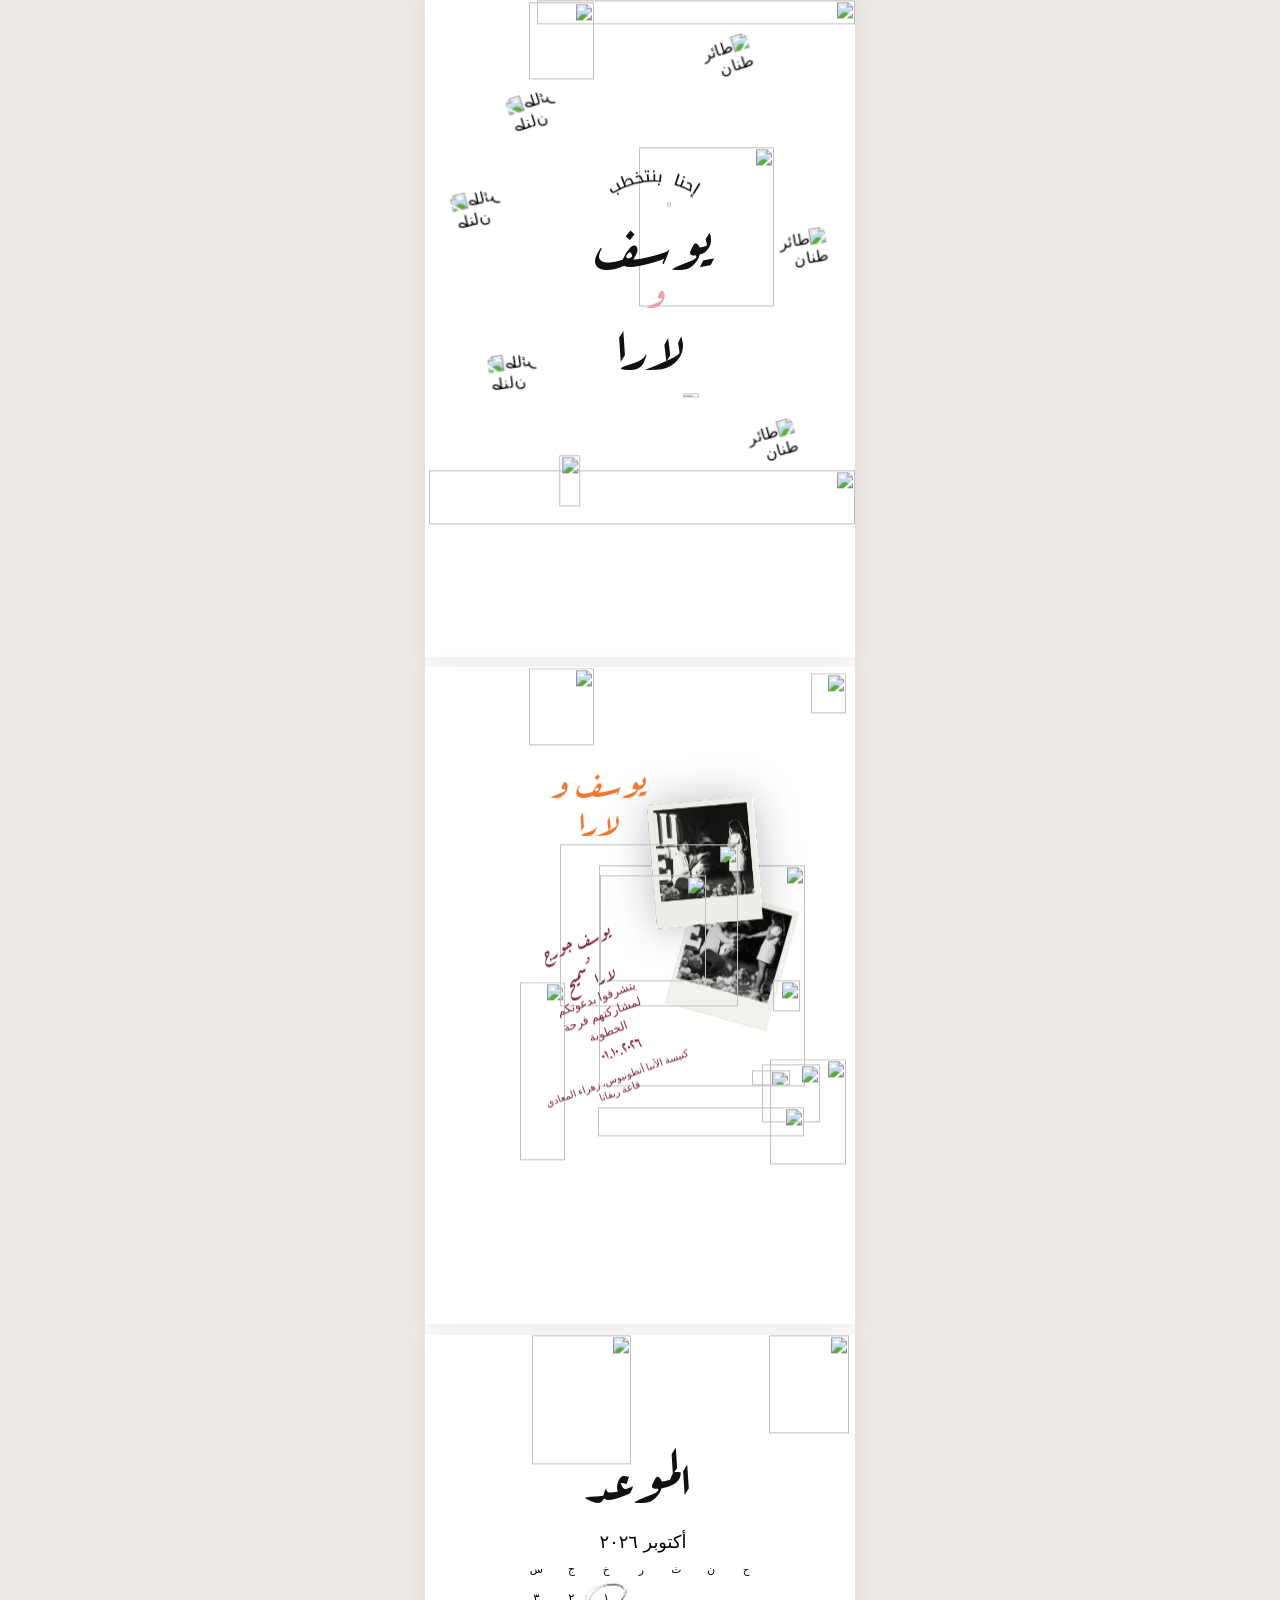
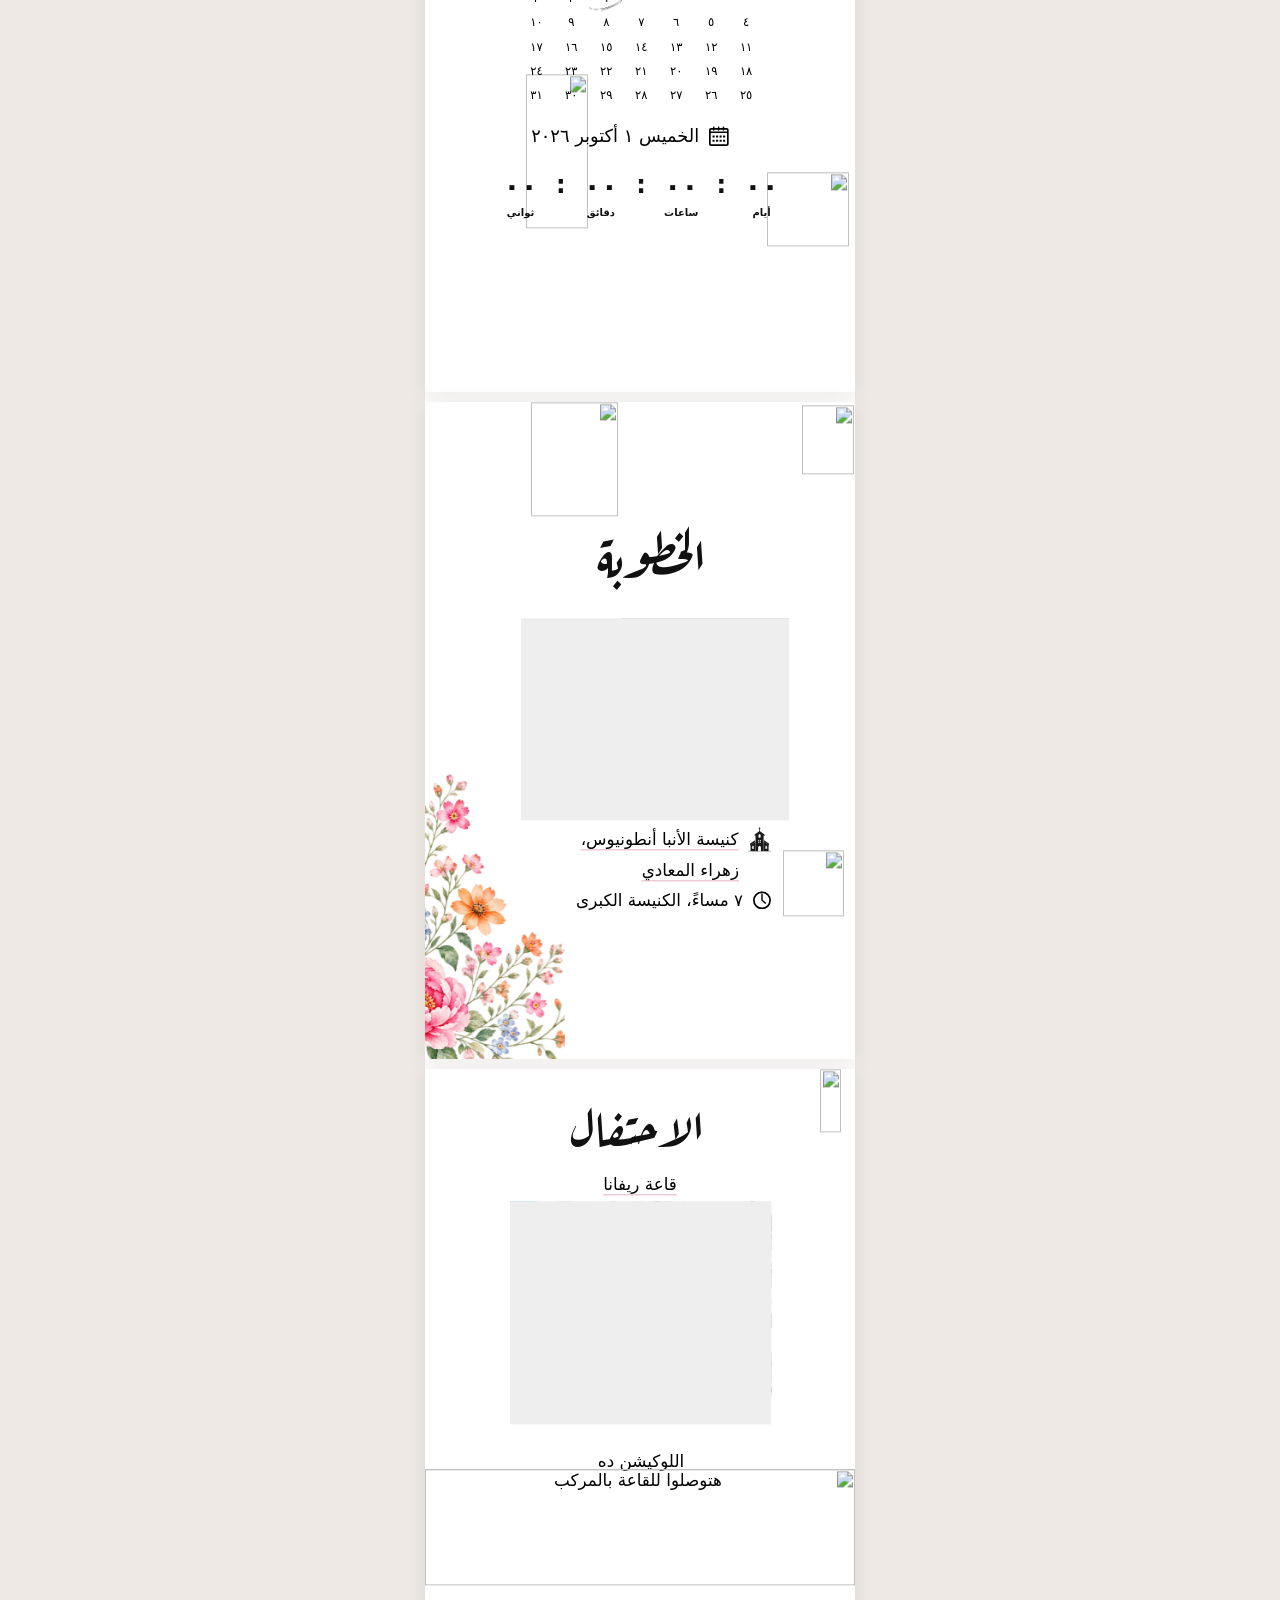
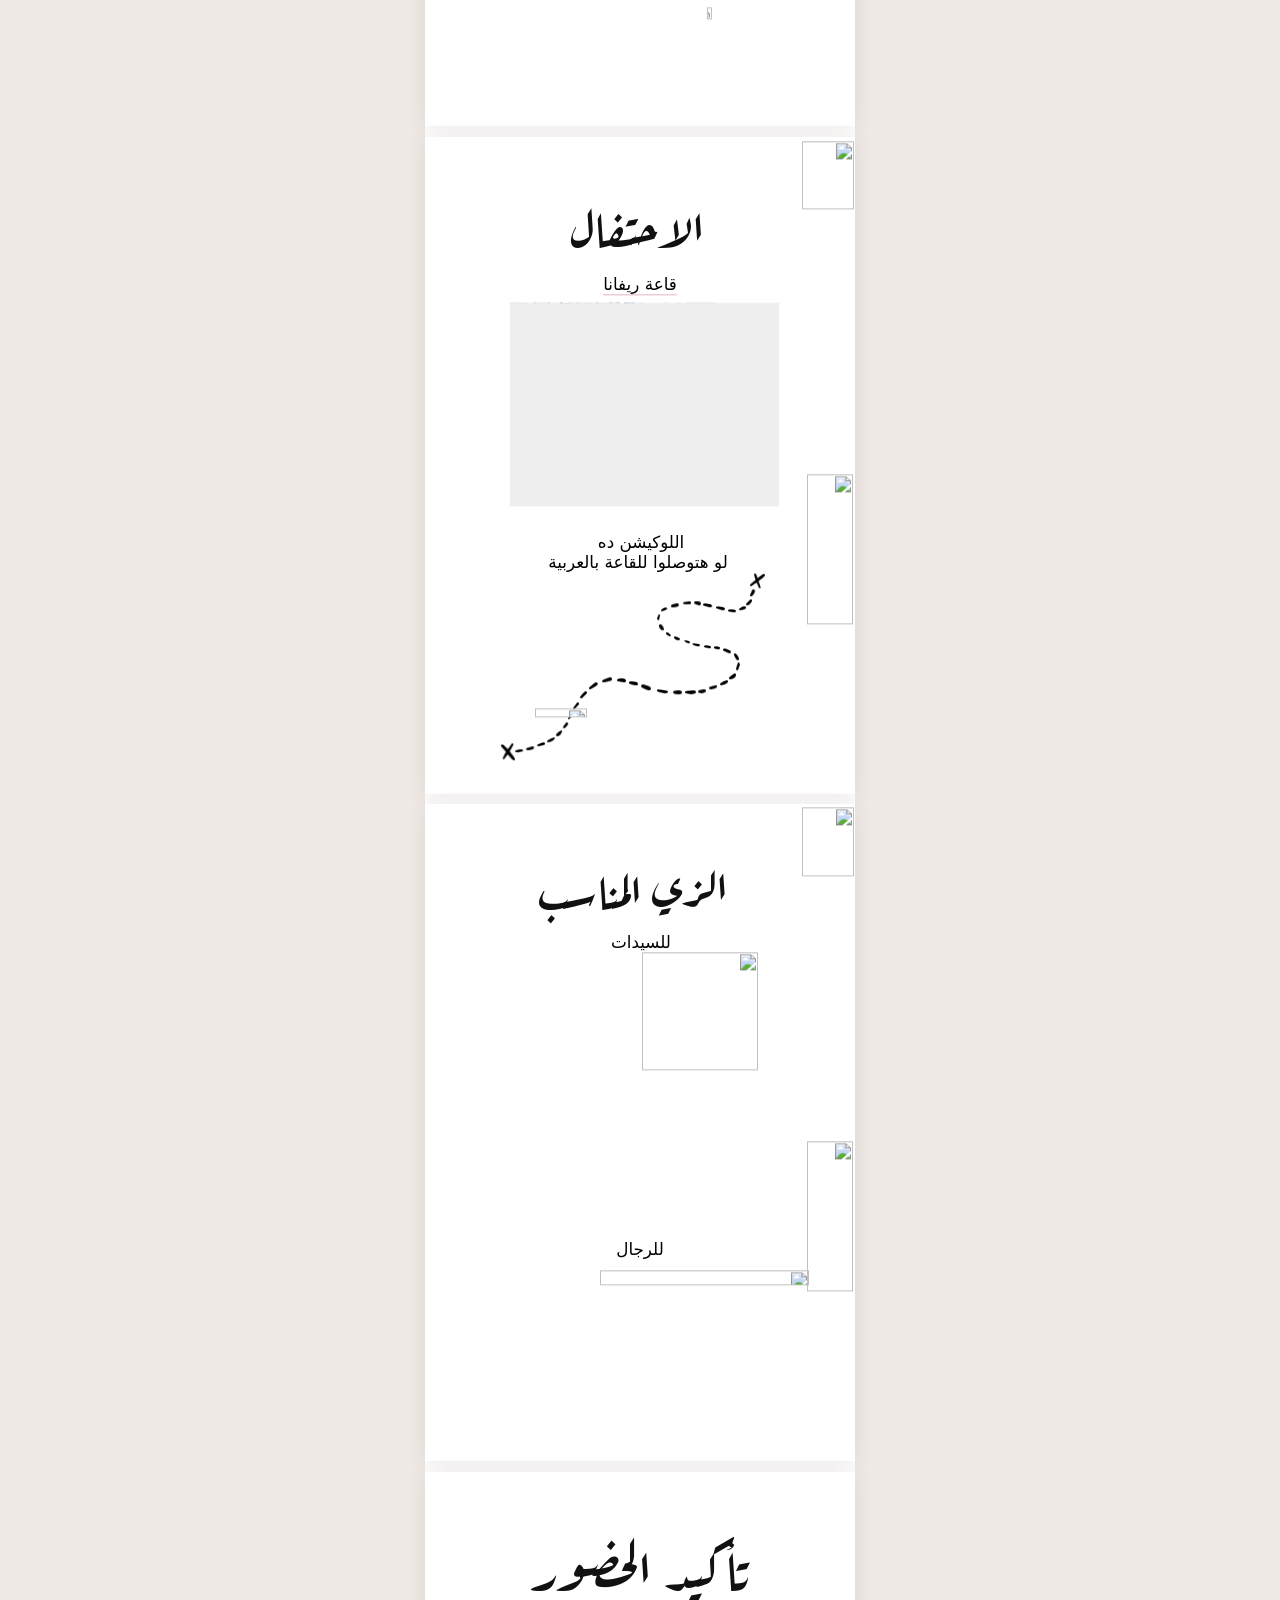
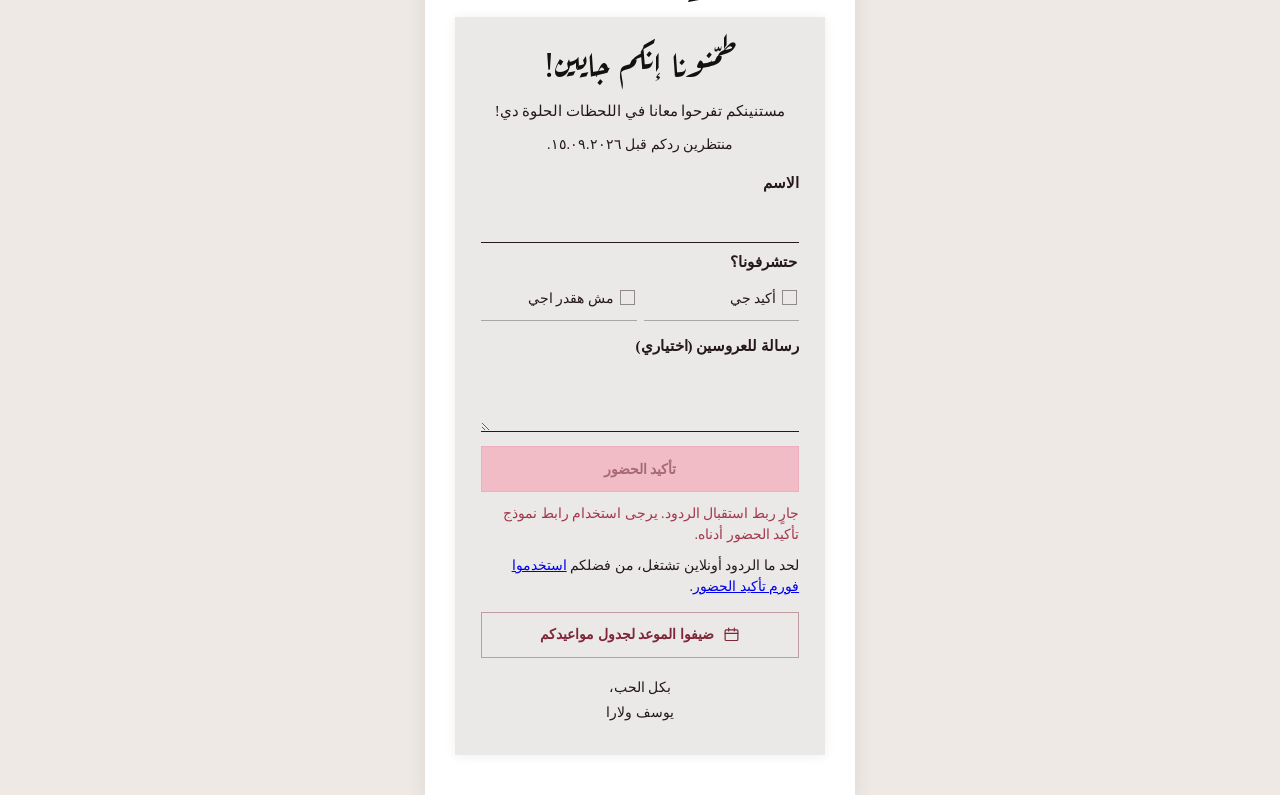
==== ar/index.html @ 0dfd56ea "Give the ceremony address room to breathe Spelling the district out in full pushed the church addres" ====
<!doctype html>
<html lang="ar" dir="rtl">
  <head>
    <meta charset="utf-8" />
    <meta
      name="viewport"
      content="width=device-width, initial-scale=1, viewport-fit=cover"
    />
    <title>دعوة لخطوبة يوسف ولارا</title>
    <meta
      name="description"
      content="دعوة خطوبة يوسف ولارا يوم ١ أكتوبر ٢٠٢٦، كنيسة الأنبا أنطونيوس بزهراء المعادي وبعدها قاعة ريفانا."
    />
    <link rel="alternate" hreflang="en" href="../" />
    <link rel="alternate" hreflang="ar" href="./" />
    <link rel="canonical" href="https://youssefg7.github.io/engagement/ar/" />
    <meta name="theme-color" content="#eee9e5" />
    <!-- The invitation is shared as a pasted link, so it carries its own
         preview card. og:image must be absolute; update these four URLs
         together if the site ever moves to its own domain. -->
    <meta property="og:type" content="website" />
    <meta property="og:site_name" content="Youssef &amp; Lara" />
    <meta property="og:locale" content="ar_EG" />
    <meta property="og:url" content="https://youssefg7.github.io/engagement/ar/" />
    <meta property="og:title" content="يوسف ولارا بيتخطبوا" />
    <meta
      property="og:description"
      content="١ أكتوبر ٢٠٢٦ · كنيسة الأنبا أنطونيوس، زهراء المعادي، وبعدها قاعة ريفانا. برجاء تأكيد الحضور قبل ١٥ سبتمبر."
    />
    <meta
      property="og:image"
      content="https://youssefg7.github.io/engagement/../assets/images/social/og-invitation.jpg"
    />
    <meta property="og:image:type" content="image/jpeg" />
    <meta property="og:image:width" content="1200" />
    <meta property="og:image:height" content="630" />
    <meta
      property="og:image:alt"
      content="اسم يوسف ولارا بخط اليد جوه إطار بيضاوي وردي، وحواليه ورد بالألوان المائية وطيور طنانة"
    />
    <meta name="twitter:card" content="summary_large_image" />
    <link rel="icon" href="../favicon.ico" sizes="any" />
    <link
      rel="apple-touch-icon"
      href="../assets/images/social/apple-touch-icon.png"
    />
    <meta name="apple-mobile-web-app-title" content="يوسف ولارا" />
    <link rel="stylesheet" href="../assets/css/fonts-portrait.css" />
    <link rel="stylesheet" href="../assets/css/reference-source.css" />
    <link rel="stylesheet" href="../assets/css/portrait-site.css" />
    <link rel="stylesheet" href="../assets/css/fonts-portrait-ar.css" />
    <link rel="stylesheet" href="../assets/css/portrait-ar.css" />
    <script src="../assets/js/portrait-site.js" defer></script>
    <script src="../assets/js/rsvp-config.js" defer></script>
    <script src="../assets/js/rsvp.js" defer></script>
  </head>
  <body data-language="ar">
    <a class="skip-link" href="#main-content">انتقل إلى الدعوة</a>
    <main class="site" id="main-content">
      <div class="phone-page" id="opening">
        <section
          data-scene="opening"
          aria-label="البداية"
          class="scene scene-0"
        >
          <img
            alt=""
            class="el from-top"
            data-root="2"
            decoding="async"
            loading="eager"
            src="../assets/images/optimized/top-floral-garland-8213bbc2.webp"
            style="
              left: 13.903424%;
              top: 0%;
              width: 85.993016%;
              height: 19.031037%;
              --delay: 0s;
              --z: 2;
            "
          /><img
            alt=""
            class="el hero-rise"
            data-root="3"
            decoding="async"
            loading="eager"
            src="../assets/images/optimized/pink-oval-frame-75a621b7.webp"
            style="
              left: 25.042594%;
              top: 22.336167%;
              width: 56.13329%;
              height: 49.155903%;
              --delay: 0.18s;
              --z: 3;
            "
          /><span
            aria-hidden="true"
            class="el hero-rise ar-title"
            data-ar="lara"
            style="
              left: 22.0455%;
              top: 45.8314%;
              width: 60%;
              height: 15%;
              font-size: 13.2cqw;
              --delay: 0.66s;
              --z: 4;
            "
            >لارا</span
          ><img
            alt=""
            aria-hidden="true"
            class="el hero-rise"
            data-root="5"
            decoding="async"
            loading="eager"
            src="../assets/images/opening/strapline-ar.svg"
            style="
              left: 37.288362%;
              top: 25.669695%;
              width: 31.931722%;
              height: 6.036489%;
              --delay: 0.32s;
              --z: 5;
            "
          /><img
            alt=""
            class="el hero-pop"
            data-root="6"
            decoding="async"
            loading="eager"
            src="../assets/images/optimized/watercolor-heart-3e25f248.webp"
            style="
              left: 49.867314%;
              top: 29.150432%;
              width: 7.365584%;
              height: 5.468712%;
              --delay: 0.39s;
              --z: 6;
            "
          /><span
            aria-hidden="true"
            class="el hero-pop ar-title"
            data-ar="connector"
            style="
              left: 43.577%;
              top: 41.604%;
              width: 20%;
              height: 7%;
              font-size: 8.6cqw;
              color: #ee9fac;
              --delay: 0.58s;
              --z: 7;
            "
            >و</span
          ><img
            alt=""
            class="el hero-pop"
            data-root="8"
            decoding="async"
            loading="eager"
            src="../assets/images/optimized/heart-divider-21b3e2bc.webp"
            style="
              left: 44.092849%;
              top: 58.31845%;
              width: 19.507453%;
              height: 4.296838%;
              --delay: 0.76s;
              --z: 8;
            "
          /><img
            alt=""
            class="el from-left"
            data-root="9"
            decoding="async"
            loading="eager"
            src="../assets/images/optimized/bottom-left-floral-spray-fdbf2491.webp"
            style="
              left: 0.531077%;
              top: 0.276828%;
              width: 38.815274%;
              height: 34.161081%;
              --delay: 0.04s;
              --z: 9;
            "
          /><img
            alt=""
            class="el from-bottom"
            data-root="10"
            decoding="async"
            loading="eager"
            src="../assets/images/optimized/nile-watercolor-6385927b.webp"
            style="
              left: 0.406606%;
              top: 71.537665%;
              width: 99.529101%;
              height: 28.462335%;
              --delay: 0.92s;
              --z: 10;
            "
          /><span
            aria-hidden="true"
            class="frame-border el from-right"
            data-root="11"
            style="
              background-image: url(&quot;../assets/images/optimized/left-floral-border-67005ac5.webp&quot;);
              left: 77.802816%;
              top: 19.035988%;
              width: 22.154864%;
              height: 80.720404%;
              --delay: 0.05s;
              --z: 11;
            "
          ></span
          ><span
            aria-hidden="true"
            class="el hero-rise ar-title"
            data-ar="youssef"
            style="
              left: 23.0102%;
              top: 30.6382%;
              width: 60%;
              height: 15%;
              font-size: 13.2cqw;
              --delay: 0.47s;
              --z: 12;
            "
            >يوسف</span
          ><span
            aria-hidden="true"
            class="frame-border el from-left"
            data-root="13"
            style="
              background-image: url(&quot;../assets/images/optimized/right-floral-border-a31743c9.webp&quot;);
              left: 0%;
              top: 29.110308%;
              width: 21.656979%;
              height: 70.867937%;
              --delay: 0.1s;
              --z: 13;
            "
          ></span
          ><img
            alt=""
            class="el boat"
            data-root="20"
            decoding="async"
            loading="eager"
            src="../assets/images/optimized/sailboat-791234f6.webp"
            style="
              left: 59.405984%;
              top: 69.263898%;
              width: 22.095715%;
              height: 27.735027%;
              --delay: 1.04s;
              --z: 20;
            "
          />
          <div
            class="bird-wrap bird-1"
            style="
              left: 7.372528%;
              top: 28.266929%;
              width: 17.129529%;
              --bird-delay: 0.1s;
              --bx: 4px;
              --by: -3px;
              --ox: 10px;
              --oy: -6px;
              --cx: -4px;
              --cy: 7px;
              --dur: 3.8s;
            "
          >
            <img
              alt="طائر طنان"
              class="correct-bird"
              src="../assets/images/opening/hummingbird-1e6a7357.gif"
              style="--flip: 1"
            />
          </div>
          <div
            class="bird-wrap bird-2"
            style="
              left: 63.623169%;
              top: 6.002957%;
              width: 12.985288%;
              --bird-delay: 0.18s;
              --bx: -4px;
              --by: 3px;
              --ox: -10px;
              --oy: 4px;
              --cx: 5px;
              --cy: 8px;
              --dur: 3.6s;
            "
          >
            <img
              alt="طائر طنان"
              class="correct-bird"
              src="../assets/images/opening/hummingbird-1e6a7357.gif"
              style="--flip: -1"
            />
          </div>
          <div
            class="bird-wrap bird-3"
            style="
              left: 76.518078%;
              top: 35.366901%;
              width: 17.958377%;
              --bird-delay: 0.26s;
              --bx: -5px;
              --by: -2px;
              --ox: -9px;
              --oy: -2px;
              --cx: 6px;
              --cy: 7px;
              --dur: 3.9s;
            "
          >
            <img
              alt="طائر طنان"
              class="correct-bird"
              src="../assets/images/opening/hummingbird-1e6a7357.gif"
              style="--flip: -1"
            />
          </div>
          <div
            class="bird-wrap bird-4"
            style="
              left: 15.121805%;
              top: 53.71788%;
              width: 11.327592%;
              --bird-delay: 0.34s;
              --bx: 4px;
              --by: 3px;
              --ox: 9px;
              --oy: 6px;
              --cx: -5px;
              --cy: -5px;
              --dur: 3.7s;
            "
          >
            <img
              alt="طائر طنان"
              class="correct-bird"
              src="../assets/images/opening/hummingbird-1e6a7357.gif"
              style="--flip: 1"
            />
          </div>
          <div
            class="bird-wrap bird-5"
            style="
              left: 20.041043%;
              top: 13.767814%;
              width: 11.327592%;
              --bird-delay: 0.42s;
              --bx: 5px;
              --by: -3px;
              --ox: 8px;
              --oy: -7px;
              --cx: -3px;
              --cy: 8px;
              --dur: 3.5s;
            "
          >
            <img
              alt="طائر طنان"
              class="correct-bird"
              src="../assets/images/opening/hummingbird-1e6a7357.gif"
              style="--flip: 1"
            />
          </div>
          <div
            class="bird-wrap bird-6"
            style="
              left: 74.94717%;
              top: 64.346529%;
              width: 12.15644%;
              --bird-delay: 0.5s;
              --bx: -4px;
              --by: 3px;
              --ox: -8px;
              --oy: 6px;
              --cx: 4px;
              --cy: -6px;
              --dur: 3.8s;
            "
          >
            <img
              alt="طائر طنان"
              class="correct-bird"
              src="../assets/images/opening/hummingbird-1e6a7357.gif"
              style="--flip: -1"
            />
          </div>
          <div class="visually-hidden">
            <h1>يوسف ولارا</h1>
            <p>إحنا بنتخطب.</p>
          </div>
        </section>
      </div>
      <div class="phone-page" id="invitation">
        <section
          data-scene="invitation"
          aria-label="الدعوة"
          class="scene scene-1 envelope-scene"
        >
          <div class="env-floral env-floral-a">
            <img
              alt=""
              class="el"
              data-root="23"
              decoding="async"
              loading="lazy"
              src="../assets/images/optimized/top-right-floral-corner-dde70e5d.webp"
              style="
                left: 55.767444%;
                top: 59.561635%;
                width: 42.199694%;
                height: 40.104087%;
                --delay: 0.05s;
                --z: 23;
              "
            /><img
              alt=""
              class="el"
              data-root="24"
              decoding="async"
              loading="lazy"
              src="../assets/images/optimized/left-floral-corner-27721d43.webp"
              style="
                left: 0.03423%;
                top: 47.917929%;
                width: 32.611434%;
                height: 52.063312%;
                --delay: 0.085s;
                --z: 24;
              "
            /><img
              alt=""
              class="el"
              data-root="25"
              decoding="async"
              loading="lazy"
              src="../assets/images/optimized/upper-floral-spray-333dac5c.webp"
              style="
                left: 69.594294%;
                top: 0.846768%;
                width: 28.265898%;
                height: 24.664778%;
                --delay: 0.12s;
                --z: 25;
              "
            /><img
              alt=""
              class="el"
              data-root="26"
              decoding="async"
              loading="lazy"
              src="../assets/images/optimized/center-floral-spray-018befc3.webp"
              style="
                left: 0.531077%;
                top: 0.193454%;
                width: 38.815274%;
                height: 34.176584%;
                --delay: 0.155s;
                --z: 26;
              "
            />
          </div>
          <div class="closed-envelope-stage">
            <div class="actual-envelope-wrap">
              <img
                alt="ظرف الدعوة"
                class="actual-envelope-paper env-paper-piece"
                src="../assets/images/optimized/closed-envelope-paper-1038a178.webp"
              />
              <p
                aria-hidden="true"
                class="actual-envelope-text env-paper-piece ar-envelope-text"
              >إنتم<br />مدعوين!</p>
              <img
                alt="خاتم شمع أحمر"
                class="actual-envelope-seal"
                src="../assets/images/optimized/wax-seal-a0a76485.webp"
              />
            </div>
          </div>
          <div class="open-envelope-group env-back">
            <img
              alt=""
              class="el"
              data-root="27"
              decoding="async"
              loading="lazy"
              src="../assets/images/optimized/open-envelope-back-6820e826.webp"
              style="
                left: 18.969399%;
                top: 30.09803%;
                width: 69.189414%;
                height: 57.942485%;
                --delay: 0.19s;
                --z: 27;
              "
            /><img
              alt=""
              class="el"
              data-root="39"
              decoding="async"
              loading="lazy"
              src="../assets/images/optimized/couple-polaroid-bcf90605.webp"
              style="
                left: 18.969399%;
                top: 66.951962%;
                width: 69.189414%;
                height: 21.086729%;
                --delay: 0.61s;
                --z: 39;
              "
            />
          </div>
          <div class="open-envelope-group env-photos">
            <img
              alt=""
              class="el"
              data-root="28"
              decoding="async"
              loading="lazy"
              src="../assets/images/optimized/left-photo-backing-d968a189.webp"
              style="
                left: 55.729007%;
                top: 32.913206%;
                width: 31.439414%;
                height: 22.426966%;
                --delay: 0.225s;
                --z: 28;
              "
            /><img
              alt=""
              class="el"
              data-root="29"
              decoding="async"
              loading="lazy"
              src="../assets/images/optimized/couple-photo-proposal.webp"
              style="
                left: 58.476932%;
                top: 33.951474%;
                width: 27.016208%;
                height: 17.271715%;
                --delay: 0.26s;
                --z: 29;
              "
            /><img
              alt=""
              class="el"
              data-root="30"
              decoding="async"
              loading="lazy"
              src="../assets/images/optimized/right-photo-backing-f8bf212c.webp"
              style="
                left: 55.734385%;
                top: 32.922325%;
                width: 29.767916%;
                height: 22.439082%;
                --delay: 0.295s;
                --z: 30;
              "
            /><img
              alt=""
              class="el"
              data-root="31"
              decoding="async"
              loading="lazy"
              src="../assets/images/optimized/right-photo-overlay-cd55e2a2.webp"
              style="
                left: 58.386516%;
                top: 32.915812%;
                width: 28.901796%;
                height: 22.442859%;
                --delay: 0.33s;
                --z: 31;
              "
            /><img
              alt=""
              class="el"
              data-root="32"
              decoding="async"
              loading="lazy"
              src="../assets/images/optimized/couple-polaroid-proposal.webp"
              style="
                left: 34.87163%;
                top: 5.987559%;
                width: 60.211561%;
                height: 44.547403%;
                --delay: 0.365s;
                --z: 32;
              "
            />
          </div>
          <div class="open-envelope-group env-flowers">
            <img
              alt=""
              class="el"
              data-root="40"
              decoding="async"
              loading="lazy"
              src="../assets/images/optimized/calla-lilies-03f2f559.webp"
              style="
                left: 61.870512%;
                top: 47.630028%;
                width: 25.441499%;
                height: 21.61433%;
                --delay: 0.645s;
                --z: 40;
              "
            /><img
              alt=""
              class="el"
              data-root="41"
              decoding="async"
              loading="lazy"
              src="../assets/images/optimized/hanging-amaranthus-062717a4.webp"
              style="
                left: 55.098088%;
                top: 60.424035%;
                width: 36.77813%;
                height: 29.52835%;
                --delay: 0.05s;
                --z: 41;
              "
            /><img
              alt=""
              class="el"
              data-root="42"
              decoding="async"
              loading="lazy"
              src="../assets/images/optimized/bouquet-ee7bd945.webp"
              style="
                left: 55.23192%;
                top: 61.317701%;
                width: 29.740234%;
                height: 14.843446%;
                --delay: 0.085s;
                --z: 42;
              "
            />
          </div>
          <div class="open-envelope-group env-card">
            <img
              alt=""
              class="el"
              data-root="33"
              decoding="async"
              loading="lazy"
              src="../assets/images/optimized/invitation-card-lace-frame-f5091bbc.webp"
              style="
                left: 15.705149%;
                top: 31.705585%;
                width: 49.638088%;
                height: 40.030744%;
                --delay: 0.4s;
                --z: 33;
              "
            /><img
              alt=""
              class="el"
              data-root="34"
              decoding="async"
              loading="lazy"
              src="../assets/images/optimized/open-envelope-front-34ef9ef7.webp"
              style="
                left: 8.381009%;
                top: 26.914965%;
                width: 64.326278%;
                height: 49.632959%;
                --delay: 0.435s;
                --z: 34;
              "
            />
            <div
              class="card-youssef"
              style="
                left: 22.462756%;
                top: 38.023775%;
                width: 25.582102%;
                height: 8.546243%;
              "
            >
              يوسف جورج
            </div>
            <div
              class="card-and-v25"
              style="
                left: 35.094683%;
                top: 42.756554%;
                width: 4.821553%;
                height: 3.305716%;
              "
            >
              و
            </div>
            <div
              class="card-lara"
              style="
                left: 25.386533%;
                top: 43.010585%;
                width: 26.960246%;
                height: 9.566546%;
              "
            >
              لارا سميح
            </div>
            <div
              class="card-request-v25"
              style="
                left: 26.2322%;
                top: 49.5079%;
                width: 30%;
                height: 7.0%;
              "
            >
              يتشرفوا بدعوتكم<br />لمشاركتهم فرحة<br />الخطوبة
            </div>
            <div
              class="card-date-v25"
              style="
                left: 37.693839%;
                top: 55.287412%;
                width: 16.024651%;
                height: 5.998176%;
              "
            >
              ٠١.١٠.٢٠٢٦
            </div>
            <div
              class="card-church-v25"
              style="
                left: 29.321%;
                top: 61.1721%;
                width: 31%;
                height: 3.0%;
              "
            >
              كنيسة الأنبا أنطونيوس، زهراء المعادي
            </div>
            <div
              class="card-venue-v25"
              style="
                left: 31.8681%;
                top: 63.0643%;
                width: 27%;
                height: 3.0%;
              "
            >
              قاعة ريفانا
            </div>
          </div>
          <div class="orange-couple-title">
            <div>يوسف و</div>
            <div>لارا</div>
          </div>
          <button class="replay-envelope" data-replay type="button">
            <svg aria-hidden="true" focusable="false" viewBox="0 0 24 24">
              <path
                d="M12 4V1L7.5 5.5 12 10V7a6 6 0 1 1-6 6H4a8 8 0 1 0 8-9z"
                fill="currentColor"
              />
            </svg>
            <span class="visually-hidden">شغّل فتح الظرف تاني</span>
          </button>
          <div class="visually-hidden"><h2>إنتم مدعوين!</h2></div>
        </section>
      </div>
      <!-- <div class="phone-page" id="celebration">
        <section
          data-scene="celebration"
          aria-label="Celebration"
          class="scene scene-2"
        >
          <img
            alt=""
            class="el from-right"
            data-root="60"
            decoding="async"
            loading="lazy"
            src="../assets/images/optimized/top-right-floral-corner-b389ef0e.webp"
            style="
              left: 55.767444%;
              top: 59.562938%;
              width: 42.199694%;
              height: 40.104087%;
              --delay: 0.05s;
              --z: 60;
            "
          /><img
            alt=""
            class="el from-left"
            data-root="61"
            decoding="async"
            loading="lazy"
            src="../assets/images/optimized/right-floral-spray-ede374e5.webp"
            style="
              left: 0.03423%;
              top: 47.967432%;
              width: 32.611434%;
              height: 52.015112%;
              --delay: 0.085s;
              --z: 61;
            "
          /><img
            alt=""
            class="el from-right"
            data-root="62"
            decoding="async"
            loading="lazy"
            src="../assets/images/optimized/left-floral-corner-0f9cb62d.webp"
            style="
              left: 69.594294%;
              top: 0.896271%;
              width: 28.265898%;
              height: 24.654617%;
              --delay: 0.12s;
              --z: 62;
            "
          /><img
            alt=""
            class="el from-left"
            data-root="63"
            decoding="async"
            loading="lazy"
            src="../assets/images/optimized/left-floral-spray-5261e0f9.webp"
            style="
              left: 0.531077%;
              top: 0.201922%;
              width: 38.815274%;
              height: 34.21814%;
              --delay: 0.155s;
              --z: 63;
            "
          /><img
            alt=""
            aria-hidden="true"
            class="el fade-up"
            data-root="64"
            decoding="async"
            loading="lazy"
            src="../assets/images/optimized/adults-only-intro-line-ae06a8f2.webp"
            style="
              left: 17.1382%;
              top: 36.318515%;
              width: 66.654386%;
              height: 8.334812%;
              --delay: 0.19s;
              --z: 64;
            "
          /><img
            alt=""
            aria-hidden="true"
            class="el fade-up"
            data-root="65"
            decoding="async"
            loading="lazy"
            src="../assets/images/optimized/celebration-heading-t-71b5c196.webp"
            style="
              left: 20.271467%;
              top: 20.039733%;
              width: 30.407797%;
              height: 11.704283%;
              --delay: 0.225s;
              --z: 65;
            "
          /><img
            alt=""
            aria-hidden="true"
            class="el pop"
            data-root="66"
            decoding="async"
            loading="lazy"
            src="../assets/images/optimized/text-fragment-root-66-72881e0d.webp"
            style="
              left: 29.364829%;
              top: 23.329099%;
              width: 4.322573%;
              height: 4.052278%;
              --delay: 0.26s;
              --z: 66;
            "
          /><img
            alt=""
            aria-hidden="true"
            class="el pop"
            data-root="67"
            decoding="async"
            loading="lazy"
            src="../assets/images/optimized/text-fragment-root-67-000f9e3a.webp"
            style="
              left: 33.133814%;
              top: 26.025729%;
              width: 3.170708%;
              height: 1.373144%;
              --delay: 0.295s;
              --z: 67;
            "
          /><img
            alt=""
            aria-hidden="true"
            class="el fade-up"
            data-root="69"
            decoding="async"
            loading="lazy"
            src="../assets/images/optimized/section-heading-c-71fb3b21.webp"
            style="
              left: 39.621847%;
              top: 20.34978%;
              width: 18.468667%;
              height: 8.207458%;
              --delay: 0.33s;
              --z: 69;
            "
          /><img
            alt=""
            aria-hidden="true"
            class="el pop"
            data-root="70"
            decoding="async"
            loading="lazy"
            src="../assets/images/optimized/text-fragment-root-67-000f9e3a.webp"
            style="
              left: 52.108192%;
              top: 26.025729%;
              width: 3.170708%;
              height: 1.373144%;
              --delay: 0.365s;
              --z: 70;
            "
          /><img
            alt=""
            aria-hidden="true"
            class="el pop"
            data-root="71"
            decoding="async"
            loading="lazy"
            src="../assets/images/optimized/text-fragment-root-71-65696c05.webp"
            style="
              left: 54.981583%;
              top: 23.193617%;
              width: 2.596527%;
              height: 4.248507%;
              --delay: 0.4s;
              --z: 71;
            "
          /><img
            alt=""
            aria-hidden="true"
            class="el pop"
            data-root="72"
            decoding="async"
            loading="lazy"
            src="../assets/images/optimized/text-fragment-root-67-000f9e3a.webp"
            style="
              left: 57.007177%;
              top: 26.025729%;
              width: 3.170708%;
              height: 1.373144%;
              --delay: 0.435s;
              --z: 72;
            "
          /><img
            alt=""
            aria-hidden="true"
            class="el pop"
            data-root="73"
            decoding="async"
            loading="lazy"
            src="../assets/images/optimized/text-fragment-root-73-7467075f.webp"
            style="
              left: 59.475289%;
              top: 23.269174%;
              width: 3.182119%;
              height: 4.124957%;
              --delay: 0.47s;
              --z: 73;
            "
          /><img
            alt=""
            aria-hidden="true"
            class="el pop"
            data-root="74"
            decoding="async"
            loading="lazy"
            src="../assets/images/optimized/text-fragment-root-74-6517795d.webp"
            style="
              left: 61.777109%;
              top: 25.8681%;
              width: 2.811733%;
              height: 1.484097%;
              --delay: 0.505s;
              --z: 74;
            "
          /><img
            alt=""
            aria-hidden="true"
            class="el pop"
            data-root="75"
            decoding="async"
            loading="lazy"
            src="../assets/images/optimized/text-fragment-root-75-e5273d62.webp"
            style="
              left: 64.165162%;
              top: 25.892851%;
              width: 3.853148%;
              height: 1.451881%;
              --delay: 0.54s;
              --z: 75;
            "
          /><img
            alt=""
            aria-hidden="true"
            class="el pop"
            data-root="76"
            decoding="async"
            loading="lazy"
            src="../assets/images/optimized/text-fragment-root-76-b83c7eaa.webp"
            style="
              left: 67.510747%;
              top: 23.138902%;
              width: 3.672336%;
              height: 4.333223%;
              --delay: 0.575s;
              --z: 76;
            "
          /><img
            alt=""
            aria-hidden="true"
            class="el pop"
            data-root="77"
            decoding="async"
            loading="lazy"
            src="../assets/images/optimized/text-fragment-root-77-fbc49a9b.webp"
            style="
              left: 69.941021%;
              top: 25.267546%;
              width: 2.377219%;
              height: 2.107722%;
              --delay: 0.61s;
              --z: 77;
            "
          /><img
            alt=""
            aria-hidden="true"
            class="el pop"
            data-root="78"
            decoding="async"
            loading="lazy"
            src="../assets/images/optimized/text-fragment-root-78-824cb961.webp"
            style="
              left: 71.759494%;
              top: 26.070021%;
              width: 2.445469%;
              height: 1.273471%;
              --delay: 0.645s;
              --z: 78;
            "
          /><img
            alt=""
            aria-hidden="true"
            class="el pop"
            data-root="79"
            decoding="async"
            loading="lazy"
            src="../assets/images/optimized/text-fragment-root-79-3bc0e4e6.webp"
            style="
              left: 73.885262%;
              top: 26.118222%;
              width: 4.145605%;
              height: 1.231549%;
              --delay: 0.05s;
              --z: 79;
            "
          /><img
            alt=""
            aria-hidden="true"
            class="el pop"
            data-root="80"
            decoding="async"
            loading="lazy"
            src="../assets/images/optimized/text-fragment-root-80-88cb7e10.webp"
            style="
              left: 31.914595%;
              top: 48.375183%;
              width: 1.560037%;
              height: 1.655535%;
              --delay: 0.085s;
              --z: 80;
            "
          /><img
            alt=""
            aria-hidden="true"
            class="el pop"
            data-root="81"
            decoding="async"
            loading="lazy"
            src="../assets/images/optimized/text-fragment-root-81-eee29b05.webp"
            style="
              left: 33.653805%;
              top: 48.375183%;
              width: 2.277822%;
              height: 1.655535%;
              --delay: 0.12s;
              --z: 81;
            "
          /><img
            alt=""
            aria-hidden="true"
            class="el pop"
            data-root="82"
            decoding="async"
            loading="lazy"
            src="../assets/images/optimized/text-fragment-root-80-88cb7e10.webp"
            style="
              left: 36.348953%;
              top: 48.375183%;
              width: 1.560037%;
              height: 1.655535%;
              --delay: 0.155s;
              --z: 82;
            "
          /><img
            alt=""
            aria-hidden="true"
            class="el pop"
            data-root="83"
            decoding="async"
            loading="lazy"
            src="../assets/images/optimized/text-fragment-root-83-b6200645.webp"
            style="
              left: 38.071634%;
              top: 48.375183%;
              width: 1.916855%;
              height: 1.655535%;
              --delay: 0.19s;
              --z: 83;
            "
          /><img
            alt=""
            aria-hidden="true"
            class="el pop"
            data-root="84"
            decoding="async"
            loading="lazy"
            src="../assets/images/optimized/text-fragment-root-84-3ceda06e.webp"
            style="
              left: 40.151795%;
              top: 48.35434%;
              width: 1.667913%;
              height: 1.701677%;
              --delay: 0.225s;
              --z: 84;
            "
          /><img
            alt=""
            aria-hidden="true"
            class="el pop"
            data-root="85"
            decoding="async"
            loading="lazy"
            src="../assets/images/optimized/text-fragment-root-85-8c672b45.webp"
            style="
              left: 42.361406%;
              top: 48.375183%;
              width: 0.290432%;
              height: 1.655535%;
              --delay: 0.26s;
              --z: 85;
            "
          /><img
            alt=""
            aria-hidden="true"
            class="el pop"
            data-root="86"
            decoding="async"
            loading="lazy"
            src="../assets/images/optimized/text-fragment-root-86-82b06dd1.webp"
            style="
              left: 43.103653%;
              top: 48.375183%;
              width: 1.589082%;
              height: 1.655535%;
              --delay: 0.295s;
              --z: 86;
            "
          /><img
            alt=""
            aria-hidden="true"
            class="el pop"
            data-root="87"
            decoding="async"
            loading="lazy"
            src="../assets/images/optimized/text-fragment-root-86-82b06dd1.webp"
            style="
              left: 44.874528%;
              top: 48.375183%;
              width: 1.589082%;
              height: 1.655535%;
              --delay: 0.33s;
              --z: 87;
            "
          /><img
            alt=""
            aria-hidden="true"
            class="el pop"
            data-root="88"
            decoding="async"
            loading="lazy"
            src="../assets/images/optimized/text-fragment-root-88-fb95a758.webp"
            style="
              left: 46.898727%;
              top: 48.375183%;
              width: 1.373331%;
              height: 1.655535%;
              --delay: 0.365s;
              --z: 88;
            "
          /><img
            alt=""
            aria-hidden="true"
            class="el pop"
            data-root="89"
            decoding="async"
            loading="lazy"
            src="../assets/images/optimized/text-fragment-root-89-bfe323b7.webp"
            style="
              left: 48.850235%;
              top: 48.375183%;
              width: 1.842173%;
              height: 1.655535%;
              --delay: 0.4s;
              --z: 89;
            "
          /><img
            alt=""
            aria-hidden="true"
            class="el pop"
            data-root="90"
            decoding="async"
            loading="lazy"
            src="../assets/images/optimized/text-fragment-root-84-3ceda06e.webp"
            style="
              left: 50.893155%;
              top: 48.35434%;
              width: 1.667913%;
              height: 1.701677%;
              --delay: 0.435s;
              --z: 90;
            "
          /><img
            alt=""
            aria-hidden="true"
            class="el pop"
            data-root="92"
            decoding="async"
            loading="lazy"
            src="../assets/images/optimized/text-fragment-root-92-64f9e184.webp"
            style="
              left: 53.952755%;
              top: 48.35434%;
              width: 2.609751%;
              height: 1.701677%;
              --delay: 0.47s;
              --z: 92;
            "
          /><img
            alt=""
            aria-hidden="true"
            class="el pop"
            data-root="93"
            decoding="async"
            loading="lazy"
            src="../assets/images/optimized/text-fragment-root-93-c8a1ad40.webp"
            style="
              left: 57.104961%;
              top: 48.375183%;
              width: 2.165798%;
              height: 1.655535%;
              --delay: 0.505s;
              --z: 93;
            "
          /><img
            alt=""
            aria-hidden="true"
            class="el pop"
            data-root="95"
            decoding="async"
            loading="lazy"
            src="../assets/images/optimized/text-fragment-root-95-50465e16.webp"
            style="
              left: 60.972129%;
              top: 48.375183%;
              width: 2.062078%;
              height: 1.655535%;
              --delay: 0.54s;
              --z: 95;
            "
          /><img
            alt=""
            aria-hidden="true"
            class="el pop"
            data-root="96"
            decoding="async"
            loading="lazy"
            src="../assets/images/optimized/text-fragment-root-96-9da393e0.webp"
            style="
              left: 63.540417%;
              top: 48.375183%;
              width: 1.891961%;
              height: 1.679961%;
              --delay: 0.575s;
              --z: 96;
            "
          /><img
            alt=""
            aria-hidden="true"
            class="el pop"
            data-root="97"
            decoding="async"
            loading="lazy"
            src="../assets/images/optimized/text-fragment-root-86-82b06dd1.webp"
            style="
              left: 65.832876%;
              top: 48.375183%;
              width: 1.589082%;
              height: 1.655535%;
              --delay: 0.61s;
              --z: 97;
            "
          /><img
            alt=""
            aria-hidden="true"
            class="el pop"
            data-root="98"
            decoding="async"
            loading="lazy"
            src="../assets/images/optimized/text-fragment-root-83-b6200645.webp"
            style="
              left: 67.56651%;
              top: 48.375183%;
              width: 1.916855%;
              height: 1.655535%;
              --delay: 0.645s;
              --z: 98;
            "
          /><img
            alt=""
            aria-hidden="true"
            class="el pop"
            data-root="100"
            decoding="async"
            loading="lazy"
            src="../assets/images/optimized/text-fragment-root-95-50465e16.webp"
            style="
              left: 32.48995%;
              top: 53.454486%;
              width: 2.062078%;
              height: 1.655535%;
              --delay: 0.05s;
              --z: 100;
            "
          /><img
            alt=""
            aria-hidden="true"
            class="el pop"
            data-root="101"
            decoding="async"
            loading="lazy"
            src="../assets/images/optimized/text-fragment-root-81-eee29b05.webp"
            style="
              left: 34.677256%;
              top: 53.454486%;
              width: 2.277822%;
              height: 1.655535%;
              --delay: 0.085s;
              --z: 101;
            "
          /><img
            alt=""
            aria-hidden="true"
            class="el pop"
            data-root="102"
            decoding="async"
            loading="lazy"
            src="../assets/images/optimized/text-fragment-root-93-c8a1ad40.webp"
            style="
              left: 37.372604%;
              top: 53.454486%;
              width: 2.165798%;
              height: 1.655535%;
              --delay: 0.12s;
              --z: 102;
            "
          /><img
            alt=""
            aria-hidden="true"
            class="el pop"
            data-root="103"
            decoding="async"
            loading="lazy"
            src="../assets/images/optimized/text-fragment-root-103-6838b7eb.webp"
            style="
              left: 40.08249%;
              top: 53.43234%;
              width: 2.460386%;
              height: 1.701677%;
              --delay: 0.155s;
              --z: 103;
            "
          /><img
            alt=""
            aria-hidden="true"
            class="el pop"
            data-root="104"
            decoding="async"
            loading="lazy"
            src="../assets/images/optimized/text-fragment-root-85-8c672b45.webp"
            style="
              left: 43.048885%;
              top: 53.454486%;
              width: 0.290432%;
              height: 1.655535%;
              --delay: 0.19s;
              --z: 104;
            "
          /><img
            alt=""
            aria-hidden="true"
            class="el pop"
            data-root="105"
            decoding="async"
            loading="lazy"
            src="../assets/images/optimized/text-fragment-root-93-c8a1ad40.webp"
            style="
              left: 44.044256%;
              top: 53.454486%;
              width: 2.165798%;
              height: 1.655535%;
              --delay: 0.225s;
              --z: 105;
            "
          /><img
            alt=""
            aria-hidden="true"
            class="el pop"
            data-root="106"
            decoding="async"
            loading="lazy"
            src="../assets/images/optimized/text-fragment-root-106-b7560b34.webp"
            style="
              left: 46.754142%;
              top: 53.43234%;
              width: 2.551658%;
              height: 1.701677%;
              --delay: 0.26s;
              --z: 106;
            "
          /><img
            alt=""
            aria-hidden="true"
            class="el pop"
            data-root="108"
            decoding="async"
            loading="lazy"
            src="../assets/images/optimized/text-fragment-root-84-3ceda06e.webp"
            style="
              left: 50.644412%;
              top: 53.43234%;
              width: 1.667913%;
              height: 1.701677%;
              --delay: 0.295s;
              --z: 108;
            "
          /><img
            alt=""
            aria-hidden="true"
            class="el pop"
            data-root="109"
            decoding="async"
            loading="lazy"
            src="../assets/images/optimized/text-fragment-root-109-590b73ee.webp"
            style="
              left: 52.837493%;
              top: 53.454486%;
              width: 1.912707%;
              height: 1.655535%;
              --delay: 0.33s;
              --z: 109;
            "
          /><img
            alt=""
            aria-hidden="true"
            class="el pop"
            data-root="110"
            decoding="async"
            loading="lazy"
            src="../assets/images/optimized/text-fragment-root-92-64f9e184.webp"
            style="
              left: 55.294454%;
              top: 53.43234%;
              width: 2.609751%;
              height: 1.701677%;
              --delay: 0.365s;
              --z: 110;
            "
          /><img
            alt=""
            aria-hidden="true"
            class="el pop"
            data-root="111"
            decoding="async"
            loading="lazy"
            src="../assets/images/optimized/text-fragment-root-88-fb95a758.webp"
            style="
              left: 58.446461%;
              top: 53.454486%;
              width: 1.373331%;
              height: 1.655535%;
              --delay: 0.4s;
              --z: 111;
            "
          /><img
            alt=""
            aria-hidden="true"
            class="el pop"
            data-root="112"
            decoding="async"
            loading="lazy"
            src="../assets/images/optimized/text-fragment-root-84-3ceda06e.webp"
            style="
              left: 60.236455%;
              top: 53.43234%;
              width: 1.667913%;
              height: 1.701677%;
              --delay: 0.435s;
              --z: 112;
            "
          /><img
            alt=""
            aria-hidden="true"
            class="el pop"
            data-root="114"
            decoding="async"
            loading="lazy"
            src="../assets/images/optimized/text-fragment-root-92-64f9e184.webp"
            style="
              left: 63.296055%;
              top: 53.43234%;
              width: 2.609751%;
              height: 1.701677%;
              --delay: 0.47s;
              --z: 114;
            "
          /><img
            alt=""
            aria-hidden="true"
            class="el pop"
            data-root="115"
            decoding="async"
            loading="lazy"
            src="../assets/images/optimized/text-fragment-root-93-c8a1ad40.webp"
            style="
              left: 66.448261%;
              top: 53.454486%;
              width: 2.165798%;
              height: 1.655535%;
              --delay: 0.505s;
              --z: 115;
            "
          /><img
            alt=""
            aria-hidden="true"
            class="el pop"
            data-root="117"
            decoding="async"
            loading="lazy"
            src="../assets/images/optimized/text-fragment-root-117-be327821.webp"
            style="
              left: 25.288549%;
              top: 58.949357%;
              width: 3.161567%;
              height: 2.019215%;
              --delay: 0.54s;
              --z: 117;
            "
          /><img
            alt=""
            aria-hidden="true"
            class="el pop"
            data-root="118"
            decoding="async"
            loading="lazy"
            src="../assets/images/optimized/text-fragment-root-118-da26531c.webp"
            style="
              left: 28.835478%;
              top: 58.949357%;
              width: 2.833799%;
              height: 2.019215%;
              --delay: 0.575s;
              --z: 118;
            "
          /><img
            alt=""
            aria-hidden="true"
            class="el pop"
            data-root="119"
            decoding="async"
            loading="lazy"
            src="../assets/images/optimized/text-fragment-root-119-f4e8bbf4.webp"
            style="
              left: 32.15099%;
              top: 58.949357%;
              width: 2.626341%;
              height: 2.057215%;
              --delay: 0.61s;
              --z: 119;
            "
          /><img
            alt=""
            aria-hidden="true"
            class="el pop"
            data-root="120"
            decoding="async"
            loading="lazy"
            src="../assets/images/optimized/text-fragment-root-120-de4b4d22.webp"
            style="
              left: 35.446587%;
              top: 58.949357%;
              width: 1.921004%;
              height: 2.019215%;
              --delay: 0.645s;
              --z: 120;
            "
          /><img
            alt=""
            aria-hidden="true"
            class="el pop"
            data-root="121"
            decoding="async"
            loading="lazy"
            src="../assets/images/optimized/text-fragment-root-121-00926966.webp"
            style="
              left: 37.294137%;
              top: 58.949357%;
              width: 2.281964%;
              height: 2.019215%;
              --delay: 0.05s;
              --z: 121;
            "
          /><img
            alt=""
            aria-hidden="true"
            class="el pop"
            data-root="122"
            decoding="async"
            loading="lazy"
            src="../assets/images/optimized/text-fragment-root-122-c575bdfc.webp"
            style="
              left: 39.78117%;
              top: 58.911578%;
              width: 2.41474%;
              height: 2.095203%;
              --delay: 0.085s;
              --z: 122;
            "
          /><img
            alt=""
            aria-hidden="true"
            class="el pop"
            data-root="124"
            decoding="async"
            loading="lazy"
            src="../assets/images/optimized/text-fragment-root-124-8000b6be.webp"
            style="
              left: 43.877365%;
              top: 58.911578%;
              width: 3.315074%;
              height: 2.095203%;
              --delay: 0.12s;
              --z: 124;
            "
          /><img
            alt=""
            aria-hidden="true"
            class="el pop"
            data-root="125"
            decoding="async"
            loading="lazy"
            src="../assets/images/optimized/text-fragment-root-125-b1ac403c.webp"
            style="
              left: 47.729398%;
              top: 58.949357%;
              width: 2.912624%;
              height: 2.019215%;
              --delay: 0.155s;
              --z: 125;
            "
          /><img
            alt=""
            aria-hidden="true"
            class="el pop"
            data-root="126"
            decoding="async"
            loading="lazy"
            src="../assets/images/optimized/text-fragment-root-120-de4b4d22.webp"
            style="
              left: 51.359175%;
              top: 58.949357%;
              width: 1.921004%;
              height: 2.019215%;
              --delay: 0.19s;
              --z: 126;
            "
          /><img
            alt=""
            aria-hidden="true"
            class="el pop"
            data-root="127"
            decoding="async"
            loading="lazy"
            src="../assets/images/optimized/text-fragment-root-127-919c338c.webp"
            style="
              left: 53.115313%;
              top: 58.949357%;
              width: 2.792296%;
              height: 2.019215%;
              --delay: 0.225s;
              --z: 127;
            "
          /><img
            alt=""
            aria-hidden="true"
            class="el pop"
            data-root="128"
            decoding="async"
            loading="lazy"
            src="../assets/images/optimized/text-fragment-root-128-9952e694.webp"
            style="
              left: 55.556739%;
              top: 60.520436%;
              width: 0.912788%;
              height: 0.830484%;
              --delay: 0.26s;
              --z: 128;
            "
          /><img
            alt=""
            aria-hidden="true"
            class="el pop"
            data-root="130"
            decoding="async"
            loading="lazy"
            src="../assets/images/optimized/text-fragment-root-130-8d6cec79.webp"
            style="
              left: 58.397867%;
              top: 58.949357%;
              width: 2.344199%;
              height: 2.019215%;
              --delay: 0.295s;
              --z: 130;
            "
          /><img
            alt=""
            aria-hidden="true"
            class="el pop"
            data-root="131"
            decoding="async"
            loading="lazy"
            src="../assets/images/optimized/text-fragment-root-120-de4b4d22.webp"
            style="
              left: 61.220474%;
              top: 58.949357%;
              width: 1.921004%;
              height: 2.019215%;
              --delay: 0.33s;
              --z: 131;
            "
          /><img
            alt=""
            aria-hidden="true"
            class="el pop"
            data-root="132"
            decoding="async"
            loading="lazy"
            src="../assets/images/optimized/text-fragment-root-132-e75554cf.webp"
            style="
              left: 63.606536%;
              top: 58.949357%;
              width: 2.037184%;
              height: 2.019215%;
              --delay: 0.365s;
              --z: 132;
            "
          /><img
            alt=""
            aria-hidden="true"
            class="el pop"
            data-root="133"
            decoding="async"
            loading="lazy"
            src="../assets/images/optimized/text-fragment-root-117-be327821.webp"
            style="
              left: 65.903177%;
              top: 58.949357%;
              width: 3.161567%;
              height: 2.019215%;
              --delay: 0.4s;
              --z: 133;
            "
          /><img
            alt=""
            aria-hidden="true"
            class="el pop"
            data-root="134"
            decoding="async"
            loading="lazy"
            src="../assets/images/optimized/text-fragment-root-122-c575bdfc.webp"
            style="
              left: 69.20694%;
              top: 58.911578%;
              width: 2.41474%;
              height: 2.095203%;
              --delay: 0.435s;
              --z: 134;
            "
          /><img
            alt=""
            aria-hidden="true"
            class="el pop"
            data-root="135"
            decoding="async"
            loading="lazy"
            src="../assets/images/optimized/text-fragment-root-132-e75554cf.webp"
            style="
              left: 72.144857%;
              top: 58.949357%;
              width: 2.037184%;
              height: 2.019215%;
              --delay: 0.47s;
              --z: 135;
            "
          /><img
            alt=""
            aria-hidden="true"
            class="el pop"
            data-root="136"
            decoding="async"
            loading="lazy"
            src="../assets/images/optimized/text-fragment-root-136-642f6c15.webp"
            style="
              left: 74.802564%;
              top: 58.949357%;
              width: 0.659697%;
              height: 2.019215%;
              --delay: 0.505s;
              --z: 136;
            "
          /><img
            alt=""
            class="el scale-in"
            data-root="137"
            decoding="async"
            loading="lazy"
            src="../assets/images/optimized/sleeping-child-56a36124.webp"
            style="
              left: 28.412675%;
              top: 66.563752%;
              width: 44.344978%;
              height: 19.269435%;
              --delay: 0.54s;
              --z: 137;
            "
          />
          <div class="visually-hidden">
            <h2>The Celebration</h2>
            <p>
              A night out for the grown-ups, sweet dreams for the little ones.
              Babysitters on duty. Dancing shoes on. Adults only, please!
            </p>
          </div>
        </section>
      </div> -->
      <div class="phone-page" id="date">
        <section data-scene="date" aria-label="الموعد" class="scene scene-3">
          <span
            aria-hidden="true"
            class="el pop ar-line"
            data-ar="calendar-heading"
            style="
              left: 20.6195%;
              top: 29.31%;
              width: 60%;
              height: 4.2%;
              font-size: 4.15cqw;
              justify-content: center;
              --delay: 0.435s;
              --z: 207;
            "
            >أكتوبر ٢٠٢٦</span
          >
          <span
            aria-hidden="true"
            class="el pop ar-row"
            data-ar="date-line"
            style="
              left: 17.5634%;
              top: 57.95%;
              width: 60%;
              height: 6%;
              font-size: 4.15cqw;
              justify-content: center;
              --delay: 0.61s;
              --z: 199;
            "
            ><svg
                aria-hidden="true"
                class="ar-icon ar-icon--calendar"
                focusable="false"
                viewBox="0 0 23 23"
              >
                <g fill="none" stroke="#000">
                  <rect x="1" y="3" width="21" height="19" rx="1.3" stroke-width="2" />
                  <path d="M1 6.9H22" stroke-width="1.9" />
                  <path
                    d="M5.5 0.85V4.4M11.2 0.85V4.4M16.9 0.85V4.4"
                    stroke-width="1.7"
                    stroke-linecap="round"
                  />
                </g>
                <g fill="#000">
                  <rect x="4.11" y="10.68" width="2.47" height="2.47" rx="0.45" />
                  <rect x="8.22" y="10.68" width="2.47" height="2.47" rx="0.45" />
                  <rect x="12.33" y="10.68" width="2.47" height="2.47" rx="0.45" />
                  <rect x="16.43" y="10.68" width="2.47" height="2.47" rx="0.45" />
                  <rect x="4.11" y="15.61" width="2.47" height="2.47" rx="0.45" />
                  <rect x="8.22" y="15.61" width="2.47" height="2.47" rx="0.45" />
                  <rect x="12.33" y="15.61" width="2.47" height="2.47" rx="0.45" />
                  <rect x="16.43" y="15.61" width="2.47" height="2.47" rx="0.45" />
                </g>
              </svg><span class="ar-row__text">الخميس ١ أكتوبر ٢٠٢٦</span></span
          >
          <img
            alt=""
            class="el from-left"
            data-root="139"
            decoding="async"
            loading="lazy"
            src="../assets/images/optimized/left-floral-corner-4ae63ffa.webp"
            style="
              left: 0%;
              top: 51.535581%;
              width: 38.014476%;
              height: 48.463768%;
              --delay: 0.05s;
              --z: 139;
            "
          /><img
            alt=""
            class="el from-left"
            data-root="140"
            decoding="async"
            loading="lazy"
            src="../assets/images/optimized/upper-left-floral-spray-e108e8c3.webp"
            style="
              left: 0%;
              top: 0%;
              width: 47.796911%;
              height: 44.282299%;
              --delay: 0.085s;
              --z: 140;
            "
          /><img
            alt=""
            class="el from-right"
            data-root="141"
            decoding="async"
            loading="lazy"
            src="../assets/images/optimized/upper-right-floral-spray-cc07ab07.webp"
            style="
              left: 55.440434%;
              top: 0%;
              width: 43.195662%;
              height: 38.552809%;
              --delay: 0.12s;
              --z: 141;
            "
          /><div
            aria-hidden="true"
            class="el pop ar-cal"
            data-root="142"
            data-calendar="grid"
            style="
              left: 23.725391%;
              top: 35.179938%;
              width: 52.945736%;
              height: 20.20711%;
              --delay: 0.155s;
              --z: 142;
            "
          >
            <img
              alt=""
              class="ar-cal__ring"
              decoding="async"
              loading="lazy"
              src="../assets/images/optimized/calendar-oval.webp"
              srcset="
                ../assets/images/optimized/calendar-oval.webp    1x,
                ../assets/images/optimized/calendar-oval-2x.webp 2x,
                ../assets/images/optimized/calendar-oval-3x.webp 3x
              "
              style="
                left: 25.5461%;
                top: 12.7542%;
                width: 18.5884%;
                height: 21.3956%;
              "
            />
            <span class="ar-cal__day" style="left: 96.2559%; top: 2.66%"
              >ح</span
            >
            <span class="ar-cal__day" style="left: 80.902%; top: 2.66%"
              >ن</span
            >
            <span class="ar-cal__day" style="left: 65.5481%; top: 2.66%"
              >ث</span
            >
            <span class="ar-cal__day" style="left: 50.1942%; top: 2.66%"
              >ر</span
            >
            <span class="ar-cal__day" style="left: 34.8403%; top: 2.66%"
              >خ</span
            >
            <span class="ar-cal__day" style="left: 19.4864%; top: 2.66%"
              >ج</span
            >
            <span class="ar-cal__day" style="left: 4.1325%; top: 2.66%"
              >س</span
            >
            <span class="ar-cal__num" style="left: 34.8403%; top: 24.12%"
              >١</span
            >
            <span class="ar-cal__num" style="left: 19.4864%; top: 24.12%"
              >٢</span
            >
            <span class="ar-cal__num" style="left: 4.1325%; top: 24.12%"
              >٣</span
            >
            <span class="ar-cal__num" style="left: 96.2559%; top: 42.21%"
              >٤</span
            >
            <span class="ar-cal__num" style="left: 80.902%; top: 42.21%"
              >٥</span
            >
            <span class="ar-cal__num" style="left: 65.5481%; top: 42.21%"
              >٦</span
            >
            <span class="ar-cal__num" style="left: 50.1942%; top: 42.21%"
              >٧</span
            >
            <span class="ar-cal__num" style="left: 34.8403%; top: 42.21%"
              >٨</span
            >
            <span class="ar-cal__num" style="left: 19.4864%; top: 42.21%"
              >٩</span
            >
            <span class="ar-cal__num" style="left: 4.1325%; top: 42.21%"
              >١٠</span
            >
            <span class="ar-cal__num" style="left: 96.2559%; top: 60.67%"
              >١١</span
            >
            <span class="ar-cal__num" style="left: 80.902%; top: 60.67%"
              >١٢</span
            >
            <span class="ar-cal__num" style="left: 65.5481%; top: 60.67%"
              >١٣</span
            >
            <span class="ar-cal__num" style="left: 50.1942%; top: 60.67%"
              >١٤</span
            >
            <span class="ar-cal__num" style="left: 34.8403%; top: 60.67%"
              >١٥</span
            >
            <span class="ar-cal__num" style="left: 19.4864%; top: 60.67%"
              >١٦</span
            >
            <span class="ar-cal__num" style="left: 4.1325%; top: 60.67%"
              >١٧</span
            >
            <span class="ar-cal__num" style="left: 96.2559%; top: 78.81%"
              >١٨</span
            >
            <span class="ar-cal__num" style="left: 80.902%; top: 78.81%"
              >١٩</span
            >
            <span class="ar-cal__num" style="left: 65.5481%; top: 78.81%"
              >٢٠</span
            >
            <span class="ar-cal__num" style="left: 50.1942%; top: 78.81%"
              >٢١</span
            >
            <span class="ar-cal__num" style="left: 34.8403%; top: 78.81%"
              >٢٢</span
            >
            <span class="ar-cal__num" style="left: 19.4864%; top: 78.81%"
              >٢٣</span
            >
            <span class="ar-cal__num" style="left: 4.1325%; top: 78.81%"
              >٢٤</span
            >
            <span class="ar-cal__num" style="left: 96.2559%; top: 97.3%"
              >٢٥</span
            >
            <span class="ar-cal__num" style="left: 80.902%; top: 97.3%"
              >٢٦</span
            >
            <span class="ar-cal__num" style="left: 65.5481%; top: 97.3%"
              >٢٧</span
            >
            <span class="ar-cal__num" style="left: 50.1942%; top: 97.3%"
              >٢٨</span
            >
            <span class="ar-cal__num" style="left: 34.8403%; top: 97.3%"
              >٢٩</span
            >
            <span class="ar-cal__num" style="left: 19.4864%; top: 97.3%"
              >٣٠</span
            >
            <span class="ar-cal__num" style="left: 4.1325%; top: 97.3%"
              >٣١</span
            >
          </div><img
            alt=""
            class="el from-right"
            data-root="181"
            decoding="async"
            loading="lazy"
            src="../assets/images/optimized/right-floral-corner-5ad6c714.webp"
            style="
              left: 55.051486%;
              top: 66.428269%;
              width: 43.593969%;
              height: 33.514542%;
              --delay: 0.26s;
              --z: 181;
            "
          /><span
            aria-hidden="true"
            class="el fade-up ar-title"
            data-ar="date-title"
            style="
              left: 14.7847%;
              top: 15.2532%;
              width: 70%;
              height: 15%;
              font-size: 13cqw;
              --delay: 0.47s;
              --z: 208;
            "
            >الموعد</span
          >
          <div
            aria-label="الوقت الباقي للخطوبة"
            class="countdown"
            style="
              left: 15.287125%;
              top: 64.428595%;
              width: 69.90816%;
              height: 11.378824%;
            "
          >
            <div class="count-grid">
              <div class="unit">
                <div class="num" id="cdD">٠٠</div>
                <div class="lab">أيام</div>
              </div>
              <div class="colon">:</div>
              <div class="unit">
                <div class="num" id="cdH">٠٠</div>
                <div class="lab">ساعات</div>
              </div>
              <div class="colon">:</div>
              <div class="unit">
                <div class="num" id="cdM">٠٠</div>
                <div class="lab">دقائق</div>
              </div>
              <div class="colon">:</div>
              <div class="unit">
                <div class="num" id="cdS">٠٠</div>
                <div class="lab">ثواني</div>
              </div>
            </div>
          </div>
          <div class="visually-hidden">
            <h2>الموعد</h2>
            <p>الخميس ١ أكتوبر ٢٠٢٦.</p>
          </div>
        </section>
      </div>
      <div class="phone-page" id="ceremony">
        <section
          data-scene="ceremony"
          aria-label="الخطوبة"
          class="scene scene-4"
        >
          <span
            aria-hidden="true"
            class="el pop ar-row"
            data-ar="ceremony-venue"
            style="
              left: 14.5%;
              top: 63.8%;
              width: 66%;
              height: 5.6%;
              font-size: 3.9cqw;
              justify-content: flex-start;
              --delay: 0.575s;
              --z: 257;
            "
            ><span aria-hidden="true" class="ar-icon ar-icon--church">
                <img
                  alt=""
                  decoding="async"
                  loading="lazy"
                  src="../assets/images/optimized/text-fragment-root-271-785c6081.webp"
                  style="left: 0%; top: 0%; width: 100%; height: 100%"
                /><img
                  alt=""
                  decoding="async"
                  loading="lazy"
                  src="../assets/images/optimized/text-fragment-root-272-1c08c219.webp"
                  style="left: 69.176%; top: 52.239%; width: 24.545%; height: 20.907%"
                /><img
                  alt=""
                  decoding="async"
                  loading="lazy"
                  src="../assets/images/optimized/text-fragment-root-273-7e0830db.webp"
                  style="left: 6.494%; top: 52.467%; width: 24.672%; height: 20.6%"
                />
              </span><span class="ar-row__text">كنيسة الأنبا أنطونيوس،</span></span
          >
          <span
            aria-hidden="true"
            class="el pop ar-row"
            data-ar="ceremony-venue-2"
            style="
              left: 12.9573%;
              top: 68.4%;
              width: 60%;
              height: 5.6%;
              font-size: 3.9cqw;
              justify-content: flex-start;
              --delay: 0.61s;
              --z: 257;
            "
            ><span class="ar-row__text">زهراء المعادي</span></span
          >
          <span
            aria-hidden="true"
            class="el pop ar-row"
            data-ar="ceremony-time"
            style="
              left: 14.5%;
              top: 73%;
              width: 66%;
              height: 5.6%;
              font-size: 3.9cqw;
              justify-content: flex-start;
              --delay: 0.085s;
              --z: 215;
            "
            ><svg
                aria-hidden="true"
                class="ar-icon ar-icon--clock"
                focusable="false"
                viewBox="0 0 21 21"
                fill="none"
                stroke="#000"
              >
                <circle cx="10.5" cy="10.5" r="9.5" stroke-width="2" />
                <path
                  d="M10.5 3.2V10.5L14.5 13.8"
                  stroke-width="1.6"
                  stroke-linecap="round"
                  stroke-linejoin="round"
                />
              </svg><span class="ar-row__text">٧ مساءً، الكنيسة الكبرى</span></span
          >
          <img
            alt=""
            class="el from-left"
            data-root="214"
            decoding="async"
            loading="lazy"
            src="../assets/images/optimized/church-map-snapshot-4afcb50f.webp"
            style="
              left: 0.084018%;
              top: 48.138088%;
              width: 32.362492%;
              height: 51.82296%;
              --delay: 0.05s;
              --z: 214;
            "
          /><img
            alt=""
            class="el scale-in"
            data-root="258"
            decoding="async"
            loading="lazy"
            src="../assets/images/optimized/left-floral-corner-0d804b0b.webp"
            style="
              left: 22.368357%;
              top: 32.851979%;
              width: 62.314426%;
              height: 30.497443%;
              --delay: 0.085s;
              --z: 258;
            "
          /><img
            alt=""
            class="el from-right"
            data-root="259"
            decoding="async"
            loading="lazy"
            src="../assets/images/optimized/right-floral-corner-0087e704.webp"
            style="
              left: 59.671456%;
              top: 68.089236%;
              width: 37.820501%;
              height: 31.900993%;
              --delay: 0.12s;
              --z: 259;
            "
          /><img
            alt=""
            class="el from-right"
            data-root="260"
            decoding="async"
            loading="lazy"
            src="../assets/images/optimized/lower-left-floral-spray-9e5f480b.webp"
            style="
              left: 64.873353%;
              top: 0.508061%;
              width: 34.835384%;
              height: 32.270835%;
              --delay: 0.155s;
              --z: 260;
            "
          /><img
            alt=""
            class="el from-left"
            data-root="261"
            decoding="async"
            loading="lazy"
            src="../assets/images/optimized/right-floral-spray-6ff9ee5a.webp"
            style="
              left: 0%;
              top: 0%;
              width: 44.768977%;
              height: 41.666699%;
              --delay: 0.19s;
              --z: 261;
            "
          /><span
            aria-hidden="true"
            class="el fade-up ar-title"
            data-ar="ceremony-title"
            style="
              left: 17.7471%;
              top: 17.6063%;
              width: 70%;
              height: 13%;
              font-size: 12.6cqw;
              --delay: 0.26s;
              --z: 263;
            "
            >الخطوبة</span
          ><iframe
            allowfullscreen=""
            class="embedded-map"
            loading="lazy"
            referrerpolicy="no-referrer-when-downgrade"
            data-src="https://www.google.com/maps?q=The%20Great%20St.%20Antony%20Church%2C%20Zahraa%20El%20Maadi%2C%20Cairo%2C%20Egypt&amp;output=embed"
            style="left: 22.3%; top: 32.8%; width: 62.35%; height: 30.85%"
            title="خريطة كنيسة الخطوبة"
          ></iframe>
          <a
            class="map-link"
            href="https://www.google.com/maps/search/?api=1&amp;query=The%20Great%20St.%20Antony%20Church%2C%20Zahraa%20El%20Maadi%2C%20Cairo%2C%20Egypt"
            rel="noopener"
            target="_blank"
            style="left: 27.0%; top: 64.8%; width: 46%; height: 8.2%"
          ><span class="visually-hidden">افتح كنيسة الأنبا أنطونيوس، زهراء المعادي على خرايط جوجل</span></a>
          <div class="visually-hidden">
            <h2>الخطوبة</h2>
            <p>كنيسة الأنبا أنطونيوس، زهراء المعادي. ٧ مساءً، الكنيسة الكبرى.</p>
          </div>
        </section>
      </div>
      <div class="phone-page" id="reception-boat">
        <section
          data-scene="reception-boat"
          aria-label="الاحتفال — بالمركب"
          class="scene scene-5"
        >
          <span
            aria-hidden="true"
            class="el pop ar-line"
            data-ar="boat-venue"
            style="
              left: 20.059%;
              top: 15.156%;
              width: 60%;
              height: 4.8%;
              font-size: 3.9cqw;
              justify-content: center;
              --delay: 0.645s;
              --z: 377;
            "
            >قاعة ريفانا</span
          >
          <span
            aria-hidden="true"
            class="el pop ar-line"
            data-ar="boat-directions-1"
            style="
              left: 10.2898%;
              top: 57.2932%;
              width: 80%;
              height: 4.8%;
              font-size: 3.9cqw;
              justify-content: center;
              --delay: 0.085s;
              --z: 305;
            "
            >اللوكيشن ده</span
          >
          <span
            aria-hidden="true"
            class="el pop ar-line"
            data-ar="boat-directions-2"
            style="
              left: 9.643%;
              top: 60.2881%;
              width: 80%;
              height: 4.8%;
              font-size: 3.9cqw;
              justify-content: center;
              --delay: 0.365s;
              --z: 336;
            "
            >هتوصلوا للقاعة بالمركب</span
          >
          <img
            alt=""
            class="el scale-in"
            data-root="275"
            decoding="async"
            loading="lazy"
            src="../assets/images/optimized/boat-map-snapshot-bad09812.webp"
            style="
              left: 19.692367%;
              top: 20.149161%;
              width: 60.973723%;
              height: 29.851295%;
              --delay: 0.05s;
              --z: 275;
            "
          /><img
            alt=""
            class="el from-bottom"
            data-root="345"
            decoding="async"
            loading="lazy"
            src="../assets/images/optimized/sailboat-9effaad6.webp"
            style="
              left: 56.156192%;
              top: 81.475981%;
              width: 10.549973%;
              height: 13.411236%;
              --delay: 0.19s;
              --z: 345;
            "
          /><img
            alt=""
            class="el from-right"
            data-root="346"
            decoding="async"
            loading="lazy"
            src="../assets/images/optimized/top-right-floral-corner-cea9d175.webp"
            style="
              left: 74.881827%;
              top: 0%;
              width: 21.861311%;
              height: 30.892037%;
              --delay: 0.225s;
              --z: 346;
            "
          /><img
            alt=""
            class="el scale-in"
            data-root="347"
            decoding="async"
            loading="lazy"
            src="../assets/images/optimized/nile-watercolor-59d15642.webp"
            style="
              left: 0%;
              top: 60.892355%;
              width: 99.960667%;
              height: 42.057515%;
              --delay: 0.26s;
              --z: 347;
            "
          /><span
            aria-hidden="true"
            class="frame-border el from-left"
            data-root="348"
            style="
              background-image: url(&quot;../assets/images/optimized/left-floral-border-aa4ca07b.webp&quot;);
              left: 0%;
              top: 0%;
              width: 21.609183%;
              height: 84.242566%;
              --delay: 0.295s;
              --z: 348;
            "
          ></span
          ><span
            aria-hidden="true"
            class="el from-top ar-title"
            data-ar="boat-title"
            style="
              left: 14.444%;
              top: 1.8967%;
              width: 70%;
              height: 15%;
              font-size: 11.8cqw;
              --delay: 0.33s;
              --z: 349;
            "
            >الاحتفال</span
          ><iframe
            allowfullscreen=""
            class="embedded-map"
            loading="lazy"
            referrerpolicy="no-referrer-when-downgrade"
            data-src="https://www.google.com/maps?q=Revana%20wedding%20venue%20by%20boat%2C%20Maadi%20Al%20Khabiri%20Ash%20Sharqeyah%2C%20Maadi%2C%20Egypt&amp;output=embed"
            style="left: 19.72%; top: 20.05%; width: 60.76%; height: 34%"
            title="خريطة الوصول بالمركب"
          ></iframe>
          <a
            class="map-link"
            href="https://www.google.com/maps/search/?api=1&amp;query=Revana%20wedding%20venue%20by%20boat%2C%20Maadi%20Al%20Khabiri%20Ash%20Sharqeyah%2C%20Maadi%2C%20Egypt"
            rel="noopener"
            target="_blank"
            style="left: 41.2%; top: 16.1%; width: 17.8%; height: 2.6%"
          ><span class="visually-hidden">افتح مكان الوصول بالمركب لقاعة ريفانا على خرايط جوجل</span></a>
          <div class="visually-hidden">
            <h2>الاحتفال — بالمركب</h2>
            <p>قاعة ريفانا. اللوكيشن ده لو هتوصلوا للقاعة بالمركب.</p>
          </div>
        </section>
      </div>
      <div class="phone-page" id="reception-car">
        <section
          data-scene="reception-car"
          aria-label="الاحتفال — بالعربية"
          class="scene scene-6"
        >
          <span
            aria-hidden="true"
            class="el pop ar-line"
            data-ar="car-venue"
            style="
              left: 20.059%;
              top: 20.1357%;
              width: 60%;
              height: 4.8%;
              font-size: 3.9cqw;
              justify-content: center;
              --delay: 0.575s;
              --z: 515;
            "
            >قاعة ريفانا</span
          >
          <span
            aria-hidden="true"
            class="el pop ar-line"
            data-ar="car-directions-1"
            style="
              left: 10.2898%;
              top: 59.3231%;
              width: 80%;
              height: 4.8%;
              font-size: 3.9cqw;
              justify-content: center;
              --delay: 0.12s;
              --z: 410;
            "
            >اللوكيشن ده</span
          >
          <span
            aria-hidden="true"
            class="el pop ar-line"
            data-ar="car-directions-2"
            style="
              left: 9.643%;
              top: 62.318%;
              width: 80%;
              height: 4.8%;
              font-size: 3.9cqw;
              justify-content: center;
              --delay: 0.4s;
              --z: 441;
            "
            >لو هتوصلوا للقاعة بالعربية</span
          >
          <img
            alt=""
            class="el scale-in"
            data-root="379"
            decoding="async"
            loading="lazy"
            src="../assets/images/optimized/car-map-snapshot-59cea0e2.webp"
            style="
              left: 19.692367%;
              top: 25.066927%;
              width: 62.550822%;
              height: 30.687119%;
              --delay: 0.05s;
              --z: 379;
            "
          /><img
            alt=""
            class="el from-right"
            data-root="380"
            decoding="async"
            loading="lazy"
            src="../assets/images/optimized/upper-left-floral-spray-e71a59bf.webp"
            style="
              left: 64.873353%;
              top: 0.570591%;
              width: 34.835384%;
              height: 32.230321%;
              --delay: 0.085s;
              --z: 380;
            "
          /><img
            alt=""
            class="el from-right"
            data-root="449"
            decoding="async"
            loading="lazy"
            src="../assets/images/optimized/top-right-floral-corner-122ab912.webp"
            style="
              left: 66.768301%;
              top: 51.301091%;
              width: 32.843846%;
              height: 47.754828%;
              --delay: 0.19s;
              --z: 449;
            "
          /><span
            aria-hidden="true"
            class="frame-border el from-left"
            data-root="450"
            style="
              background-image: url(&quot;../assets/images/optimized/right-floral-border-e2547c6b.webp&quot;);
              left: 0.068459%;
              top: 0.57971%;
              width: 21.031437%;
              height: 86.588504%;
              --delay: 0.225s;
              --z: 450;
            "
          ></span
          ><img
            alt=""
            aria-hidden="true"
            class="el pop"
            data-root="451"
            decoding="async"
            loading="lazy"
            src="../assets/images/optimized/text-fragment-root-451-90293039.webp"
            style="
              left: 38.248283%;
              top: 82.953265%;
              width: 2.072076%;
              height: 1.017718%;
              --delay: 0.26s;
              --z: 451;
            "
          /><img
            alt=""
            aria-hidden="true"
            class="el pop"
            data-root="452"
            decoding="async"
            loading="lazy"
            src="../assets/images/optimized/text-fragment-root-452-9a5730c5.webp"
            style="
              left: 36.041261%;
              top: 84.317212%;
              width: 1.624284%;
              height: 1.080465%;
              --delay: 0.295s;
              --z: 452;
            "
          /><img
            alt=""
            aria-hidden="true"
            class="el from-bottom"
            data-root="453"
            decoding="async"
            loading="lazy"
            src="../assets/images/optimized/text-fragment-root-453-e7b2c849.webp"
            style="
              left: 17.616129%;
              top: 92.245563%;
              width: 3.259311%;
              height: 2.461957%;
              --delay: 0.33s;
              --z: 453;
            "
          /><img
            alt=""
            aria-hidden="true"
            class="el from-bottom"
            data-root="454"
            decoding="async"
            loading="lazy"
            src="../assets/images/optimized/text-fragment-root-454-4c8f2657.webp"
            style="
              left: 23.417897%;
              top: 92.629865%;
              width: 1.991168%;
              height: 0.583553%;
              --delay: 0.365s;
              --z: 454;
            "
          /><img
            alt=""
            aria-hidden="true"
            class="el from-bottom"
            data-root="455"
            decoding="async"
            loading="lazy"
            src="../assets/images/optimized/text-fragment-root-455-d54876fe.webp"
            style="
              left: 20.930865%;
              top: 93.066276%;
              width: 1.937621%;
              height: 0.52321%;
              --delay: 0.4s;
              --z: 455;
            "
          /><img
            alt=""
            aria-hidden="true"
            class="el from-bottom"
            data-root="456"
            decoding="async"
            loading="lazy"
            src="../assets/images/optimized/text-fragment-root-456-5bc6bf82.webp"
            style="
              left: 25.983397%;
              top: 92.076209%;
              width: 1.902094%;
              height: 0.641239%;
              --delay: 0.435s;
              --z: 456;
            "
          /><img
            alt=""
            aria-hidden="true"
            class="el from-bottom"
            data-root="457"
            decoding="async"
            loading="lazy"
            src="../assets/images/optimized/text-fragment-root-457-fd8c5bca.webp"
            style="
              left: 30.440259%;
              top: 90.183358%;
              width: 1.457621%;
              height: 0.889643%;
              --delay: 0.47s;
              --z: 457;
            "
          /><img
            alt=""
            aria-hidden="true"
            class="el from-bottom"
            data-root="458"
            decoding="async"
            loading="lazy"
            src="../assets/images/optimized/text-fragment-root-458-1e49d2a4.webp"
            style="
              left: 28.420242%;
              top: 91.250285%;
              width: 1.770194%;
              height: 0.820983%;
              --delay: 0.505s;
              --z: 458;
            "
          /><img
            alt=""
            aria-hidden="true"
            class="el from-bottom"
            data-root="459"
            decoding="async"
            loading="lazy"
            src="../assets/images/optimized/text-fragment-root-459-70c717ce.webp"
            style="
              left: 32.01457%;
              top: 88.997883%;
              width: 1.331604%;
              height: 0.915396%;
              --delay: 0.54s;
              --z: 459;
            "
          /><img
            alt=""
            aria-hidden="true"
            class="el pop"
            data-root="460"
            decoding="async"
            loading="lazy"
            src="../assets/images/optimized/text-fragment-root-460-7044dbe4.webp"
            style="
              left: 34.42453%;
              top: 86.023775%;
              width: 1.312109%;
              height: 1.037413%;
              --delay: 0.575s;
              --z: 460;
            "
          /><img
            alt=""
            aria-hidden="true"
            class="el pop"
            data-root="461"
            decoding="async"
            loading="lazy"
            src="../assets/images/optimized/text-fragment-root-461-b700e94f.webp"
            style="
              left: 33.300307%;
              top: 87.603973%;
              width: 1.188211%;
              height: 0.972239%;
              --delay: 0.61s;
              --z: 461;
            "
          /><img
            alt=""
            aria-hidden="true"
            class="el pop"
            data-root="462"
            decoding="async"
            loading="lazy"
            src="../assets/images/optimized/text-fragment-root-462-777043ab.webp"
            style="
              left: 75.520513%;
              top: 66.337079%;
              width: 3.582558%;
              height: 2.259853%;
              --delay: 0.645s;
              --z: 462;
            "
          /><img
            alt=""
            aria-hidden="true"
            class="el pop"
            data-root="463"
            decoding="async"
            loading="lazy"
            src="../assets/images/optimized/text-fragment-root-463-e1ca5db7.webp"
            style="
              left: 50.206473%;
              top: 83.20469%;
              width: 2.355611%;
              height: 0.842559%;
              --delay: 0.05s;
              --z: 463;
            "
          /><img
            alt=""
            aria-hidden="true"
            class="el pop"
            data-root="464"
            decoding="async"
            loading="lazy"
            src="../assets/images/optimized/text-fragment-root-464-7f3bec6e.webp"
            style="
              left: 60.400757%;
              top: 84.129621%;
              width: 2.475701%;
              height: 0.608589%;
              --delay: 0.085s;
              --z: 464;
            "
          /><img
            alt=""
            aria-hidden="true"
            class="el pop"
            data-root="465"
            decoding="async"
            loading="lazy"
            src="../assets/images/optimized/text-fragment-root-465-b4c1957f.webp"
            style="
              left: 41.101759%;
              top: 82.189871%;
              width: 2.386759%;
              height: 0.714806%;
              --delay: 0.12s;
              --z: 465;
            "
          /><img
            alt=""
            aria-hidden="true"
            class="el pop"
            data-root="466"
            decoding="async"
            loading="lazy"
            src="../assets/images/optimized/text-fragment-root-466-5b725a9d.webp"
            style="
              left: 54.050938%;
              top: 83.936818%;
              width: 2.480919%;
              height: 0.59679%;
              --delay: 0.155s;
              --z: 466;
            "
          /><img
            alt=""
            aria-hidden="true"
            class="el pop"
            data-root="467"
            decoding="async"
            loading="lazy"
            src="../assets/images/optimized/text-fragment-root-467-cd082225.webp"
            style="
              left: 57.574765%;
              top: 84.129621%;
              width: 2.10169%;
              height: 0.560158%;
              --delay: 0.19s;
              --z: 467;
            "
          /><img
            alt=""
            aria-hidden="true"
            class="el pop"
            data-root="468"
            decoding="async"
            loading="lazy"
            src="../assets/images/optimized/text-fragment-root-468-b3129a8c.webp"
            style="
              left: 47.443214%;
              top: 82.761765%;
              width: 2.064229%;
              height: 0.601532%;
              --delay: 0.225s;
              --z: 468;
            "
          /><img
            alt=""
            aria-hidden="true"
            class="el pop"
            data-root="469"
            decoding="async"
            loading="lazy"
            src="../assets/images/optimized/text-fragment-root-469-794c77e2.webp"
            style="
              left: 44.559865%;
              top: 82.31363%;
              width: 2.03806%;
              height: 0.592878%;
              --delay: 0.26s;
              --z: 469;
            "
          /><img
            alt=""
            aria-hidden="true"
            class="el pop"
            data-root="470"
            decoding="async"
            loading="lazy"
            src="../assets/images/optimized/text-fragment-root-470-b1a19e9d.webp"
            style="
              left: 64.662051%;
              top: 70.929165%;
              width: 2.121884%;
              height: 0.652148%;
              --delay: 0.295s;
              --z: 470;
            "
          /><img
            alt=""
            aria-hidden="true"
            class="el pop"
            data-root="471"
            decoding="async"
            loading="lazy"
            src="../assets/images/optimized/text-fragment-root-471-a45090f5.webp"
            style="
              left: 68.546745%;
              top: 82.550725%;
              width: 1.915441%;
              height: 0.783316%;
              --delay: 0.33s;
              --z: 471;
            "
          /><img
            alt=""
            aria-hidden="true"
            class="el pop"
            data-root="472"
            decoding="async"
            loading="lazy"
            src="../assets/images/optimized/text-fragment-root-472-b33fbaee.webp"
            style="
              left: 70.653593%;
              top: 81.552842%;
              width: 1.571718%;
              height: 0.923327%;
              --delay: 0.365s;
              --z: 472;
            "
          /><img
            alt=""
            aria-hidden="true"
            class="el pop"
            data-root="473"
            decoding="async"
            loading="lazy"
            src="../assets/images/optimized/text-fragment-root-473-84a4d624.webp"
            style="
              left: 67.690384%;
              top: 71.398144%;
              width: 2.009701%;
              height: 0.657729%;
              --delay: 0.4s;
              --z: 473;
            "
          /><img
            alt=""
            aria-hidden="true"
            class="el pop"
            data-root="474"
            decoding="async"
            loading="lazy"
            src="../assets/images/optimized/text-fragment-root-474-9efeff15.webp"
            style="
              left: 75.67665%;
              top: 68.697606%;
              width: 1.208163%;
              height: 1.131886%;
              --delay: 0.435s;
              --z: 474;
            "
          /><img
            alt=""
            aria-hidden="true"
            class="el pop"
            data-root="475"
            decoding="async"
            loading="lazy"
            src="../assets/images/optimized/text-fragment-root-475-2dab6f11.webp"
            style="
              left: 63.49262%;
              top: 83.91858%;
              width: 1.908095%;
              height: 0.566395%;
              --delay: 0.47s;
              --z: 475;
            "
          /><img
            alt=""
            aria-hidden="true"
            class="el pop"
            data-root="476"
            decoding="async"
            loading="lazy"
            src="../assets/images/optimized/text-fragment-root-476-1c0a6191.webp"
            style="
              left: 72.370099%;
              top: 79.938772%;
              width: 1.031481%;
              height: 1.219331%;
              --delay: 0.505s;
              --z: 476;
            "
          /><img
            alt=""
            aria-hidden="true"
            class="el pop"
            data-root="477"
            decoding="async"
            loading="lazy"
            src="../assets/images/optimized/text-fragment-root-477-0927a19c.webp"
            style="
              left: 69.212516%;
              top: 77.720241%;
              width: 1.768767%;
              height: 0.717238%;
              --delay: 0.54s;
              --z: 477;
            "
          /><img
            alt=""
            aria-hidden="true"
            class="el pop"
            data-root="478"
            decoding="async"
            loading="lazy"
            src="../assets/images/optimized/text-fragment-root-478-8b82dc54.webp"
            style="
              left: 57.183826%;
              top: 70.909624%;
              width: 1.747433%;
              height: 0.554797%;
              --delay: 0.575s;
              --z: 478;
            "
          /><img
            alt=""
            aria-hidden="true"
            class="el pop"
            data-root="479"
            decoding="async"
            loading="lazy"
            src="../assets/images/optimized/text-fragment-root-479-ea178343.webp"
            style="
              left: 70.410625%;
              top: 71.740759%;
              width: 1.769201%;
              height: 0.523692%;
              --delay: 0.61s;
              --z: 479;
            "
          /><img
            alt=""
            aria-hidden="true"
            class="el pop"
            data-root="480"
            decoding="async"
            loading="lazy"
            src="../assets/images/optimized/text-fragment-root-480-90036697.webp"
            style="
              left: 62.604394%;
              top: 70.660804%;
              width: 1.614534%;
              height: 0.585665%;
              --delay: 0.645s;
              --z: 480;
            "
          /><img
            alt=""
            aria-hidden="true"
            class="el pop"
            data-root="481"
            decoding="async"
            loading="lazy"
            src="../assets/images/optimized/text-fragment-root-481-5d8e4890.webp"
            style="
              left: 74.592257%;
              top: 70.212669%;
              width: 1.323929%;
              height: 0.963189%;
              --delay: 0.05s;
              --z: 481;
            "
          /><img
            alt=""
            aria-hidden="true"
            class="el pop"
            data-root="482"
            decoding="async"
            loading="lazy"
            src="../assets/images/optimized/text-fragment-root-482-fb34fbf5.webp"
            style="
              left: 66.072259%;
              top: 83.368832%;
              width: 1.835003%;
              height: 0.558801%;
              --delay: 0.085s;
              --z: 482;
            "
          /><img
            alt=""
            aria-hidden="true"
            class="el pop"
            data-root="483"
            decoding="async"
            loading="lazy"
            src="../assets/images/optimized/text-fragment-root-483-31789f7c.webp"
            style="
              left: 72.996836%;
              top: 71.421593%;
              width: 1.651973%;
              height: 0.614383%;
              --delay: 0.12s;
              --z: 483;
            "
          /><img
            alt=""
            aria-hidden="true"
            class="el pop"
            data-root="484"
            decoding="async"
            loading="lazy"
            src="../assets/images/optimized/text-fragment-root-484-004cd5df.webp"
            style="
              left: 71.805698%;
              top: 78.445856%;
              width: 1.183659%;
              height: 1.023452%;
              --delay: 0.155s;
              --z: 484;
            "
          /><img
            alt=""
            aria-hidden="true"
            class="el pop"
            data-root="485"
            decoding="async"
            loading="lazy"
            src="../assets/images/optimized/text-fragment-root-485-a017d091.webp"
            style="
              left: 60.049649%;
              top: 70.576128%;
              width: 1.886425%;
              height: 0.42853%;
              --delay: 0.19s;
              --z: 485;
            "
          /><img
            alt=""
            aria-hidden="true"
            class="el pop"
            data-root="486"
            decoding="async"
            loading="lazy"
            src="../assets/images/optimized/text-fragment-root-486-50d550ab.webp"
            style="
              left: 54.302469%;
              top: 74.071324%;
              width: 1.056346%;
              height: 0.851942%;
              --delay: 0.225s;
              --z: 486;
            "
          /><img
            alt=""
            aria-hidden="true"
            class="el pop"
            data-root="487"
            decoding="async"
            loading="lazy"
            src="../assets/images/optimized/text-fragment-root-487-ee0487ec.webp"
            style="
              left: 67.309602%;
              top: 77.445367%;
              width: 1.492488%;
              height: 0.53178%;
              --delay: 0.26s;
              --z: 487;
            "
          /><img
            alt=""
            aria-hidden="true"
            class="el pop"
            data-root="488"
            decoding="async"
            loading="lazy"
            src="../assets/images/optimized/text-fragment-root-488-81e3d6d9.webp"
            style="
              left: 57.901178%;
              top: 75.955056%;
              width: 1.362511%;
              height: 0.653672%;
              --delay: 0.295s;
              --z: 488;
            "
          /><img
            alt=""
            aria-hidden="true"
            class="el pop"
            data-root="489"
            decoding="async"
            loading="lazy"
            src="../assets/images/optimized/text-fragment-root-489-1fbd8257.webp"
            style="
              left: 64.935489%;
              top: 77.216089%;
              width: 1.564817%;
              height: 0.515322%;
              --delay: 0.33s;
              --z: 489;
            "
          /><img
            alt=""
            aria-hidden="true"
            class="el pop"
            data-root="490"
            decoding="async"
            loading="lazy"
            src="../assets/images/optimized/text-fragment-root-490-f45cd4c5.webp"
            style="
              left: 62.186768%;
              top: 76.924279%;
              width: 1.843957%;
              height: 0.488508%;
              --delay: 0.365s;
              --z: 490;
            "
          /><img
            alt=""
            aria-hidden="true"
            class="el pop"
            data-root="491"
            decoding="async"
            loading="lazy"
            src="../assets/images/optimized/text-fragment-root-491-2977b2b0.webp"
            style="
              left: 54.878621%;
              top: 71.472399%;
              width: 1.45877%;
              height: 0.662138%;
              --delay: 0.4s;
              --z: 491;
            "
          /><img
            alt=""
            aria-hidden="true"
            class="el pop"
            data-root="492"
            decoding="async"
            loading="lazy"
            src="../assets/images/optimized/text-fragment-root-492-519ac5c0.webp"
            style="
              left: 53.854572%;
              top: 72.6227%;
              width: 0.792742%;
              height: 0.923564%;
              --delay: 0.435s;
              --z: 492;
            "
          /><img
            alt=""
            aria-hidden="true"
            class="el pop"
            data-root="493"
            decoding="async"
            loading="lazy"
            src="../assets/images/optimized/text-fragment-root-493-ef731f53.webp"
            style="
              left: 60.191048%;
              top: 76.573848%;
              width: 1.415737%;
              height: 0.494145%;
              --delay: 0.47s;
              --z: 493;
            "
          /><img
            alt=""
            aria-hidden="true"
            class="el pop"
            data-root="494"
            decoding="async"
            loading="lazy"
            src="../assets/images/optimized/text-fragment-root-494-9d53885c.webp"
            style="
              left: 56.055819%;
              top: 75.264615%;
              width: 1.083638%;
              height: 0.612526%;
              --delay: 0.505s;
              --z: 494;
            "
          /><img
            alt=""
            class="el from-left"
            data-root="495"
            decoding="async"
            loading="lazy"
            src="../assets/images/optimized/pink-car-8eaff23b.webp"
            style="
              left: 2.920929%;
              top: 86.086305%;
              width: 34.785596%;
              height: 11.579665%;
              --delay: 0.54s;
              --z: 495;
            "
          /><span
            aria-hidden="true"
            class="el from-top ar-title"
            data-ar="car-title"
            style="
              left: 14.444%;
              top: 6.8764%;
              width: 70%;
              height: 15%;
              font-size: 11.8cqw;
              --delay: 0.575s;
              --z: 516;
            "
            >الاحتفال</span
          ><iframe
            allowfullscreen=""
            class="embedded-map"
            loading="lazy"
            referrerpolicy="no-referrer-when-downgrade"
            data-src="https://www.google.com/maps?q=Revana%20Wedding%20on%20the%20Nile%2C%20Manil%20Shihah%2C%20Abu%20El%20Numrus%2C%20Giza%20Governorate%2C%20Egypt&amp;output=embed"
            style="left: 19.72%; top: 25.25%; width: 62.55%; height: 30.85%"
            title="خريطة الوصول بالعربية"
          ></iframe>
          <a
            class="map-link"
            href="https://www.google.com/maps/search/?api=1&amp;query=Revana%20Wedding%20on%20the%20Nile%2C%20Manil%20Shihah%2C%20Abu%20El%20Numrus%2C%20Giza%20Governorate%2C%20Egypt"
            rel="noopener"
            target="_blank"
            style="left: 41.2%; top: 21.1%; width: 17.8%; height: 2.6%"
          ><span class="visually-hidden">افتح طريق العربية لقاعة ريفانا على خرايط جوجل</span></a>
          <div class="visually-hidden">
            <h2>الاحتفال — بالعربية</h2>
            <p>قاعة ريفانا. اللوكيشن ده لو هتوصلوا للقاعة بالعربية.</p>
          </div>
        </section>
      </div>
      <div class="phone-page" id="dress-code">
        <section
          data-scene="dress-code"
          aria-label="الزي المناسب"
          class="scene scene-7"
        >
          <span
            aria-hidden="true"
            class="el pop ar-line"
            data-ar="dress-ladies"
            style="
              left: 20.2171%;
              top: 18.7024%;
              width: 60%;
              height: 4.8%;
              font-size: 3.9cqw;
              justify-content: center;
              --delay: 0.225s;
              --z: 540;
            "
            >للسيدات</span
          >
          <span
            aria-hidden="true"
            class="el pop ar-line"
            data-ar="dress-men"
            style="
              left: 20.0109%;
              top: 65.3521%;
              width: 60%;
              height: 4.8%;
              font-size: 3.9cqw;
              justify-content: center;
              --delay: 0.54s;
              --z: 547;
            "
            >للرجال</span
          >
          <img
            alt=""
            class="el from-right"
            data-root="526"
            decoding="async"
            loading="lazy"
            src="../assets/images/optimized/upper-left-floral-spray-139c92ab.webp"
            style="
              left: 64.873353%;
              top: 0.509363%;
              width: 34.835384%;
              height: 32.243609%;
              --delay: 0.05s;
              --z: 526;
            "
          /><img
            alt=""
            class="el from-right"
            data-root="527"
            decoding="async"
            loading="lazy"
            src="../assets/images/optimized/top-right-floral-corner-0cf503bd.webp"
            style="
              left: 66.768301%;
              top: 51.301091%;
              width: 32.843846%;
              height: 47.786745%;
              --delay: 0.085s;
              --z: 527;
            "
          /><span
            aria-hidden="true"
            class="frame-border el from-left"
            data-root="528"
            style="
              background-image: url(&quot;../assets/images/optimized/right-floral-border-620ee063.webp&quot;);
              left: 0.068459%;
              top: 0.618792%;
              width: 21.031437%;
              height: 86.50057%;
              --delay: 0.12s;
              --z: 528;
            "
          ></span
          ><img
            alt=""
            class="el scale-in"
            data-root="529"
            decoding="async"
            loading="lazy"
            src="../assets/images/optimized/womens-dress-examples-85dd7a02.webp"
            style="
              left: 25.494076%;
              top: 22.561798%;
              width: 51.953649%;
              height: 42.44768%;
              --delay: 0.155s;
              --z: 529;
            "
          /><img
            alt=""
            class="el scale-in"
            data-root="530"
            decoding="async"
            loading="lazy"
            src="../assets/images/optimized/mens-suit-examples-d90bd018.webp"
            style="
              left: 19.450694%;
              top: 70.853607%;
              width: 69.669574%;
              height: 15.049666%;
              --delay: 0.19s;
              --z: 530;
            "
          /><span
            aria-hidden="true"
            class="el from-top ar-title"
            data-ar="dress-title-2"
            style="
              left: 16.46%;
              top: 7.6781%;
              width: 44%;
              height: 12%;
              font-size: 11.4cqw;
              --delay: 0.12s;
              --z: 548;
            "
            >المناسب</span
          ><span
            aria-hidden="true"
            class="el from-top ar-title"
            data-ar="dress-title-1"
            style="
              left: 44.71%;
              top: 7.2253%;
              width: 34%;
              height: 12%;
              font-size: 11.4cqw;
              --delay: 0.295s;
              --z: 554;
            "
            >الزي</span
          >
          <div class="visually-hidden">
            <h2>الزي المناسب</h2>
            <p>فساتين رسمية للسيدات. بدل رسمية للرجال.</p>
          </div>
        </section>
      </div>
      <div class="phone-page rsvp-page" id="rsvp">
        <section
          class="scene rsvp-scene"
          data-scene="rsvp"
          aria-labelledby="reply-title"
        >
          <img
            class="rsvp-floral rsvp-floral--559"
            src="../assets/images/optimized/left-floral-corner-541d4c8e.webp"
            alt=""
            aria-hidden="true"
            loading="lazy"
            decoding="async"
          /><img
            class="rsvp-floral rsvp-floral--560"
            src="../assets/images/optimized/right-floral-corner-2240e715.webp"
            alt=""
            aria-hidden="true"
            loading="lazy"
            decoding="async"
          /><img
            class="rsvp-floral rsvp-floral--561"
            src="../assets/images/optimized/right-floral-spray-2a3e4dd0.webp"
            alt=""
            aria-hidden="true"
            loading="lazy"
            decoding="async"
          /><img
            class="rsvp-floral rsvp-floral--562"
            src="../assets/images/optimized/upper-left-floral-spray-e00e2adc.webp"
            alt=""
            aria-hidden="true"
            loading="lazy"
            decoding="async"
          />
          <h2 class="visually-hidden" id="reply-title">تأكيد الحضور</h2>
          <p aria-hidden="true" class="rsvp-heading">
            <span class="rsvp-heading__word ar-title">تأكيد الحضور</span>
          </p>
          <div class="rsvp-paper">
            <p class="reply-note ar-title">طمّنونا إنكم جايين!</p>
            <p class="reply-excited">مستنينكم تفرحوا معانا في اللحظات الحلوة دي!</p>
            <p class="reply-deadline">
              منتظرين ردكم قبل
              <time datetime="2026-09-15">١٥.٠٩.٢٠٢٦</time>.
            </p>
            <form
              class="rsvp-form"
              data-rsvp-form
              method="post"
              accept-charset="UTF-8"
              aria-describedby="rsvp-form-status"
            >
              <fieldset data-rsvp-fields disabled>
                <legend class="visually-hidden">بيانات تأكيد الحضور</legend>
                <p class="rsvp-form__field">
                  <label for="full-name">الاسم</label
                  ><input
                    id="full-name"
                    name="name"
                    type="text"
                    autocomplete="name"
                    minlength="2"
                    maxlength="100"
                    required
                  />
                </p>
                <fieldset class="rsvp-form__options">
                  <legend>حتشرفونا؟</legend>
                  <div class="rsvp-form__pills">
                  <label class="rsvp-form__choice"
                    ><input
                      name="attendance"
                      type="radio"
                      value="Attending"
                      required
                    /><span>أكيد جي</span></label
                  >
                  <label class="rsvp-form__choice"
                    ><input
                      name="attendance"
                      type="radio"
                      value="Not attending"
                    /><span>مش هقدر اجي</span></label
                  >
                  </div>
                </fieldset>
                <p class="rsvp-form__field">
                  <label for="message">رسالة للعروسين (اختياري)</label
                  ><textarea
                    id="message"
                    name="message"
                    maxlength="500"
                  ></textarea>
                </p>
                <p class="rsvp-form__guard" aria-hidden="true">
                  <label for="website">الموقع الإلكتروني</label
                  ><input
                    id="website"
                    name="_honey"
                    type="text"
                    autocomplete="off"
                    tabindex="-1"
                  />
                </p>
                <input name="language" type="hidden" value="ar" />
                <input name="submitted_at" type="hidden" />
                <input name="page_url" type="hidden" />
                <input name="submission_id" type="hidden" />
                <button class="button" type="submit" data-rsvp-submit disabled>
                  تأكيد الحضور
                </button>
              </fieldset>
              <p
                class="rsvp-form__status"
                id="rsvp-form-status"
                data-rsvp-status
                role="status"
                aria-live="polite"
              >
                بنحضّر فورم الرد…
              </p>
              <p class="rsvp-form__backup" data-rsvp-backup hidden>
                لحد ما الردود أونلاين تشتغل، من فضلكم
                <a
                  href="https://forms.gle/daqf2ug4TypLtKwH8"
                  rel="external"
                  target="_blank"
                  >استخدموا فورم تأكيد الحضور</a
                >.
              </p>
              <noscript
                ><p class="rsvp-form__backup">
                  الرد من الصفحة محتاج جافاسكريبت. من فضلكم
                  <a
                    href="https://forms.gle/daqf2ug4TypLtKwH8"
                    rel="external"
                    target="_blank"
                    >استخدموا فورم تأكيد الحضور</a
                  >.
                </p></noscript
              >
            </form>
            <a
              class="button button--quiet reply-calendar"
              download
              href="../assets/engagement-ar.ics"
              ><svg aria-hidden="true" focusable="false" viewBox="0 0 24 24">
                <rect
                  x="3"
                  y="5.5"
                  width="18"
                  height="15"
                  rx="1.5"
                  fill="none"
                  stroke="currentColor"
                  stroke-width="1.7"
                />
                <path
                  d="M8 3v4M16 3v4M3 10.5h18"
                  fill="none"
                  stroke="currentColor"
                  stroke-width="1.7"
                  stroke-linecap="round"
                />
              </svg>
              ضيفوا الموعد لجدول مواعيدكم</a
            >
            <div class="reply-confirmed" data-rsvp-confirmed hidden>
              <dl class="reply-summary">
                <dt>الموعد</dt>
                <dd>
                  <time datetime="2026-10-01T19:00+03:00"
                    >الخميس ١ أكتوبر ٢٠٢٦، ٧ مساءً</time
                  >
                </dd>
                <dt>الخطوبة</dt>
                <dd>كنيسة الأنبا أنطونيوس، زهراء المعادي</dd>
                <dt>الاحتفال</dt>
                <dd>قاعة ريفانا</dd>
              </dl>
            </div>
            <p class="reply-signoff">بكل الحب،<br />يوسف ولارا</p>
          </div>
        </section>
      </div>
    </main>
    <noscript
      ><p class="no-script-reply">
        للرد،
        <a href="https://forms.gle/daqf2ug4TypLtKwH8">افتحوا فورم تأكيد الحضور</a>.
      </p></noscript
    >
  </body>
</html>
---- assets/css/fonts-portrait.css ----
/* Generated by scripts/subset-fonts.mjs from assets/css/fonts.css.
   Families: Ballet, Cormorant Garamond, Montserrat. Licences live beside the WOFF2 files
   in assets/fonts/. Do not edit by hand. */
@font-face {
  font-family: 'Ballet';
  font-style: normal;
  font-weight: 400;
  font-display: swap;
  src: url(../fonts/QGYyz_MYZA-HM4NjuGOVnUEXme1I4Xi3O4m0EwItq6fNIhnL.woff2) format('woff2');
  unicode-range: U+0102-0103, U+0110-0111, U+0128-0129, U+0168-0169, U+01A0-01A1, U+01AF-01B0, U+0300-0301, U+0303-0304, U+0308-0309, U+0323, U+0329, U+1EA0-1EF9, U+20AB;
}
@font-face {
  font-family: 'Ballet';
  font-style: normal;
  font-weight: 400;
  font-display: swap;
  src: url(../fonts/QGYyz_MYZA-HM4NjuGOVnUEXme1I4Xi3O4i0EwItq6fNIhnL.woff2) format('woff2');
  unicode-range: U+0100-02BA, U+02BD-02C5, U+02C7-02CC, U+02CE-02D7, U+02DD-02FF, U+0304, U+0308, U+0329, U+1D00-1DBF, U+1E00-1E9F, U+1EF2-1EFF, U+2020, U+20A0-20AB, U+20AD-20C0, U+2113, U+2C60-2C7F, U+A720-A7FF;
}
@font-face {
  font-family: 'Ballet';
  font-style: normal;
  font-weight: 400;
  font-display: swap;
  src: url(../fonts/QGYyz_MYZA-HM4NjuGOVnUEXme1I4Xi3O4a0EwItq6fNIg.woff2) format('woff2');
  unicode-range: U+0000-00FF, U+0131, U+0152-0153, U+02BB-02BC, U+02C6, U+02DA, U+02DC, U+0304, U+0308, U+0329, U+2000-206F, U+20AC, U+2122, U+2191, U+2193, U+2212, U+2215, U+FEFF, U+FFFD;
}
@font-face {
  font-family: 'Cormorant Garamond';
  font-style: italic;
  font-weight: 500;
  font-display: swap;
  src: url(../fonts/co3smX5slCNuHLi8bLeY9MK7whWMhyjYrGFEsdtdc62E6zd5wDD-hdM8A_6pUKz9ugk.woff2) format('woff2');
  unicode-range: U+0460-052F, U+1C80-1C8A, U+20B4, U+2DE0-2DFF, U+A640-A69F, U+FE2E-FE2F;
}
@font-face {
  font-family: 'Cormorant Garamond';
  font-style: italic;
  font-weight: 500;
  font-display: swap;
  src: url(../fonts/co3smX5slCNuHLi8bLeY9MK7whWMhyjYrGFEsdtdc62E6zd5wDD-jNM8A_6pUKz9ugk.woff2) format('woff2');
  unicode-range: U+0301, U+0400-045F, U+0490-0491, U+04B0-04B1, U+2116;
}
@font-face {
  font-family: 'Cormorant Garamond';
  font-style: italic;
  font-weight: 500;
  font-display: swap;
  src: url(../fonts/co3smX5slCNuHLi8bLeY9MK7whWMhyjYrGFEsdtdc62E6zd5wDD-h9M8A_6pUKz9ugk.woff2) format('woff2');
  unicode-range: U+0102-0103, U+0110-0111, U+0128-0129, U+0168-0169, U+01A0-01A1, U+01AF-01B0, U+0300-0301, U+0303-0304, U+0308-0309, U+0323, U+0329, U+1EA0-1EF9, U+20AB;
}
@font-face {
  font-family: 'Cormorant Garamond';
  font-style: italic;
  font-weight: 500;
  font-display: swap;
  src: url(../fonts/co3smX5slCNuHLi8bLeY9MK7whWMhyjYrGFEsdtdc62E6zd5wDD-htM8A_6pUKz9ugk.woff2) format('woff2');
  unicode-range: U+0100-02BA, U+02BD-02C5, U+02C7-02CC, U+02CE-02D7, U+02DD-02FF, U+0304, U+0308, U+0329, U+1D00-1DBF, U+1E00-1E9F, U+1EF2-1EFF, U+2020, U+20A0-20AB, U+20AD-20C0, U+2113, U+2C60-2C7F, U+A720-A7FF;
}
@font-face {
  font-family: 'Cormorant Garamond';
  font-style: italic;
  font-weight: 500;
  font-display: swap;
  src: url(../fonts/co3smX5slCNuHLi8bLeY9MK7whWMhyjYrGFEsdtdc62E6zd5wDD-iNM8A_6pUKz9.woff2) format('woff2');
  unicode-range: U+0000-00FF, U+0131, U+0152-0153, U+02BB-02BC, U+02C6, U+02DA, U+02DC, U+0304, U+0308, U+0329, U+2000-206F, U+20AC, U+2122, U+2191, U+2193, U+2212, U+2215, U+FEFF, U+FFFD;
}
@font-face {
  font-family: 'Cormorant Garamond';
  font-style: normal;
  font-weight: 400;
  font-display: swap;
  src: url(../fonts/co3bmX5slCNuHLi8bLeY9MK7whWMhyjYpHtKky2F7i6C.woff2) format('woff2');
  unicode-range: U+0460-052F, U+1C80-1C8A, U+20B4, U+2DE0-2DFF, U+A640-A69F, U+FE2E-FE2F;
}
@font-face {
  font-family: 'Cormorant Garamond';
  font-style: normal;
  font-weight: 400;
  font-display: swap;
  src: url(../fonts/co3bmX5slCNuHLi8bLeY9MK7whWMhyjYrXtKky2F7i6C.woff2) format('woff2');
  unicode-range: U+0301, U+0400-045F, U+0490-0491, U+04B0-04B1, U+2116;
}
@font-face {
  font-family: 'Cormorant Garamond';
  font-style: normal;
  font-weight: 400;
  font-display: swap;
  src: url(../fonts/co3bmX5slCNuHLi8bLeY9MK7whWMhyjYpntKky2F7i6C.woff2) format('woff2');
  unicode-range: U+0102-0103, U+0110-0111, U+0128-0129, U+0168-0169, U+01A0-01A1, U+01AF-01B0, U+0300-0301, U+0303-0304, U+0308-0309, U+0323, U+0329, U+1EA0-1EF9, U+20AB;
}
@font-face {
  font-family: 'Cormorant Garamond';
  font-style: normal;
  font-weight: 400;
  font-display: swap;
  src: url(../fonts/co3bmX5slCNuHLi8bLeY9MK7whWMhyjYp3tKky2F7i6C.woff2) format('woff2');
  unicode-range: U+0100-02BA, U+02BD-02C5, U+02C7-02CC, U+02CE-02D7, U+02DD-02FF, U+0304, U+0308, U+0329, U+1D00-1DBF, U+1E00-1E9F, U+1EF2-1EFF, U+2020, U+20A0-20AB, U+20AD-20C0, U+2113, U+2C60-2C7F, U+A720-A7FF;
}
@font-face {
  font-family: 'Cormorant Garamond';
  font-style: normal;
  font-weight: 400;
  font-display: swap;
  src: url(../fonts/co3bmX5slCNuHLi8bLeY9MK7whWMhyjYqXtKky2F7g.woff2) format('woff2');
  unicode-range: U+0000-00FF, U+0131, U+0152-0153, U+02BB-02BC, U+02C6, U+02DA, U+02DC, U+0304, U+0308, U+0329, U+2000-206F, U+20AC, U+2122, U+2191, U+2193, U+2212, U+2215, U+FEFF, U+FFFD;
}
@font-face {
  font-family: 'Cormorant Garamond';
  font-style: normal;
  font-weight: 500;
  font-display: swap;
  src: url(../fonts/co3bmX5slCNuHLi8bLeY9MK7whWMhyjYpHtKky2F7i6C.woff2) format('woff2');
  unicode-range: U+0460-052F, U+1C80-1C8A, U+20B4, U+2DE0-2DFF, U+A640-A69F, U+FE2E-FE2F;
}
@font-face {
  font-family: 'Cormorant Garamond';
  font-style: normal;
  font-weight: 500;
  font-display: swap;
  src: url(../fonts/co3bmX5slCNuHLi8bLeY9MK7whWMhyjYrXtKky2F7i6C.woff2) format('woff2');
  unicode-range: U+0301, U+0400-045F, U+0490-0491, U+04B0-04B1, U+2116;
}
@font-face {
  font-family: 'Cormorant Garamond';
  font-style: normal;
  font-weight: 500;
  font-display: swap;
  src: url(../fonts/co3bmX5slCNuHLi8bLeY9MK7whWMhyjYpntKky2F7i6C.woff2) format('woff2');
  unicode-range: U+0102-0103, U+0110-0111, U+0128-0129, U+0168-0169, U+01A0-01A1, U+01AF-01B0, U+0300-0301, U+0303-0304, U+0308-0309, U+0323, U+0329, U+1EA0-1EF9, U+20AB;
}
@font-face {
  font-family: 'Cormorant Garamond';
  font-style: normal;
  font-weight: 500;
  font-display: swap;
  src: url(../fonts/co3bmX5slCNuHLi8bLeY9MK7whWMhyjYp3tKky2F7i6C.woff2) format('woff2');
  unicode-range: U+0100-02BA, U+02BD-02C5, U+02C7-02CC, U+02CE-02D7, U+02DD-02FF, U+0304, U+0308, U+0329, U+1D00-1DBF, U+1E00-1E9F, U+1EF2-1EFF, U+2020, U+20A0-20AB, U+20AD-20C0, U+2113, U+2C60-2C7F, U+A720-A7FF;
}
@font-face {
  font-family: 'Cormorant Garamond';
  font-style: normal;
  font-weight: 500;
  font-display: swap;
  src: url(../fonts/co3bmX5slCNuHLi8bLeY9MK7whWMhyjYqXtKky2F7g.woff2) format('woff2');
  unicode-range: U+0000-00FF, U+0131, U+0152-0153, U+02BB-02BC, U+02C6, U+02DA, U+02DC, U+0304, U+0308, U+0329, U+2000-206F, U+20AC, U+2122, U+2191, U+2193, U+2212, U+2215, U+FEFF, U+FFFD;
}
@font-face {
  font-family: 'Cormorant Garamond';
  font-style: normal;
  font-weight: 600;
  font-display: swap;
  src: url(../fonts/co3bmX5slCNuHLi8bLeY9MK7whWMhyjYpHtKky2F7i6C.woff2) format('woff2');
  unicode-range: U+0460-052F, U+1C80-1C8A, U+20B4, U+2DE0-2DFF, U+A640-A69F, U+FE2E-FE2F;
}
@font-face {
  font-family: 'Cormorant Garamond';
  font-style: normal;
  font-weight: 600;
  font-display: swap;
  src: url(../fonts/co3bmX5slCNuHLi8bLeY9MK7whWMhyjYrXtKky2F7i6C.woff2) format('woff2');
  unicode-range: U+0301, U+0400-045F, U+0490-0491, U+04B0-04B1, U+2116;
}
@font-face {
  font-family: 'Cormorant Garamond';
  font-style: normal;
  font-weight: 600;
  font-display: swap;
  src: url(../fonts/co3bmX5slCNuHLi8bLeY9MK7whWMhyjYpntKky2F7i6C.woff2) format('woff2');
  unicode-range: U+0102-0103, U+0110-0111, U+0128-0129, U+0168-0169, U+01A0-01A1, U+01AF-01B0, U+0300-0301, U+0303-0304, U+0308-0309, U+0323, U+0329, U+1EA0-1EF9, U+20AB;
}
@font-face {
  font-family: 'Cormorant Garamond';
  font-style: normal;
  font-weight: 600;
  font-display: swap;
  src: url(../fonts/co3bmX5slCNuHLi8bLeY9MK7whWMhyjYp3tKky2F7i6C.woff2) format('woff2');
  unicode-range: U+0100-02BA, U+02BD-02C5, U+02C7-02CC, U+02CE-02D7, U+02DD-02FF, U+0304, U+0308, U+0329, U+1D00-1DBF, U+1E00-1E9F, U+1EF2-1EFF, U+2020, U+20A0-20AB, U+20AD-20C0, U+2113, U+2C60-2C7F, U+A720-A7FF;
}
@font-face {
  font-family: 'Cormorant Garamond';
  font-style: normal;
  font-weight: 600;
  font-display: swap;
  src: url(../fonts/co3bmX5slCNuHLi8bLeY9MK7whWMhyjYqXtKky2F7g.woff2) format('woff2');
  unicode-range: U+0000-00FF, U+0131, U+0152-0153, U+02BB-02BC, U+02C6, U+02DA, U+02DC, U+0304, U+0308, U+0329, U+2000-206F, U+20AC, U+2122, U+2191, U+2193, U+2212, U+2215, U+FEFF, U+FFFD;
}
@font-face {
  font-family: 'Montserrat';
  font-style: normal;
  font-weight: 400;
  font-display: swap;
  src: url(../fonts/JTUSjIg1_i6t8kCHKm459WRhyyTh89ZNpQ.woff2) format('woff2');
  unicode-range: U+0460-052F, U+1C80-1C8A, U+20B4, U+2DE0-2DFF, U+A640-A69F, U+FE2E-FE2F;
}
@font-face {
  font-family: 'Montserrat';
  font-style: normal;
  font-weight: 400;
  font-display: swap;
  src: url(../fonts/JTUSjIg1_i6t8kCHKm459W1hyyTh89ZNpQ.woff2) format('woff2');
  unicode-range: U+0301, U+0400-045F, U+0490-0491, U+04B0-04B1, U+2116;
}
@font-face {
  font-family: 'Montserrat';
  font-style: normal;
  font-weight: 400;
  font-display: swap;
  src: url(../fonts/JTUSjIg1_i6t8kCHKm459WZhyyTh89ZNpQ.woff2) format('woff2');
  unicode-range: U+0102-0103, U+0110-0111, U+0128-0129, U+0168-0169, U+01A0-01A1, U+01AF-01B0, U+0300-0301, U+0303-0304, U+0308-0309, U+0323, U+0329, U+1EA0-1EF9, U+20AB;
}
@font-face {
  font-family: 'Montserrat';
  font-style: normal;
  font-weight: 400;
  font-display: swap;
  src: url(../fonts/JTUSjIg1_i6t8kCHKm459WdhyyTh89ZNpQ.woff2) format('woff2');
  unicode-range: U+0100-02BA, U+02BD-02C5, U+02C7-02CC, U+02CE-02D7, U+02DD-02FF, U+0304, U+0308, U+0329, U+1D00-1DBF, U+1E00-1E9F, U+1EF2-1EFF, U+2020, U+20A0-20AB, U+20AD-20C0, U+2113, U+2C60-2C7F, U+A720-A7FF;
}
@font-face {
  font-family: 'Montserrat';
  font-style: normal;
  font-weight: 400;
  font-display: swap;
  src: url(../fonts/JTUSjIg1_i6t8kCHKm459WlhyyTh89Y.woff2) format('woff2');
  unicode-range: U+0000-00FF, U+0131, U+0152-0153, U+02BB-02BC, U+02C6, U+02DA, U+02DC, U+0304, U+0308, U+0329, U+2000-206F, U+20AC, U+2122, U+2191, U+2193, U+2212, U+2215, U+FEFF, U+FFFD;
}
@font-face {
  font-family: 'Montserrat';
  font-style: normal;
  font-weight: 500;
  font-display: swap;
  src: url(../fonts/JTUSjIg1_i6t8kCHKm459WRhyyTh89ZNpQ.woff2) format('woff2');
  unicode-range: U+0460-052F, U+1C80-1C8A, U+20B4, U+2DE0-2DFF, U+A640-A69F, U+FE2E-FE2F;
}
@font-face {
  font-family: 'Montserrat';
  font-style: normal;
  font-weight: 500;
  font-display: swap;
  src: url(../fonts/JTUSjIg1_i6t8kCHKm459W1hyyTh89ZNpQ.woff2) format('woff2');
  unicode-range: U+0301, U+0400-045F, U+0490-0491, U+04B0-04B1, U+2116;
}
@font-face {
  font-family: 'Montserrat';
  font-style: normal;
  font-weight: 500;
  font-display: swap;
  src: url(../fonts/JTUSjIg1_i6t8kCHKm459WZhyyTh89ZNpQ.woff2) format('woff2');
  unicode-range: U+0102-0103, U+0110-0111, U+0128-0129, U+0168-0169, U+01A0-01A1, U+01AF-01B0, U+0300-0301, U+0303-0304, U+0308-0309, U+0323, U+0329, U+1EA0-1EF9, U+20AB;
}
@font-face {
  font-family: 'Montserrat';
  font-style: normal;
  font-weight: 500;
  font-display: swap;
  src: url(../fonts/JTUSjIg1_i6t8kCHKm459WdhyyTh89ZNpQ.woff2) format('woff2');
  unicode-range: U+0100-02BA, U+02BD-02C5, U+02C7-02CC, U+02CE-02D7, U+02DD-02FF, U+0304, U+0308, U+0329, U+1D00-1DBF, U+1E00-1E9F, U+1EF2-1EFF, U+2020, U+20A0-20AB, U+20AD-20C0, U+2113, U+2C60-2C7F, U+A720-A7FF;
}
@font-face {
  font-family: 'Montserrat';
  font-style: normal;
  font-weight: 500;
  font-display: swap;
  src: url(../fonts/JTUSjIg1_i6t8kCHKm459WlhyyTh89Y.woff2) format('woff2');
  unicode-range: U+0000-00FF, U+0131, U+0152-0153, U+02BB-02BC, U+02C6, U+02DA, U+02DC, U+0304, U+0308, U+0329, U+2000-206F, U+20AC, U+2122, U+2191, U+2193, U+2212, U+2215, U+FEFF, U+FFFD;
}
@font-face {
  font-family: 'Montserrat';
  font-style: normal;
  font-weight: 600;
  font-display: swap;
  src: url(../fonts/JTUSjIg1_i6t8kCHKm459WRhyyTh89ZNpQ.woff2) format('woff2');
  unicode-range: U+0460-052F, U+1C80-1C8A, U+20B4, U+2DE0-2DFF, U+A640-A69F, U+FE2E-FE2F;
}
@font-face {
  font-family: 'Montserrat';
  font-style: normal;
  font-weight: 600;
  font-display: swap;
  src: url(../fonts/JTUSjIg1_i6t8kCHKm459W1hyyTh89ZNpQ.woff2) format('woff2');
  unicode-range: U+0301, U+0400-045F, U+0490-0491, U+04B0-04B1, U+2116;
}
@font-face {
  font-family: 'Montserrat';
  font-style: normal;
  font-weight: 600;
  font-display: swap;
  src: url(../fonts/JTUSjIg1_i6t8kCHKm459WZhyyTh89ZNpQ.woff2) format('woff2');
  unicode-range: U+0102-0103, U+0110-0111, U+0128-0129, U+0168-0169, U+01A0-01A1, U+01AF-01B0, U+0300-0301, U+0303-0304, U+0308-0309, U+0323, U+0329, U+1EA0-1EF9, U+20AB;
}
@font-face {
  font-family: 'Montserrat';
  font-style: normal;
  font-weight: 600;
  font-display: swap;
  src: url(../fonts/JTUSjIg1_i6t8kCHKm459WdhyyTh89ZNpQ.woff2) format('woff2');
  unicode-range: U+0100-02BA, U+02BD-02C5, U+02C7-02CC, U+02CE-02D7, U+02DD-02FF, U+0304, U+0308, U+0329, U+1D00-1DBF, U+1E00-1E9F, U+1EF2-1EFF, U+2020, U+20A0-20AB, U+20AD-20C0, U+2113, U+2C60-2C7F, U+A720-A7FF;
}
@font-face {
  font-family: 'Montserrat';
  font-style: normal;
  font-weight: 600;
  font-display: swap;
  src: url(../fonts/JTUSjIg1_i6t8kCHKm459WlhyyTh89Y.woff2) format('woff2');
  unicode-range: U+0000-00FF, U+0131, U+0152-0153, U+02BB-02BC, U+02C6, U+02DA, U+02DC, U+0304, U+0308, U+0329, U+2000-206F, U+20AC, U+2122, U+2191, U+2193, U+2212, U+2215, U+FEFF, U+FFFD;
}
@font-face {
  font-family: 'Montserrat';
  font-style: normal;
  font-weight: 700;
  font-display: swap;
  src: url(../fonts/JTUSjIg1_i6t8kCHKm459WRhyyTh89ZNpQ.woff2) format('woff2');
  unicode-range: U+0460-052F, U+1C80-1C8A, U+20B4, U+2DE0-2DFF, U+A640-A69F, U+FE2E-FE2F;
}
@font-face {
  font-family: 'Montserrat';
  font-style: normal;
  font-weight: 700;
  font-display: swap;
  src: url(../fonts/JTUSjIg1_i6t8kCHKm459W1hyyTh89ZNpQ.woff2) format('woff2');
  unicode-range: U+0301, U+0400-045F, U+0490-0491, U+04B0-04B1, U+2116;
}
@font-face {
  font-family: 'Montserrat';
  font-style: normal;
  font-weight: 700;
  font-display: swap;
  src: url(../fonts/JTUSjIg1_i6t8kCHKm459WZhyyTh89ZNpQ.woff2) format('woff2');
  unicode-range: U+0102-0103, U+0110-0111, U+0128-0129, U+0168-0169, U+01A0-01A1, U+01AF-01B0, U+0300-0301, U+0303-0304, U+0308-0309, U+0323, U+0329, U+1EA0-1EF9, U+20AB;
}
@font-face {
  font-family: 'Montserrat';
  font-style: normal;
  font-weight: 700;
  font-display: swap;
  src: url(../fonts/JTUSjIg1_i6t8kCHKm459WdhyyTh89ZNpQ.woff2) format('woff2');
  unicode-range: U+0100-02BA, U+02BD-02C5, U+02C7-02CC, U+02CE-02D7, U+02DD-02FF, U+0304, U+0308, U+0329, U+1D00-1DBF, U+1E00-1E9F, U+1EF2-1EFF, U+2020, U+20A0-20AB, U+20AD-20C0, U+2113, U+2C60-2C7F, U+A720-A7FF;
}
@font-face {
  font-family: 'Montserrat';
  font-style: normal;
  font-weight: 700;
  font-display: swap;
  src: url(../fonts/JTUSjIg1_i6t8kCHKm459WlhyyTh89Y.woff2) format('woff2');
  unicode-range: U+0000-00FF, U+0131, U+0152-0153, U+02BB-02BC, U+02C6, U+02DA, U+02DC, U+0304, U+0308, U+0329, U+2000-206F, U+20AC, U+2122, U+2191, U+2193, U+2212, U+2215, U+FEFF, U+FFFD;
}
@font-face {
  font-family: 'Montserrat';
  font-style: normal;
  font-weight: 800;
  font-display: swap;
  src: url(../fonts/JTUSjIg1_i6t8kCHKm459WRhyyTh89ZNpQ.woff2) format('woff2');
  unicode-range: U+0460-052F, U+1C80-1C8A, U+20B4, U+2DE0-2DFF, U+A640-A69F, U+FE2E-FE2F;
}
@font-face {
  font-family: 'Montserrat';
  font-style: normal;
  font-weight: 800;
  font-display: swap;
  src: url(../fonts/JTUSjIg1_i6t8kCHKm459W1hyyTh89ZNpQ.woff2) format('woff2');
  unicode-range: U+0301, U+0400-045F, U+0490-0491, U+04B0-04B1, U+2116;
}
@font-face {
  font-family: 'Montserrat';
  font-style: normal;
  font-weight: 800;
  font-display: swap;
  src: url(../fonts/JTUSjIg1_i6t8kCHKm459WZhyyTh89ZNpQ.woff2) format('woff2');
  unicode-range: U+0102-0103, U+0110-0111, U+0128-0129, U+0168-0169, U+01A0-01A1, U+01AF-01B0, U+0300-0301, U+0303-0304, U+0308-0309, U+0323, U+0329, U+1EA0-1EF9, U+20AB;
}
@font-face {
  font-family: 'Montserrat';
  font-style: normal;
  font-weight: 800;
  font-display: swap;
  src: url(../fonts/JTUSjIg1_i6t8kCHKm459WdhyyTh89ZNpQ.woff2) format('woff2');
  unicode-range: U+0100-02BA, U+02BD-02C5, U+02C7-02CC, U+02CE-02D7, U+02DD-02FF, U+0304, U+0308, U+0329, U+1D00-1DBF, U+1E00-1E9F, U+1EF2-1EFF, U+2020, U+20A0-20AB, U+20AD-20C0, U+2113, U+2C60-2C7F, U+A720-A7FF;
}
@font-face {
  font-family: 'Montserrat';
  font-style: normal;
  font-weight: 800;
  font-display: swap;
  src: url(../fonts/JTUSjIg1_i6t8kCHKm459WlhyyTh89Y.woff2) format('woff2');
  unicode-range: U+0000-00FF, U+0131, U+0152-0153, U+02BB-02BC, U+02C6, U+02DA, U+02DC, U+0304, U+0308, U+0329, U+2000-206F, U+20AC, U+2122, U+2191, U+2193, U+2212, U+2215, U+FEFF, U+FFFD;
}
---- assets/css/reference-source.css ----
/* Generated from the preserved v25 source. Edit portrait-site.css for layout. */

*{box-sizing:border-box}html{scroll-behavior:smooth;background:#eee9e5;overflow-x:hidden}body{margin:0;overflow-x:hidden;touch-action:pan-y;overscroll-behavior-x:none;background:#eee9e5;font-family:Arial,Helvetica,sans-serif}.site{width:min(100vw,502.1245px);margin:auto;background:#fff;overflow:hidden;box-shadow:0 0 34px rgba(0,0,0,.12)}.scene{position:relative;width:100%;aspect-ratio:502.1245/767.625;overflow:hidden;background:#fff;container-type:inline-size}.el{position:absolute;display:block;object-fit:fill;z-index:var(--z);pointer-events:none;user-select:none;-webkit-user-drag:none;transform-origin:center;will-change:transform,opacity}.motion .scene:not(.play) .el{opacity:0}.motion .scene.play .el{animation-duration:.72s;animation-timing-function:cubic-bezier(.2,.78,.2,1);animation-delay:var(--delay);animation-fill-mode:both}.scene.play .fade{animation-name:fade}.scene.play .fade-up{animation-name:fadeUp}.scene.play .from-left{animation-name:fromLeft}.scene.play .from-right{animation-name:fromRight}.scene.play .from-top{animation-name:fromTop}.scene.play .from-bottom{animation-name:fromBottom}.scene.play .scale-in{animation-name:scaleIn}.scene.play .pop{animation-name:pop}.scene.play .collage-left{animation-name:collageLeft}.scene.play .collage-right{animation-name:collageRight}.scene.play .hero-rise{animation-name:heroRise}.scene.play .hero-pop{animation-name:heroPop}
@keyframes fade{from{opacity:0}to{opacity:1}}@keyframes fadeUp{from{opacity:0;transform:translateY(18px)}to{opacity:1;transform:none}}@keyframes fromLeft{from{opacity:0;transform:translateX(-24px)}to{opacity:1;transform:none}}@keyframes fromRight{from{opacity:0;transform:translateX(24px)}to{opacity:1;transform:none}}@keyframes fromTop{from{opacity:0;transform:translateY(-22px)}to{opacity:1;transform:none}}@keyframes fromBottom{from{opacity:0;transform:translateY(28px)}to{opacity:1;transform:none}}@keyframes scaleIn{from{opacity:0;transform:scale(.93)}to{opacity:1;transform:none}}@keyframes pop{0%{opacity:0;transform:scale(.72)}70%{opacity:1;transform:scale(1.05)}100%{opacity:1;transform:scale(1)}}@keyframes collageLeft{from{opacity:0;transform:translate(-28px,16px) rotate(-4deg) scale(.95)}to{opacity:1;transform:none}}@keyframes collageRight{from{opacity:0;transform:translate(28px,-12px) rotate(4deg) scale(.95)}to{opacity:1;transform:none}}@keyframes heroRise{from{opacity:0;transform:translateY(46px) scale(.96)}to{opacity:1;transform:none}}@keyframes heroPop{0%{opacity:0;transform:translateY(32px) scale(.6)}75%{opacity:1;transform:translateY(0) scale(1.08)}100%{opacity:1;transform:none}}
/* boat is the actual independently extracted Canva sailboat */.scene.play .boat{opacity:1;animation:boatLeft 5.4s cubic-bezier(.28,.05,.16,1) var(--delay) forwards!important}@keyframes boatLeft{0%{opacity:0;transform:translate(45%,20%) rotate(2deg)}10%{opacity:1}28%{opacity:1;transform:translate(-12%,-1%) rotate(.2deg)}62%{opacity:1;transform:translate(-112%,1%) rotate(-.5deg)}100%{opacity:1;transform:translate(-205%,0) rotate(0)}}
.gif-bird{position:absolute;z-index:990;object-fit:contain;pointer-events:none;opacity:0;animation:birdAppear .4s ease var(--bird-delay) forwards,birdFloat 2.7s ease-in-out calc(var(--bird-delay) + .4s) infinite alternate;transform-origin:center;filter:drop-shadow(0 1px 1px rgba(0,0,0,.05))}.gif-bird.flip{scale:-1 1}@keyframes birdAppear{from{opacity:0;translate:0 9px}to{opacity:1;translate:0 0}}@keyframes birdFloat{from{translate:0 -2px;rotate:-1deg}to{translate:var(--drift) 5px;rotate:1.5deg}}
.countdown{position:absolute;z-index:1000;background:#fff;color:#111;display:flex;align-items:center;justify-content:center;padding:.5cqw 0}.count-grid{width:100%;display:grid;grid-template-columns:1fr auto 1fr auto 1fr auto 1fr;align-items:start;column-gap:1.3cqw}.unit{text-align:center;min-width:0}.num,.colon{font-family:Impact,'Arial Narrow',Arial,sans-serif;font-weight:900;font-size:min(8.7vw,43px);line-height:.92;letter-spacing:.01em}.lab{font-size:min(1.75vw,8.5px);font-weight:800;line-height:1;margin-top:1.7cqw}.colon{font-size:min(7.5vw,37px)}.hotspot{position:absolute;z-index:1200;background:transparent;border:0;padding:0;cursor:pointer;border-radius:8px}.hotspot:focus-visible{outline:3px solid rgba(255,93,45,.6);outline-offset:2px}.scrollhint{position:fixed;right:14px;bottom:14px;z-index:2000;border:0;border-radius:999px;padding:9px 13px;background:rgba(255,255,255,.88);box-shadow:0 5px 18px rgba(0,0,0,.13);font:600 12px Arial;color:#444;backdrop-filter:blur(10px);transition:.3s}.scrollhint.hide{opacity:0;pointer-events:none}@media(max-width:502.1245px){.site{box-shadow:none}.scrollhint{display:none}}@media(prefers-reduced-motion:reduce){html{scroll-behavior:auto}.motion .scene .el{opacity:1!important;animation:none!important;transform:none!important}.gif-bird{animation:none!important;opacity:1!important}}

.bird-wrap{
  position:absolute;z-index:990;aspect-ratio:1/1;pointer-events:none;
  opacity:0;transform-origin:center center;will-change:transform,opacity;
}
.correct-bird{
  width:100%;height:100%;display:block;object-fit:contain;
  transform:scaleX(var(--flip));transform-origin:center;
  filter:drop-shadow(0 1px 1px rgba(0,0,0,.035));
}
.scene.play .bird-wrap{
  animation:
    birdEnter .58s cubic-bezier(.2,.82,.2,1) var(--bird-delay) forwards,
    birdHover 3.2s ease-in-out calc(var(--bird-delay) + .58s) infinite alternate;
}
@keyframes birdEnter{
  0%{opacity:0;transform:translateY(12px) scale(.88)}
  70%{opacity:1;transform:translateY(-1px) scale(1.025)}
  100%{opacity:1;transform:translateY(0) scale(1)}
}
@keyframes birdHover{
  from{transform:translate3d(0,-2px,0) rotate(-.6deg)}
  to{transform:translate3d(var(--bx),var(--by),0) rotate(.8deg)}
}
.rsvp-link,.form-card-link{cursor:pointer}
@media(prefers-reduced-motion:reduce){
  .bird-wrap{animation:none!important;opacity:1!important;transform:none!important}
}

/* --- Exact second-envelope sequence rebuilt from the supplied reference recording --- */
.envelope-scene .env-floral{
  position:absolute; inset:0; z-index:1; pointer-events:none;
}
.envelope-scene .env-floral .el{
  opacity:1!important; transform:none!important; animation:none!important;
}
.envelope-scene .closed-envelope-ref,
.envelope-scene .wax-seal-ref{
  position:absolute; height:auto; display:block; pointer-events:none;
  object-fit:contain; will-change:opacity,transform;
}
.envelope-scene .closed-envelope-ref{
  z-index:30; opacity:0;
}
.envelope-scene .wax-seal-ref{
  z-index:31; opacity:0;
}
.envelope-scene .open-envelope-group{
  position:absolute; inset:0; pointer-events:none; transform-origin:50% 67%;
}
.envelope-scene .open-envelope-group .el{
  animation:none!important;
}
.envelope-scene .env-back{z-index:20;opacity:0}
.envelope-scene .env-photos{z-index:23;opacity:0}
.envelope-scene .env-flowers{z-index:27;opacity:0}
.envelope-scene .env-card{z-index:25;opacity:0}

/* Initial closed envelope: it appears immediately and stays almost still, just like the recording. */
.envelope-scene.play .closed-envelope-ref{
  animation:
    envClosedIn .24s ease-out 0s forwards,
    envClosedOut .36s ease-in 2.12s forwards;
}
/* Separate seal remains after the envelope fades, then disappears as the open envelope arrives. */
.envelope-scene.play .wax-seal-ref{
  animation:
    sealHoldIn .18s ease-out .04s forwards,
    sealHoldOut .30s ease-in 2.47s forwards;
}

/* Open envelope arrives after the closed one dissolves. */
.envelope-scene.play .env-back{
  animation: envOpenBack .28s cubic-bezier(.2,.8,.2,1) 2.56s forwards;
}
.envelope-scene.play .env-photos{
  animation: envPhotosRise .38s cubic-bezier(.18,.86,.22,1) 2.60s forwards;
}
.envelope-scene.play .env-flowers{
  animation: envFlowersRise .38s cubic-bezier(.18,.86,.22,1) 2.62s forwards;
}
.envelope-scene.play .env-card{
  animation: envCardSwing .46s cubic-bezier(.16,.88,.24,1) 2.64s forwards;
}

@keyframes envClosedIn{
  from{opacity:0;transform:translateY(5px) scale(.985)}
  to{opacity:1;transform:translateY(0) scale(1)}
}
@keyframes envClosedOut{
  0%{opacity:1;filter:none}
  100%{opacity:0;filter:brightness(1.08)}
}
@keyframes sealHoldIn{
  from{opacity:0}
  to{opacity:1}
}
@keyframes sealHoldOut{
  from{opacity:1;transform:scale(1)}
  to{opacity:0;transform:scale(.96)}
}
@keyframes envOpenBack{
  from{opacity:0;transform:translateY(11px) scale(.97)}
  to{opacity:1;transform:translateY(0) scale(1)}
}
@keyframes envPhotosRise{
  from{opacity:0;transform:translateY(25px) scale(.96)}
  to{opacity:1;transform:translateY(0) scale(1)}
}
@keyframes envFlowersRise{
  from{opacity:0;transform:translateY(22px) scale(.95)}
  to{opacity:1;transform:translateY(0) scale(1)}
}
@keyframes envCardSwing{
  0%{opacity:0;transform:translate(-25px,22px) rotate(-10deg) scale(.94)}
  55%{opacity:.82}
  100%{opacity:1;transform:translate(0,0) rotate(0) scale(1)}
}

@media(prefers-reduced-motion:reduce){
  .envelope-scene .closed-envelope-ref{display:none!important}
  .envelope-scene .wax-seal-ref{display:none!important}
  .envelope-scene .env-back,
  .envelope-scene .env-photos,
  .envelope-scene .env-flowers,
  .envelope-scene .env-card{opacity:1!important;transform:none!important;animation:none!important}
}


/* --- v7: actual high-resolution envelope elements from the uploaded Canva SVG --- */
.envelope-scene .actual-envelope-wrap{
  position:absolute;
  left:6%;
  top:33.5%;
  width:88%;
  aspect-ratio:4345/3096;
  z-index:30;
  transform:rotate(-7.5deg);
  transform-origin:50% 50%;
  pointer-events:none;
}
.envelope-scene .actual-envelope-paper,
.envelope-scene .actual-envelope-text,
.envelope-scene .actual-envelope-seal{
  position:absolute;
  display:block;
  height:auto;
  pointer-events:none;
  will-change:opacity,transform;
}
.envelope-scene .actual-envelope-paper{
  inset:0;
  width:100%;
  opacity:0;
}
.envelope-scene .actual-envelope-text{
  left:31.9%;
  top:17.2%;
  width:38.5%;
  z-index:32;
  opacity:0;
}
.envelope-scene .actual-envelope-seal{
  left:39.6%;
  top:46.2%;
  width:22.3%;
  z-index:33;
  opacity:0;
}

/* Paper + vector lettering arrive together, then dissolve while the seal stays briefly. */
.envelope-scene.play .actual-envelope-paper,
.envelope-scene.play .actual-envelope-text{
  animation:
    actualEnvIn .26s ease-out 0s forwards,
    actualEnvOut .34s ease-in 2.12s forwards;
}
.envelope-scene.play .actual-envelope-seal{
  animation:
    actualSealIn .22s cubic-bezier(.2,.82,.2,1) .06s forwards,
    actualSealOut .30s ease-in 2.47s forwards;
}

@keyframes actualEnvIn{
  from{opacity:0;transform:translateY(5px) scale(.988)}
  to{opacity:1;transform:translateY(0) scale(1)}
}
@keyframes actualEnvOut{
  from{opacity:1}
  to{opacity:0}
}
@keyframes actualSealIn{
  from{opacity:0;transform:scale(.90)}
  to{opacity:1;transform:scale(1)}
}
@keyframes actualSealOut{
  from{opacity:1;transform:scale(1)}
  to{opacity:0;transform:scale(.96)}
}

/* Disable the old screenshot-crop assets if any stale markup survives. */
.envelope-scene .closed-envelope-ref,
.envelope-scene .wax-seal-ref{
  display:none!important;
}

@media(prefers-reduced-motion:reduce){
  .envelope-scene .actual-envelope-paper,
  .envelope-scene .actual-envelope-text,
  .envelope-scene .actual-envelope-seal{
    animation:none!important;
    opacity:1!important;
    transform:none!important;
  }
}


/* --- v8 envelope refinements: clear lettering, continuous opening, quicker timing --- */

/* Keep "You're Invited!" clear of the wax seal. */
.envelope-scene .actual-envelope-text{
  left:31.75%;
  top:8.5%;
  width:36.5%;
  z-index:34;
}
.envelope-scene .actual-envelope-seal{
  left:39.6%;
  top:52%;
  width:22.3%;
  z-index:33;
}

/*
  Instead of the closed envelope disappearing in one place and the open envelope
  appearing somewhere else, the real closed envelope now physically travels,
  straightens and scales into the exact anchor of the open-envelope composition.
*/
.envelope-scene.play .actual-envelope-wrap{
  animation: envAnchorShiftV8 .40s cubic-bezier(.28,.04,.18,1) 1.38s forwards;
}

/* Faster closed-envelope phase. */
.envelope-scene.play .actual-envelope-paper,
.envelope-scene.play .actual-envelope-text{
  animation:
    actualEnvInV8 .18s ease-out 0s forwards,
    actualEnvOutV8 .28s ease-in 1.53s forwards;
}
.envelope-scene.play .actual-envelope-seal{
  animation:
    actualSealInV8 .18s cubic-bezier(.2,.82,.2,1) .03s forwards,
    actualSealOutV8 .26s ease-in 1.82s forwards;
}

/* The envelope base itself no longer jumps/flies in. */
.envelope-scene.play .env-back{
  opacity:1!important;
  animation:none!important;
}

/* Make the open back actually unfold into place. */
.envelope-scene.play .env-back .el[data-root="27"]{
  animation: envFlapOpenV8 .34s cubic-bezier(.18,.82,.22,1) 1.56s both!important;
  transform-origin:50% 88%!important;
}
.envelope-scene.play .env-back .el[data-root="39"]{
  animation: envFrontInV8 .24s ease-out 1.67s both!important;
}

/* Contents follow almost immediately after the flap opens. */
.envelope-scene.play .env-photos{
  animation: envPhotosRiseV8 .30s cubic-bezier(.18,.86,.22,1) 1.72s forwards!important;
}
.envelope-scene.play .env-flowers{
  animation: envFlowersRiseV8 .30s cubic-bezier(.18,.86,.22,1) 1.76s forwards!important;
}
.envelope-scene.play .env-card{
  animation: envCardSwingV8 .40s cubic-bezier(.16,.88,.24,1) 1.80s forwards!important;
}

@keyframes envAnchorShiftV8{
  from{
    transform:translate(0,0) rotate(-7.5deg) scale(1);
  }
  to{
    /* right + down + smaller: mathematically bridges the closed envelope to the
       open-envelope anchor instead of teleporting between the two layouts */
    transform:translate(4.0%,43.0%) rotate(0deg) scale(.786);
  }
}
@keyframes actualEnvInV8{
  from{opacity:0;transform:translateY(4px) scale(.99)}
  to{opacity:1;transform:none}
}
@keyframes actualEnvOutV8{
  from{opacity:1}
  to{opacity:0}
}
@keyframes actualSealInV8{
  from{opacity:0;transform:scale(.92)}
  to{opacity:1;transform:scale(1)}
}
@keyframes actualSealOutV8{
  from{opacity:1;transform:scale(1)}
  to{opacity:0;transform:scale(.95)}
}
@keyframes envFlapOpenV8{
  0%{opacity:0;transform:translateY(11%) scaleY(.62)}
  35%{opacity:.72}
  100%{opacity:1;transform:translateY(0) scaleY(1)}
}
@keyframes envFrontInV8{
  from{opacity:0}
  to{opacity:1}
}
@keyframes envPhotosRiseV8{
  from{opacity:0;transform:translateY(19px) scale(.97)}
  to{opacity:1;transform:none}
}
@keyframes envFlowersRiseV8{
  from{opacity:0;transform:translateY(17px) scale(.97)}
  to{opacity:1;transform:none}
}
@keyframes envCardSwingV8{
  0%{opacity:0;transform:translate(-21px,18px) rotate(-8deg) scale(.95)}
  60%{opacity:.9}
  100%{opacity:1;transform:none}
}

@media(prefers-reduced-motion:reduce){
  .envelope-scene .actual-envelope-wrap{animation:none!important;transform:rotate(-7.5deg)!important}
}


/* --- v9 timing polish: ~20% faster than the old version, not rushed --- */
.envelope-scene.play .actual-envelope-wrap{
  animation: envAnchorShiftV8 .45s cubic-bezier(.28,.04,.18,1) 1.65s forwards;
}
.envelope-scene.play .actual-envelope-paper,
.envelope-scene.play .actual-envelope-text{
  animation:
    actualEnvInV8 .18s ease-out 0s forwards,
    actualEnvOutV8 .32s ease-in 1.82s forwards;
}
.envelope-scene.play .actual-envelope-seal{
  animation:
    actualSealInV8 .18s cubic-bezier(.2,.82,.2,1) .03s forwards,
    actualSealOutV8 .30s ease-in 2.12s forwards;
}
.envelope-scene.play .env-back .el[data-root="27"]{
  animation: envFlapOpenV8 .36s cubic-bezier(.18,.82,.22,1) 1.90s both!important;
}
.envelope-scene.play .env-back .el[data-root="39"]{
  animation: envFrontInV8 .26s ease-out 2.04s both!important;
}
.envelope-scene.play .env-photos{
  animation: envPhotosRiseV8 .35s cubic-bezier(.18,.86,.22,1) 2.05s forwards!important;
}
.envelope-scene.play .env-flowers{
  animation: envFlowersRiseV8 .35s cubic-bezier(.18,.86,.22,1) 2.09s forwards!important;
}
.envelope-scene.play .env-card{
  animation: envCardSwingV8 .44s cubic-bezier(.16,.88,.24,1) 2.12s forwards!important;
}


/* --- v10: envelope accuracy + embedded maps --- */
.embedded-map{
  position:absolute;
  z-index:950;
  border:0;
  border-radius:2px;
  background:#eee;
  display:block;
}

/* Clear text/seal spacing */
.envelope-scene .actual-envelope-text{
  left:31.7%;
  top:7.4%;
  width:36.0%;
  z-index:34;
}
.envelope-scene .actual-envelope-seal{
  left:39.7%;
  top:53.2%;
  width:21.8%;
  z-index:35;
}

/* The closed envelope must NOT slide to a new anchor before opening. */
.envelope-scene.play .actual-envelope-wrap{
  animation:none!important;
  transform:rotate(-7.5deg)!important;
}

/* Closed state is slightly quicker, like the reference recording. */
.envelope-scene.play .actual-envelope-paper,
.envelope-scene.play .actual-envelope-text{
  animation:
    actualEnvInV10 .16s ease-out 0s forwards,
    actualEnvOutV10 .24s ease-in 1.58s forwards!important;
}
.envelope-scene.play .actual-envelope-seal{
  animation:
    actualSealInV10 .16s cubic-bezier(.2,.82,.2,1) .02s forwards,
    actualSealOutV10 .22s ease-in 1.78s forwards!important;
}

/*
 Open composition shares one visual anchor. The initial transform places the
 open envelope under the closed envelope, then it unfolds downward naturally.
*/
.envelope-scene .open-envelope-group{
  transform-origin:53% 60%!important;
}
.envelope-scene.play .env-back{
  opacity:1!important;
  animation:openEnvelopeAnchorV10 .34s cubic-bezier(.18,.82,.22,1) 1.66s both!important;
}
.envelope-scene.play .env-back .el[data-root="27"]{
  animation:envBackRevealV10 .32s cubic-bezier(.18,.82,.22,1) 1.66s both!important;
  transform-origin:50% 72%!important;
}
.envelope-scene.play .env-back .el[data-root="39"]{
  animation:envFrontRevealV10 .27s ease-out 1.73s both!important;
}

/* Photos, flowers and invitation emerge as one continuous action. */
.envelope-scene.play .env-photos{
  animation:envPhotosV10 .34s cubic-bezier(.16,.9,.22,1) 1.80s forwards!important;
}
.envelope-scene.play .env-flowers{
  animation:envFlowersV10 .35s cubic-bezier(.16,.9,.22,1) 1.83s forwards!important;
}
.envelope-scene.play .env-card{
  animation:envCardV10 .40s cubic-bezier(.16,.9,.22,1) 1.86s forwards!important;
}

@keyframes actualEnvInV10{
  from{opacity:0;transform:translateY(3px) scale(.992)}
  to{opacity:1;transform:none}
}
@keyframes actualEnvOutV10{
  from{opacity:1}
  to{opacity:0}
}
@keyframes actualSealInV10{
  from{opacity:0;transform:scale(.93)}
  to{opacity:1;transform:scale(1)}
}
@keyframes actualSealOutV10{
  from{opacity:1;transform:scale(1)}
  to{opacity:0;transform:scale(.97)}
}
@keyframes openEnvelopeAnchorV10{
  0%{opacity:0;transform:translate(0,-10%) scale(.91)}
  100%{opacity:1;transform:translate(0,-1.5%) scale(.96)}
}
@keyframes envBackRevealV10{
  0%{opacity:0;transform:translateY(8%) scaleY(.72)}
  45%{opacity:.8}
  100%{opacity:1;transform:none}
}
@keyframes envFrontRevealV10{
  from{opacity:0;transform:translateY(-3%)}
  to{opacity:1;transform:none}
}
@keyframes envPhotosV10{
  from{opacity:0;transform:translateY(18px) scale(.965)}
  to{opacity:1;transform:translateY(-1.5%) scale(.96)}
}
@keyframes envFlowersV10{
  from{opacity:0;transform:translateY(15px) scale(.965)}
  to{opacity:1;transform:translateY(-1.5%) scale(.96)}
}
@keyframes envCardV10{
  0%{opacity:0;transform:translate(-18px,16px) rotate(-8deg) scale(.94)}
  70%{opacity:1}
  100%{opacity:1;transform:translateY(-1.5%) scale(.96)}
}


/* ===== FINAL MAP + ENVELOPE + GIF FIX ===== */
.embedded-map{
  position:absolute!important;
  z-index:1100!important;
  border:0!important;
  border-radius:3px!important;
  display:block!important;
  background:#eee!important;
  pointer-events:auto!important;
}
.map-open{
  position:absolute;
  z-index:1250;
  width:7%;
  aspect-ratio:1/1;
  border-radius:50%;
  display:flex;
  align-items:center;
  justify-content:center;
  text-decoration:none;
  font:700 16px/1 Arial,sans-serif;
  color:#333;
  background:rgba(255,255,255,.94);
  box-shadow:0 2px 8px rgba(0,0,0,.22);
  -webkit-tap-highlight-color:transparent;
}
.envelope-scene .actual-envelope-wrap{
  left:10%!important;
  top:31%!important;
  width:80%!important;
  transform:rotate(-7.5deg)!important;
  transform-origin:50% 58%!important;
}
.envelope-scene .actual-envelope-text{
  left:30.8%!important;
  top:5.2%!important;
  width:36.8%!important;
  z-index:36!important;
}
.envelope-scene .actual-envelope-seal{
  left:39.7%!important;
  top:53.5%!important;
  width:20.8%!important;
  z-index:35!important;
}
.envelope-scene.play .actual-envelope-wrap{
  animation:none!important;
}
.envelope-scene.play .actual-envelope-paper{
  animation:
    finalEnvIn2 .15s ease-out 0s forwards,
    finalPaperOpen2 .34s cubic-bezier(.28,.05,.18,1) 1.42s forwards!important;
}
.envelope-scene.play .actual-envelope-text{
  animation:
    finalEnvIn2 .15s ease-out 0s forwards,
    finalTextOpen2 .26s ease-in 1.42s forwards!important;
}
.envelope-scene.play .actual-envelope-seal{
  animation:
    finalSealIn2 .15s cubic-bezier(.2,.82,.2,1) .02s forwards,
    finalSealOut2 .24s ease-in 1.76s forwards!important;
}
.envelope-scene.play .env-back{
  opacity:1!important;
  animation:finalOpenAnchor2 .38s cubic-bezier(.18,.84,.22,1) 1.60s both!important;
}
.envelope-scene.play .env-back .el[data-root="27"]{
  animation:finalFlapOpen2 .34s cubic-bezier(.16,.88,.22,1) 1.62s both!important;
  transform-origin:50% 78%!important;
}
.envelope-scene.play .env-back .el[data-root="39"]{
  animation:finalFrontIn2 .24s ease-out 1.73s both!important;
}
.envelope-scene.play .env-photos{
  animation:finalPhotosRise2 .33s cubic-bezier(.16,.90,.22,1) 1.77s forwards!important;
}
.envelope-scene.play .env-flowers{
  animation:finalPhotosRise2 .33s cubic-bezier(.16,.90,.22,1) 1.80s forwards!important;
}
.envelope-scene.play .env-card{
  animation:finalCardRise2 .39s cubic-bezier(.16,.90,.22,1) 1.83s forwards!important;
}
@keyframes finalEnvIn2{
  from{opacity:0;transform:translateY(3px) scale(.992)}
  to{opacity:1;transform:none}
}
@keyframes finalPaperOpen2{
  0%{opacity:1;transform:translateY(0) scale(1)}
  45%{opacity:.9;transform:translateY(4%) scale(.985)}
  100%{opacity:0;transform:translateY(14%) scale(.91)}
}
@keyframes finalTextOpen2{
  from{opacity:1;transform:none}
  to{opacity:0;transform:translateY(7%) scale(.95)}
}
@keyframes finalSealIn2{
  from{opacity:0;transform:scale(.94)}
  to{opacity:1;transform:scale(1)}
}
@keyframes finalSealOut2{
  from{opacity:1;transform:scale(1)}
  to{opacity:0;transform:scale(.97)}
}
@keyframes finalOpenAnchor2{
  0%{opacity:0;transform:translateY(-4%) scale(.92)}
  100%{opacity:1;transform:none}
}
@keyframes finalFlapOpen2{
  0%{opacity:0;transform:translateY(-7%) scaleY(.70)}
  45%{opacity:.84}
  100%{opacity:1;transform:none}
}
@keyframes finalFrontIn2{
  from{opacity:0}
  to{opacity:1}
}
@keyframes finalPhotosRise2{
  from{opacity:0;transform:translateY(21px) scale(.965)}
  to{opacity:1;transform:none}
}
@keyframes finalCardRise2{
  0%{opacity:0;transform:translate(-20px,18px) rotate(-8deg) scale(.945)}
  65%{opacity:.92}
  100%{opacity:1;transform:none}
}
.correct-bird{
  image-rendering:auto!important;
}


/* v11 map fit + bird orientation fix */
.embedded-map{
  border:0!important;
  border-radius:0!important;
  overflow:hidden!important;
  z-index:1100!important;
}
.map-open{display:none!important;}
.correct-bird{
  transform:scaleX(var(--flip))!important;
  transform-origin:center center!important;
}

.ceremony-time-correction{
  position:absolute;
  left:29.8%;
  top:69.9%;
  width:46.5%;
  height:4.5%;
  z-index:1300;
  display:flex;
  align-items:center;
  background:#fff;
  color:#111;
  font-family:Arial, Helvetica, sans-serif;
  font-size:16px;
  font-weight:400;
  letter-spacing:.04em;
  white-space:nowrap;
  padding-left:.4%;
  pointer-events:none;
}




/* v15: explicit bird flipping so every bird clearly faces the center oval */
.scene.play .bird-wrap{
  animation:
    birdEnter .58s cubic-bezier(.2,.82,.2,1) var(--bird-delay) forwards,
    birdOrbitV15 var(--dur,3.7s) ease-in-out calc(var(--bird-delay) + .58s) infinite!important;
}
@keyframes birdOrbitV15{
  0%{transform:translate3d(0,-1px,0) scale(1)}
  22%{transform:translate3d(calc(var(--ox,0px) * .45), calc(var(--oy,0px) * .45),0) scale(1.015)}
  50%{transform:translate3d(var(--ox,0px), var(--oy,0px),0) scale(1.03)}
  78%{transform:translate3d(var(--cx,0px), var(--cy,0px),0) scale(.995)}
  100%{transform:translate3d(0,-1px,0) scale(1)}
}

/* LEFT-side birds: mirror to face RIGHT toward the oval */
.bird-1 .correct-bird{transform:scaleX(-1) rotate(14deg)!important}
.bird-4 .correct-bird{transform:scaleX(-1) rotate(8deg)!important}
.bird-5 .correct-bird{transform:scaleX(-1) rotate(18deg)!important}

/* RIGHT-side birds: keep normal direction, rotated toward LEFT / inward */
.bird-2 .correct-bird{transform:scaleX(1) rotate(-18deg)!important}
.bird-3 .correct-bird{transform:scaleX(1) rotate(-10deg)!important}
.bird-6 .correct-bird{transform:scaleX(1) rotate(-16deg)!important}

@media(prefers-reduced-motion:reduce){
  .bird-1 .correct-bird{transform:scaleX(-1) rotate(14deg)!important}
  .bird-4 .correct-bird{transform:scaleX(-1) rotate(8deg)!important}
  .bird-5 .correct-bird{transform:scaleX(-1) rotate(18deg)!important}
  .bird-2 .correct-bird{transform:scaleX(1) rotate(-18deg)!important}
  .bird-3 .correct-bird{transform:scaleX(1) rotate(-10deg)!important}
  .bird-6 .correct-bird{transform:scaleX(1) rotate(-16deg)!important}
}

/* v17 — crisp invitation lettering: live browser text, no rasterized text */
/* 500&family=Great+Vibes&display=swap'); */

.live-invitation-copy{
  position:absolute;
  z-index:70;
  left:23.65%;
  top:34.35%;
  width:33.75%;
  height:34.75%;
  transform:rotate(-19.8deg);
  transform-origin:50% 50%;
  color:#fff;
  text-align:center;
  pointer-events:none;
  -webkit-font-smoothing:antialiased;
  text-rendering:geometricPrecision;
  backface-visibility:hidden;
}
.live-invitation-copy *{
  box-sizing:border-box;
}
.card-names{
  position:absolute;
  left:-12%;
  top:7%;
  width:124%;
  font-family:'Great Vibes','Brush Script MT','Segoe Script',cursive;
  font-size:clamp(16px,5.0cqw,29px);
  line-height:.88;
  font-weight:400;
  white-space:nowrap;
  text-shadow:0 0 .25px rgba(255,255,255,.8);
}
.card-and{
  font-size:.52em;
  line-height:1.15;
  margin:.05em 0 .06em;
}
.card-request{
  position:absolute;
  left:-3%;
  top:56%;
  width:106%;
  font-family:'Cormorant Garamond',Georgia,serif;
  font-size:clamp(6px,1.50cqw,9px);
  font-weight:500;
  line-height:1.18;
  letter-spacing:.08em;
}
.card-date{
  position:absolute;
  left:-4%;
  top:69%;
  width:108%;
  font-family:'Great Vibes','Brush Script MT','Segoe Script',cursive;
  font-size:clamp(14px,4.25cqw,25px);
  line-height:1;
  white-space:nowrap;
}
.card-location{
  position:absolute;
  left:-8%;
  top:84%;
  width:116%;
  font-family:'Cormorant Garamond',Georgia,serif;
  font-size:clamp(5px,1.23cqw,8px);
  font-weight:500;
  line-height:1.05;
  letter-spacing:.035em;
  white-space:nowrap;
}

/* Keep the actual Canva pink card and lace; only their fuzzy text images are removed. */
.env-card img[data-root="33"],
.env-card img[data-root="34"]{
  image-rendering:auto;
  backface-visibility:hidden;
}

/* v19 — use Ballet for the invitation script text + restore orange title */
/* 500&display=swap'); */

.card-names{
  font-family:'Ballet','Brush Script MT','Segoe Script',cursive !important;
  font-size:clamp(18px,5.9cqw,33px) !important;
  line-height:.82 !important;
  font-weight:400 !important;
  left:-14% !important;
  top:6.3% !important;
  width:128% !important;
}
.card-and{
  font-family:'Ballet','Brush Script MT','Segoe Script',cursive !important;
  font-size:.56em !important;
  line-height:1.0 !important;
  margin:.02em 0 .04em !important;
}
.card-date{
  font-family:'Ballet','Brush Script MT','Segoe Script',cursive !important;
  font-size:clamp(15px,4.75cqw,27px) !important;
  line-height:.95 !important;
  left:-5% !important;
  top:68.4% !important;
  width:110% !important;
}
.orange-couple-title{
  position:absolute;
  left:28.6%;
  top:7.2%;
  width:42%;
  z-index:90;
  text-align:center;
  color:#ef7a36;
  font-family:'Ballet','Brush Script MT','Segoe Script',cursive;
  font-size:clamp(28px,8.2vw,52px);
  line-height:.82;
  pointer-events:none;
  opacity:0;
  transform:translateY(6px);
  -webkit-font-smoothing:antialiased;
  text-rendering:geometricPrecision;
}
.scene.play .orange-couple-title{
  animation:orangeTitleIn .45s ease-out 1.92s forwards;
}
@keyframes orangeTitleIn{
  from{opacity:0;transform:translateY(6px)}
  to{opacity:1;transform:none}
}

/* v22 — official Google Fonts Ballet */
.card-names,
.card-and,
.card-date,
.orange-couple-title{
  font-family:'Ballet', cursive !important;
  font-style:normal !important;
  font-weight:400 !important;
  font-synthesis:none !important;
  font-optical-sizing:auto !important;
  -webkit-font-smoothing:antialiased;
  text-rendering:geometricPrecision;
}

/* Match Canva proportions */
.card-names{
  left:-15% !important;
  top:5.2% !important;
  width:130% !important;
  font-size:clamp(19px,6.35cqw,35px) !important;
  line-height:.78 !important;
  letter-spacing:0 !important;
}
.card-and{
  font-size:.53em !important;
  line-height:.92 !important;
  margin:.02em 0 .03em !important;
}
.card-date{
  left:-5% !important;
  top:68.0% !important;
  width:110% !important;
  font-size:clamp(15px,4.95cqw,28px) !important;
  line-height:.94 !important;
  letter-spacing:0 !important;
}
.orange-couple-title{
  left:28.1% !important;
  top:7.0% !important;
  width:43% !important;
  font-size:clamp(30px,8.7cqw,54px) !important;
  line-height:.77 !important;
  letter-spacing:0 !important;
}

/* Ensure old raster script text stays hidden where live sharp Ballet text is used */
.env-card img[data-root="36"],
.env-card img[data-root="43"],
.env-card img[data-root="44"],
.env-card img[data-root="45"]{
  display:none!important;
}

/* v23 — keep orange title as original Canva artwork, but invitation names/date in Ballet */
.orange-couple-title{
  display:none !important;
}
.exact-orange-title{
  position:absolute;
  z-index:95;
  display:block;
  object-fit:fill;
  image-rendering:auto;
  pointer-events:none;
  opacity:0;
  transform:translateY(6px);
}
.scene.play .exact-orange-title{
  animation:exactOrangeInV23 .45s ease-out 1.92s forwards;
}
@keyframes exactOrangeInV23{
  from{opacity:0;transform:translateY(6px)}
  to{opacity:1;transform:none}
}

/* resize and reposition the Ballet invitation text to match the original Canva layout more closely */
.live-invitation-copy{
  left:24.55% !important;
  top:35.15% !important;
  width:30.85% !important;
  height:33.35% !important;
  transform:rotate(-19.8deg) !important;
}

.card-names{
  left:-1% !important;
  top:10.8% !important;
  width:102% !important;
  font-size:clamp(12px,4.1cqw,22px) !important;
  line-height:.88 !important;
  letter-spacing:0 !important;
}
.card-and{
  font-size:.54em !important;
  line-height:.94 !important;
  margin:.02em 0 .03em !important;
}
.card-request{
  left:3% !important;
  top:57.8% !important;
  width:94% !important;
  font-size:clamp(5px,1.08cqw,7px) !important;
  line-height:1.16 !important;
  letter-spacing:.055em !important;
}
.card-date{
  left:8% !important;
  top:72.4% !important;
  width:84% !important;
  font-size:clamp(10px,3.15cqw,17px) !important;
  line-height:1 !important;
}
.card-location{
  left:3% !important;
  top:86.6% !important;
  width:94% !important;
  font-size:clamp(4px,0.95cqw,6.2px) !important;
  line-height:1.02 !important;
  letter-spacing:.028em !important;
}

/* v25 — exact Canva object positions + RESPONSIVE Canva font sizes.
   502.1245px is the website design width, so the original Canva font values
   are converted to cqw rather than hard-coded px. */

.card-youssef,
.card-and-v25,
.card-lara,
.card-request-v25,
.card-date-v25,
.card-church-v25,
.card-venue-v25{
  position:absolute;
  z-index:72;
  color:#fff;
  text-align:center;
  pointer-events:none;
  white-space:nowrap;
  transform:rotate(-19.8deg);
  transform-origin:center center;
  display:flex;
  align-items:center;
  justify-content:center;
  -webkit-font-smoothing:antialiased;
  text-rendering:geometricPrecision;
  font-synthesis:none;
}

/* Original Canva Ballet font sizes:
   Youssef 18.8, and 13.3, Lara 19.8, date 20.2
   converted proportionally for a responsive 502.1245px-wide scene. */
.card-youssef{
  font-family:'Ballet',cursive;
  font-size:3.7441cqw;
  line-height:1;
}
.card-and-v25{
  font-family:'Ballet',cursive;
  font-size:3.25cqw;
  line-height:1;
}
.card-lara{
  font-family:'Ballet',cursive;
  font-size:3.9432cqw;
  line-height:1;
}
.card-date-v25{
  font-family:'Ballet',cursive;
  font-size:4.0229cqw;
  line-height:1;
}

/* Supporting copy is independently placed too — no inherited name/date spacing. */
.card-request-v25{
  font-family:'Cormorant Garamond',Georgia,serif;
  font-size:2.08cqw;
  font-weight:500;
  line-height:1.12;
  letter-spacing:.055em;
  white-space:normal;
}
.card-church-v25,
.card-venue-v25{
  font-family:'Cormorant Garamond',Georgia,serif;
  font-size:1.95cqw;
  font-weight:500;
  line-height:1;
  letter-spacing:.025em;
}

/* Ensure no previous v23/v24 sizing can affect these new objects. */
.card-names,
.card-date,
.card-request,
.card-location{
  display:none!important;
}
---- assets/css/portrait-site.css ----
@import url('./reference-frame.css');

/* One portrait edition on phones, tablets, and desktop. The central design
   uses the original Canva aspect ratio with the restored reference visuals. */
:root { --phone-ratio: 502.1245 / 767.625; }
.site { width: min(100%, 430px); box-shadow: none; }
/* Each page clips its own artwork, so the strip does not need to clip as well.
   Leaving it visible lets the pages cast their shadow, and keeps the strip from
   becoming a scroll container, which would own the pages' scroll snapping. */
.site { overflow: visible; }
.phone-page {
  position: relative;
  width: 100%;
  aspect-ratio: var(--phone-ratio);
  overflow: hidden;
  background: #fff;
  container-type: inline-size;
  /* Two white pages met at an invisible seam, so a tall phone showed a page and
     a third of the next with nothing to say where one ended. Each page is now a
     sheet of paper resting on the invitation's own paper colour: the gap draws
     the boundary and the shadow gives it depth, which also stops the strip on a
     wide screen from looking like a screenshot pasted onto a background. */
  box-shadow: 0 2px 18px rgba(96, 62, 58, 0.11);
}
.phone-page + .phone-page { margin-top: 10px; }

/* Page-to-page snapping. Each page settles with its own top at the top of the
   viewport. `proximity` only assists a scroll that already ends near a page
   edge, so a deliberate stop mid-page, the taller reply page, and short
   landscape viewports all stay freely scrollable. */
html { scroll-snap-type: y proximity; }
.phone-page { scroll-snap-align: start; }
/* The source hides body overflow on one axis, which silently makes the body a
   scroll container and detaches the pages from the page scroller. `clip` keeps
   the same horizontal clipping without creating that scroll container. Browsers
   without `clip` keep the source rule and simply do not snap. */
body { overflow-x: clip; }
/* Snapping moves the page without the reader asking, so honour reduced motion. */
@media (prefers-reduced-motion: reduce) {
  html { scroll-snap-type: none; }
}
.scene {
  position: absolute;
  top: 50%;
  transform: translateY(-50%);
  width: 100%;
  aspect-ratio: 502.1245 / 767.625;
  overflow: visible;
  /* The page and source artboard now share the same height. */
  --frame-extension: 0px;
}
/* Anchor water to the page edge, keeping boats on the same water plane. */
.scene-0 [data-root="10"], .scene-0 [data-root="20"] { margin-top: var(--frame-extension); }
.scene-0 .bird-2, .scene-0 .bird-5 { margin-top: calc(-1 * var(--frame-extension)); }
.scene-0 .bird-6 { margin-top: var(--frame-extension); }
/* The invitation card carries the only wording that really has to be read, and
   it was the least readable thing on the site: 8.4-8.9px of white Cormorant on
   pink, measuring about 1.5:1 against the card, where WCAG asks for 4.5:1.
   White cannot reach that on this pink at any size, so the copy takes the
   invitation's own deep rose, about 6:1, and the small copy grows by roughly
   half. The source's line breaks, fonts, rotation, centring and the lace frame
   are unchanged; only the text boxes widen, symmetrically about the centres they
   already had, so the larger lines neither wrap nor cross the pink edge. */
.card-youssef,
.card-and-v25,
.card-lara,
.card-request-v25,
.card-date-v25,
.card-church-v25,
.card-venue-v25 {
  color: #7f2638;
}
.card-request-v25 { font-size: 3.05cqw; line-height: 1.14; }
.card-church-v25,
.card-venue-v25 { font-size: 2.4cqw; }

/* Exact source lettering is raster artwork. Only the live countdown needs a
   container-relative font rule, so desktop uses the same size as the phone. */
.countdown { background: transparent; }
.num { font-size: 8.7cqw; }
.colon { font-size: 7.5cqw; }
/* Scaled purely from the page width, DAYS/HOURS/MINUTES/SECONDS came out at
   6.5px on a 390px phone and 5.3px on a 320px one, which is texture rather
   than type. Hold a floor of 10px and let the tracking carry the small-caps
   look the source was after. */
.lab { font-size: max(10px, 1.75cqw); letter-spacing: 0.04em; }
.el { will-change: auto; }
.hotspot { min-height: 44px; }
.hotspot:focus-visible { outline: 3px solid #be435d; outline-offset: 4px; }

/* The envelope opening is the invitation's one piece of theatre and it played
   once per visit, so a guest scrolling quickly past page two never saw it. This
   sits in the white between the two bottom floral corners and only fades in once
   the sequence has finished, so it never competes with the first viewing. */
.replay-envelope {
  position: absolute;
  left: 50%;
  bottom: 3.2%;
  z-index: 1000;
  display: grid;
  place-items: center;
  width: 44px;
  height: 44px;
  margin-left: -22px;
  padding: 0;
  border: 1px solid rgba(127, 38, 56, 0.3);
  border-radius: 50%;
  background: rgba(255, 255, 255, 0.7);
  color: #7f2638;
  opacity: 0;
  pointer-events: none;
  cursor: pointer;
  transition: opacity 0.6s ease;
}
/* `settled` is set by the script once the sequence has run, rather than a CSS
   delay: page two is usually already in view on load, so the class would be
   there before the first paint and the delay would never apply. */
.scene.settled .replay-envelope { opacity: 1; pointer-events: auto; }
.replay-envelope svg { width: 19px; height: 19px; }
.replay-envelope:focus-visible { outline: 3px solid #be435d; outline-offset: 4px; }
/* Nothing to replay when the invitation is shown in its settled open state. */
@media (prefers-reduced-motion: reduce) {
  .replay-envelope { display: none; }
}

/* Each venue line is raster lettering from the source, so the only way to open
   a location was Google's own button inside the embed. An anchor sits over the
   line instead: it opens the guest's maps app, survives a blocked or slow
   embed, works without JavaScript, and is reachable by keyboard. The dotted
   rule is the only visible change, and ::before widens the touch area to about
   44px without moving it. */
/* The tap target itself draws nothing. A dotted rule on a box sized to the line
   read as an empty form field, and because the box was sized to the English
   wording it hung past both ends of the shorter Arabic name. The mark is drawn by
   the lettering instead, just below, so it is exactly as wide as the words in
   either language and at any size. */
.map-link {
  position: absolute;
  z-index: 900;
  display: block;
  -webkit-tap-highlight-color: rgba(190, 67, 93, 0.14);
}
/* A hairline in the invitation's own rose, held clear of the baseline: it says
   there is something here without borrowing the look of an input. */
/* The ceremony address runs to two lines, so the church name and the district
   both carry the rule: the whole address is the link. */
[data-letters^="ceremony-venue"],
[data-ar^="ceremony-venue"] .ar-row__text,
[data-letters$="-venue"],
[data-ar$="-venue"] .ar-row__text,
[data-ar$="-venue"]:not(:has(.ar-row__text)) {
  text-decoration-line: underline;
  text-decoration-color: rgba(190, 67, 93, 0.4);
  text-decoration-thickness: 1px;
  text-underline-offset: 3.5px;
  transition: text-decoration-color 0.2s ease;
}
.scene:has(.map-link:hover) [data-letters^="ceremony-venue"],
.scene:has(.map-link:hover) [data-ar^="ceremony-venue"] .ar-row__text,
.scene:has(.map-link:hover) [data-letters$="-venue"],
.scene:has(.map-link:hover) [data-ar$="-venue"] .ar-row__text,
.scene:has(.map-link:hover) [data-ar$="-venue"]:not(:has(.ar-row__text)),
.scene:has(.map-link:focus-visible) [data-letters^="ceremony-venue"],
.scene:has(.map-link:focus-visible) [data-ar^="ceremony-venue"] .ar-row__text,
.scene:has(.map-link:focus-visible) [data-letters$="-venue"],
.scene:has(.map-link:focus-visible) [data-ar$="-venue"] .ar-row__text,
.scene:has(.map-link:focus-visible) [data-ar$="-venue"]:not(:has(.ar-row__text)) {
  text-decoration-color: rgba(190, 67, 93, 0.85);
}
.map-link::before {
  content: '';
  position: absolute;
  inset: -16px -10px;
}
.map-link:focus-visible { outline: 3px solid #be435d; outline-offset: 5px; }
.visually-hidden {
  position: absolute !important; width: 1px !important; height: 1px !important;
  padding: 0 !important; margin: -1px !important; overflow: hidden !important;
  clip-path: inset(50%); white-space: nowrap; border: 0 !important;
}
.skip-link { position: fixed; top: -5rem; left: 1rem; z-index: 3000; padding: .75rem; background: white; color: #222; }
.skip-link:focus { top: 1rem; }

/* The reply form is part of the final page. Natural height keeps every field
   readable while the original flowers frame the top and bottom edges. */
.rsvp-page { aspect-ratio: auto; }
.rsvp-scene {
  position: relative; top: auto; transform: none; aspect-ratio: auto;
  min-height: 153cqw; padding: 15.5cqw 0 9.4cqw;
}
.rsvp-floral { position: absolute; height: auto; pointer-events: none; }
.rsvp-floral--562 { top: 0; left: 0; width: 44.769%; }
.rsvp-floral--561 { top: 0; right: 0; width: 34.835%; }
.rsvp-floral--559 { bottom: 0; left: 0; width: 32.362%; }
.rsvp-floral--560 { bottom: 0; right: 0; width: 37.821%; }
/* The reply page is the one page not lifted from the Canva composition, and it
   showed: a flat grey rectangle with a hairline lace edge, an Italiana RSVP that
   matched no other heading, a Caveat note, and 11-13px type. It now uses the
   source's own artwork for the display lettering — the four hand-drawn RSVP
   letters and the handwritten note, placed at the proportions and the wobbling
   baseline they have in the source — with the lace frame given its full width
   and the functional copy set at readable sizes. */
.rsvp-heading {
  display: flex;
  align-items: flex-end;
  justify-content: center;
  margin: 0 0 2.6cqw;
}
/* The four letters were separately positioned images, each nudged into place.
   They are one traced outline now, so the box is simply the group's own size. */
.rsvp-heading__word { display: block; width: 37.8256cqw; height: 18.3209cqw; }

/* No lace frame: the doily border spent 27px a side on decoration the floral
   corners already provide, and the form was paying for it. The paper is now a
   plain sheet using that width, held off the page edges by the florals. */
/* Slightly narrower than the width the lace used to occupy, and translucent
   enough to let the page and the florals behind it show through, so the sheet
   reads as laid on the invitation rather than cut out of it. Text stays at
   14:1 against the blended colour. */
.rsvp-paper {
  position: relative; z-index: 1; width: 86%; margin: 0 auto;
  padding: 6cqw 6cqw 7cqw; background: rgba(232, 230, 227, 0.86);
  box-shadow: 0 1px 10px rgba(96, 62, 58, 0.09);
  color: #24181a; font-family: 'Montserrat', Helvetica, sans-serif;
}
.reply-note { display: block; width: 66%; height: auto; margin: 0 auto 2.4cqw; }
.reply-excited,
.reply-deadline,
.reply-signoff {
  margin: 0 auto;
  text-align: center;
  text-transform: uppercase;
  letter-spacing: 0.05em;
}
.reply-excited { max-width: 32ch; font-size: 13px; line-height: 1.5; }
.reply-deadline { margin: 2.2cqw 0 3.6cqw; font-size: 12.5px; line-height: 1.4; }
.reply-signoff { margin-top: 4cqw; font-size: 12.5px; line-height: 1.6; }
.rsvp-form { font-size: 15px; line-height: 1.5; }
.rsvp-form fieldset { min-width: 0; margin: 0; padding: 0; border: 0; }
.rsvp-form__field { margin: 0 0 8px; }
.rsvp-form label, .rsvp-form legend { display: block; margin-bottom: 4px; font-size: 15px; font-weight: 600; }
.rsvp-form input[type="text"], .rsvp-form textarea { width: 100%; min-height: 44px; padding: 8px 4px; border: 0; border-bottom: 1px solid #24181a; border-radius: 0; background: transparent; color: inherit; font: 16px/1.4 'Montserrat',sans-serif; }
.rsvp-form textarea { min-height: 58px; resize: vertical; }
.rsvp-form .rsvp-form__options { margin-bottom: 14px; }
/* The attendance choice as a printed reply card would set it: two squared
   options on one row, ruled like the fields above them rather than shaped like
   app buttons, and ticked when chosen. Real radios stay in the markup, hidden
   but focusable, so keyboard and screen readers are unchanged. */
.rsvp-form__pills { display: flex; gap: 7px; }
.rsvp-form .rsvp-form__choice {
  flex: 1 1 0; display: flex; align-items: center; gap: 7px;
  min-height: 44px; margin: 0; padding: 6px 2px;
  border: 0; border-bottom: 1px solid rgba(36, 24, 26, 0.32);
  font-size: 12.5px; font-weight: 500; line-height: 1.25;
  white-space: nowrap; cursor: pointer;
}
.rsvp-form__choice input {
  position: absolute; width: 1px; height: 1px; opacity: 0; pointer-events: none;
}
/* A ruled box that takes a tick, drawn in CSS so it scales with the type. */
.rsvp-form__choice span::before {
  content: '';
  display: inline-block;
  width: 13px; height: 13px;
  margin-right: 6px;
  border: 1px solid rgba(36, 24, 26, 0.45);
  vertical-align: -2px;
}
.rsvp-form__choice input:checked + span { color: #7f2638; font-weight: 700; }
.rsvp-form__choice input:checked + span::before {
  border-color: #7f2638;
  background: #7f2638
    url("data:image/svg+xml,%3Csvg xmlns='http://www.w3.org/2000/svg' viewBox='0 0 12 12'%3E%3Cpath d='M2 6.4l2.6 2.6L10 3.2' fill='none' stroke='%23fdfcfb' stroke-width='2' stroke-linecap='round' stroke-linejoin='round'/%3E%3C/svg%3E")
    center / 10px 10px no-repeat;
}
.rsvp-form__choice:has(input:checked) { border-bottom-color: #7f2638; }
.rsvp-form__choice:has(input:focus-visible) { outline: 3px solid #be435d; outline-offset: 4px; }
.rsvp-paper .button { display: flex; width: 100%; align-items: center; justify-content: center; min-height: 46px; padding: 11px 24px; border: 1px solid #ef91a7; background: #f6a5b6; color: #7f2638; font: 700 14px/1.4 'Montserrat',sans-serif; letter-spacing: .04em; text-transform: uppercase; cursor: pointer; }
.rsvp-paper .button:disabled { opacity: .65; cursor: wait; }
.rsvp-form__status, .rsvp-form__backup { margin: 2.4cqw 0 0; font-size: 14px; line-height: 1.5; overflow-wrap: anywhere; }
/* Nothing to say while the form is simply waiting, so it takes no room until it
   has something. It stays in the DOM for its live-region announcements. */
.rsvp-form__status:empty { display: none; }
.rsvp-form__status[data-tone="error"] { color: #a3384c; }
.rsvp-form__status[data-tone="success"] { color: #465332; font-weight: 600; }
.rsvp-form__guard { position: absolute; width: 1px; height: 1px; overflow: hidden; clip-path: inset(50%); }
.rsvp-form.is-complete fieldset { display: none; }

/* After a reply: the card kept the deadline and collapsed to one line of text.
   It now carries what a guest who has just said yes actually needs. */
.rsvp-form__status[data-tone="success"] { margin-top: 0; text-align: center; }
.reply-confirmed { margin-top: 4cqw; }
.reply-summary {
  margin: 0;
  padding: 4cqw 0 0;
  border-top: 1px solid rgba(36, 24, 26, 0.18);
  font-size: 14px;
  line-height: 1.5;
  text-align: center;
}
.reply-summary dt {
  font-size: 11.5px;
  font-weight: 600;
  letter-spacing: 0.08em;
  text-transform: uppercase;
  color: #6b5b5e;
}
.reply-summary dd { margin: 1px 0 3cqw; }
.reply-summary dd:last-of-type { margin-bottom: 0; }
/* Secondary to the reply itself: the same rectangle as the submit button, drawn
   as an outline, with the calendar mark guests already know from every other
   site. */
.rsvp-paper .button--quiet {
  background: transparent;
  border-color: rgba(127, 38, 56, 0.4);
  color: #7f2638;
  font-weight: 600;
}
.reply-calendar {
  display: flex;
  gap: 9px;
  width: 100%;
  margin: 3.4cqw 0 0;
  text-decoration: none;
}
.reply-calendar svg { width: 17px; height: 17px; flex: none; }
[hidden] { display: none !important; }
:focus-visible { outline: 2px solid #be435d; outline-offset: 3px; }
.no-script-reply { text-align: center; }
@media (prefers-reduced-motion: reduce) {
  .scene-0.play .boat { transform: translateX(-205%) !important; }
}
/* The reception landscape meets the bottom edge of its phone page. */
.scene-5 [data-root="347"], .scene-5 [data-root="345"] { margin-top: var(--frame-extension); }
/* Without JavaScript, keep the open invitation and the external reply link usable. */
html:not(.motion) .envelope-scene .open-envelope-group,
html:not(.motion) .envelope-scene .exact-orange-title { opacity: 1 !important; }
html:not(.motion) .bird-wrap { opacity: 1; }
/* The tall edge florals are painted as backgrounds. Fitting them to their
   natural proportions left the artwork 0.4% off the source scale, which drifted
   up to 2.4px down the strip and repeated a sliver of the top at the bottom
   edge. Filling the box reproduces the source exactly; the elongation the
   natural fit was avoiding is smaller than a pixel. */
.frame-border { background-size: 100% 100%; background-repeat: no-repeat; }
/* The venue, time and date lines arrived as 213 single-letter images: 13px-tall
   exports displayed at 10.9px, so every glyph was an upscale and read soft on a
   3x screen, and no re-export could fix it. Measuring the exports against 18
   candidate faces identified Poppins Light, self-hosted below as a 30-glyph
   subset, so those lines are live text now: sharp at any pixel density, and the
   wording is editable instead of baked into artwork. That is 213 fewer nodes but
   only 34 fewer requests, because the letter files were shared between lines.
   The script titles and the calendar strip stay as artwork; the titles are a
   different, unidentified face and the calendar is too small to identify. */
@font-face {
  font-family: 'Poppins Lettering';
  font-style: normal;
  font-weight: 300;
  /* No swap: a fallback at this tracking would jump noticeably, and the same
     wording is already available to screen readers as real text. */
  font-display: block;
  src: url(../fonts/poppins-light-lettering.woff2) format('woff2');
}
/* Each line's left, top, size and tracking come from a least-squares fit against
   the original glyph boxes, so they land within about a pixel of the artwork.
   Kerning stays off because the fit measured unkerned advances. */
.letters {
  font-family: 'Poppins Lettering', Arial, sans-serif;
  font-weight: 300;
  color: #000;
  line-height: 1;
  white-space: pre;
  font-kerning: none;
  font-variant-ligatures: none;
  -webkit-font-smoothing: antialiased;
}
---- assets/css/fonts-portrait-ar.css ----
/* Arabic faces for the portrait edition.

   Only the Arabic unicode-range subsets are declared, so the Arabic route never
   downloads the Latin, Greek or Cyrillic subsets it cannot use.

   'Aref Ruqaa Arabic' - calligraphic Ruqaa display face, standing in for the
     traced English script titles (Date, Ceremony, Reception, Dress Code, RSVP)
     and the two names. Self-hosted from Google Fonts (OFL, see
     assets/fonts/arefruqaa-OFL.txt). Note this is Aref Ruqaa, NOT the
     'Aref Ruqaa Ink' already in fonts.css: Ink is a COLRv1 colour font that
     paints itself red-orange and ignores `color`, so it cannot render black
     titles.
   'Noto Kufi Arabic' - geometric sans, standing in for the Poppins Light
     lettering on the venue, time, direction and dress-code lines.
   'Noto Naskh Arabic' - naskh body face, for the invitation card and the
     reply-page copy.

   Extracted from assets/css/fonts.css; Aref Ruqaa added alongside. */

@font-face {
  font-family: 'Aref Ruqaa Arabic';
  font-style: normal;
  font-weight: 400;
  font-display: swap;
  src: url(../fonts/aref-ruqaa-arabic-400.woff2) format('woff2');
  unicode-range: U+0600-06FF, U+0750-077F, U+0870-088E, U+0890-0891, U+0897-08E1, U+08E3-08FF, U+200C-200E, U+2010-2011, U+204F, U+2E41, U+FB50-FDFF, U+FE70-FE74, U+FE76-FEFC;
}
@font-face {
  font-family: 'Aref Ruqaa Arabic';
  font-style: normal;
  font-weight: 700;
  font-display: swap;
  src: url(../fonts/aref-ruqaa-arabic-700.woff2) format('woff2');
  unicode-range: U+0600-06FF, U+0750-077F, U+0870-088E, U+0890-0891, U+0897-08E1, U+08E3-08FF, U+200C-200E, U+2010-2011, U+204F, U+2E41, U+FB50-FDFF, U+FE70-FE74, U+FE76-FEFC;
}
@font-face {
  font-family: 'Noto Kufi Arabic';
  font-style: normal;
  font-weight: 400;
  font-display: swap;
  src: url(../fonts/CSRk4ydQnPyaDxEXLFF6LZVLKrodrOYFFkCqIzAUWw.woff2) format('woff2');
  unicode-range: U+0600-06FF, U+0750-077F, U+0870-088E, U+0890-0891, U+0897-08E1, U+08E3-08FF, U+200C-200E, U+2010-2011, U+204F, U+2E41, U+FB50-FDFF, U+FE70-FE74, U+FE76-FEFC, U+102E0-102FB, U+10E60-10E7E, U+10EC2-10EC4, U+10EFC-10EFF, U+1EE00-1EE03, U+1EE05-1EE1F, U+1EE21-1EE22, U+1EE24, U+1EE27, U+1EE29-1EE32, U+1EE34-1EE37, U+1EE39, U+1EE3B, U+1EE42, U+1EE47, U+1EE49, U+1EE4B, U+1EE4D-1EE4F, U+1EE51-1EE52, U+1EE54, U+1EE57, U+1EE59, U+1EE5B, U+1EE5D, U+1EE5F, U+1EE61-1EE62, U+1EE64, U+1EE67-1EE6A, U+1EE6C-1EE72, U+1EE74-1EE77, U+1EE79-1EE7C, U+1EE7E, U+1EE80-1EE89, U+1EE8B-1EE9B, U+1EEA1-1EEA3, U+1EEA5-1EEA9, U+1EEAB-1EEBB, U+1EEF0-1EEF1;
}
@font-face {
  font-family: 'Noto Kufi Arabic';
  font-style: normal;
  font-weight: 500;
  font-display: swap;
  src: url(../fonts/CSRk4ydQnPyaDxEXLFF6LZVLKrodrOYFFkCqIzAUWw.woff2) format('woff2');
  unicode-range: U+0600-06FF, U+0750-077F, U+0870-088E, U+0890-0891, U+0897-08E1, U+08E3-08FF, U+200C-200E, U+2010-2011, U+204F, U+2E41, U+FB50-FDFF, U+FE70-FE74, U+FE76-FEFC, U+102E0-102FB, U+10E60-10E7E, U+10EC2-10EC4, U+10EFC-10EFF, U+1EE00-1EE03, U+1EE05-1EE1F, U+1EE21-1EE22, U+1EE24, U+1EE27, U+1EE29-1EE32, U+1EE34-1EE37, U+1EE39, U+1EE3B, U+1EE42, U+1EE47, U+1EE49, U+1EE4B, U+1EE4D-1EE4F, U+1EE51-1EE52, U+1EE54, U+1EE57, U+1EE59, U+1EE5B, U+1EE5D, U+1EE5F, U+1EE61-1EE62, U+1EE64, U+1EE67-1EE6A, U+1EE6C-1EE72, U+1EE74-1EE77, U+1EE79-1EE7C, U+1EE7E, U+1EE80-1EE89, U+1EE8B-1EE9B, U+1EEA1-1EEA3, U+1EEA5-1EEA9, U+1EEAB-1EEBB, U+1EEF0-1EEF1;
}
@font-face {
  font-family: 'Noto Kufi Arabic';
  font-style: normal;
  font-weight: 600;
  font-display: swap;
  src: url(../fonts/CSRk4ydQnPyaDxEXLFF6LZVLKrodrOYFFkCqIzAUWw.woff2) format('woff2');
  unicode-range: U+0600-06FF, U+0750-077F, U+0870-088E, U+0890-0891, U+0897-08E1, U+08E3-08FF, U+200C-200E, U+2010-2011, U+204F, U+2E41, U+FB50-FDFF, U+FE70-FE74, U+FE76-FEFC, U+102E0-102FB, U+10E60-10E7E, U+10EC2-10EC4, U+10EFC-10EFF, U+1EE00-1EE03, U+1EE05-1EE1F, U+1EE21-1EE22, U+1EE24, U+1EE27, U+1EE29-1EE32, U+1EE34-1EE37, U+1EE39, U+1EE3B, U+1EE42, U+1EE47, U+1EE49, U+1EE4B, U+1EE4D-1EE4F, U+1EE51-1EE52, U+1EE54, U+1EE57, U+1EE59, U+1EE5B, U+1EE5D, U+1EE5F, U+1EE61-1EE62, U+1EE64, U+1EE67-1EE6A, U+1EE6C-1EE72, U+1EE74-1EE77, U+1EE79-1EE7C, U+1EE7E, U+1EE80-1EE89, U+1EE8B-1EE9B, U+1EEA1-1EEA3, U+1EEA5-1EEA9, U+1EEAB-1EEBB, U+1EEF0-1EEF1;
}
@font-face {
  font-family: 'Noto Kufi Arabic';
  font-style: normal;
  font-weight: 700;
  font-display: swap;
  src: url(../fonts/CSRk4ydQnPyaDxEXLFF6LZVLKrodrOYFFkCqIzAUWw.woff2) format('woff2');
  unicode-range: U+0600-06FF, U+0750-077F, U+0870-088E, U+0890-0891, U+0897-08E1, U+08E3-08FF, U+200C-200E, U+2010-2011, U+204F, U+2E41, U+FB50-FDFF, U+FE70-FE74, U+FE76-FEFC, U+102E0-102FB, U+10E60-10E7E, U+10EC2-10EC4, U+10EFC-10EFF, U+1EE00-1EE03, U+1EE05-1EE1F, U+1EE21-1EE22, U+1EE24, U+1EE27, U+1EE29-1EE32, U+1EE34-1EE37, U+1EE39, U+1EE3B, U+1EE42, U+1EE47, U+1EE49, U+1EE4B, U+1EE4D-1EE4F, U+1EE51-1EE52, U+1EE54, U+1EE57, U+1EE59, U+1EE5B, U+1EE5D, U+1EE5F, U+1EE61-1EE62, U+1EE64, U+1EE67-1EE6A, U+1EE6C-1EE72, U+1EE74-1EE77, U+1EE79-1EE7C, U+1EE7E, U+1EE80-1EE89, U+1EE8B-1EE9B, U+1EEA1-1EEA3, U+1EEA5-1EEA9, U+1EEAB-1EEBB, U+1EEF0-1EEF1;
}
@font-face {
  font-family: 'Noto Kufi Arabic';
  font-style: normal;
  font-weight: 800;
  font-display: swap;
  src: url(../fonts/CSRk4ydQnPyaDxEXLFF6LZVLKrodrOYFFkCqIzAUWw.woff2) format('woff2');
  unicode-range: U+0600-06FF, U+0750-077F, U+0870-088E, U+0890-0891, U+0897-08E1, U+08E3-08FF, U+200C-200E, U+2010-2011, U+204F, U+2E41, U+FB50-FDFF, U+FE70-FE74, U+FE76-FEFC, U+102E0-102FB, U+10E60-10E7E, U+10EC2-10EC4, U+10EFC-10EFF, U+1EE00-1EE03, U+1EE05-1EE1F, U+1EE21-1EE22, U+1EE24, U+1EE27, U+1EE29-1EE32, U+1EE34-1EE37, U+1EE39, U+1EE3B, U+1EE42, U+1EE47, U+1EE49, U+1EE4B, U+1EE4D-1EE4F, U+1EE51-1EE52, U+1EE54, U+1EE57, U+1EE59, U+1EE5B, U+1EE5D, U+1EE5F, U+1EE61-1EE62, U+1EE64, U+1EE67-1EE6A, U+1EE6C-1EE72, U+1EE74-1EE77, U+1EE79-1EE7C, U+1EE7E, U+1EE80-1EE89, U+1EE8B-1EE9B, U+1EEA1-1EEA3, U+1EEA5-1EEA9, U+1EEAB-1EEBB, U+1EEF0-1EEF1;
}
@font-face {
  font-family: 'Noto Naskh Arabic';
  font-style: normal;
  font-weight: 400;
  font-display: swap;
  src: url(../fonts/RrQKbpV-9Dd1b1OAGA6M9PkyDuVBeN2DHV2mLXgzTrc.woff2) format('woff2');
  unicode-range: U+0600-06FF, U+0750-077F, U+0870-088E, U+0890-0891, U+0897-08E1, U+08E3-08FF, U+200C-200E, U+2010-2011, U+204F, U+2E41, U+FB50-FDFF, U+FE70-FE74, U+FE76-FEFC, U+102E0-102FB, U+10E60-10E7E, U+10EC2-10EC4, U+10EFC-10EFF, U+1EE00-1EE03, U+1EE05-1EE1F, U+1EE21-1EE22, U+1EE24, U+1EE27, U+1EE29-1EE32, U+1EE34-1EE37, U+1EE39, U+1EE3B, U+1EE42, U+1EE47, U+1EE49, U+1EE4B, U+1EE4D-1EE4F, U+1EE51-1EE52, U+1EE54, U+1EE57, U+1EE59, U+1EE5B, U+1EE5D, U+1EE5F, U+1EE61-1EE62, U+1EE64, U+1EE67-1EE6A, U+1EE6C-1EE72, U+1EE74-1EE77, U+1EE79-1EE7C, U+1EE7E, U+1EE80-1EE89, U+1EE8B-1EE9B, U+1EEA1-1EEA3, U+1EEA5-1EEA9, U+1EEAB-1EEBB, U+1EEF0-1EEF1;
}
@font-face {
  font-family: 'Noto Naskh Arabic';
  font-style: normal;
  font-weight: 500;
  font-display: swap;
  src: url(../fonts/RrQKbpV-9Dd1b1OAGA6M9PkyDuVBeN2DHV2mLXgzTrc.woff2) format('woff2');
  unicode-range: U+0600-06FF, U+0750-077F, U+0870-088E, U+0890-0891, U+0897-08E1, U+08E3-08FF, U+200C-200E, U+2010-2011, U+204F, U+2E41, U+FB50-FDFF, U+FE70-FE74, U+FE76-FEFC, U+102E0-102FB, U+10E60-10E7E, U+10EC2-10EC4, U+10EFC-10EFF, U+1EE00-1EE03, U+1EE05-1EE1F, U+1EE21-1EE22, U+1EE24, U+1EE27, U+1EE29-1EE32, U+1EE34-1EE37, U+1EE39, U+1EE3B, U+1EE42, U+1EE47, U+1EE49, U+1EE4B, U+1EE4D-1EE4F, U+1EE51-1EE52, U+1EE54, U+1EE57, U+1EE59, U+1EE5B, U+1EE5D, U+1EE5F, U+1EE61-1EE62, U+1EE64, U+1EE67-1EE6A, U+1EE6C-1EE72, U+1EE74-1EE77, U+1EE79-1EE7C, U+1EE7E, U+1EE80-1EE89, U+1EE8B-1EE9B, U+1EEA1-1EEA3, U+1EEA5-1EEA9, U+1EEAB-1EEBB, U+1EEF0-1EEF1;
}
@font-face {
  font-family: 'Noto Naskh Arabic';
  font-style: normal;
  font-weight: 600;
  font-display: swap;
  src: url(../fonts/RrQKbpV-9Dd1b1OAGA6M9PkyDuVBeN2DHV2mLXgzTrc.woff2) format('woff2');
  unicode-range: U+0600-06FF, U+0750-077F, U+0870-088E, U+0890-0891, U+0897-08E1, U+08E3-08FF, U+200C-200E, U+2010-2011, U+204F, U+2E41, U+FB50-FDFF, U+FE70-FE74, U+FE76-FEFC, U+102E0-102FB, U+10E60-10E7E, U+10EC2-10EC4, U+10EFC-10EFF, U+1EE00-1EE03, U+1EE05-1EE1F, U+1EE21-1EE22, U+1EE24, U+1EE27, U+1EE29-1EE32, U+1EE34-1EE37, U+1EE39, U+1EE3B, U+1EE42, U+1EE47, U+1EE49, U+1EE4B, U+1EE4D-1EE4F, U+1EE51-1EE52, U+1EE54, U+1EE57, U+1EE59, U+1EE5B, U+1EE5D, U+1EE5F, U+1EE61-1EE62, U+1EE64, U+1EE67-1EE6A, U+1EE6C-1EE72, U+1EE74-1EE77, U+1EE79-1EE7C, U+1EE7E, U+1EE80-1EE89, U+1EE8B-1EE9B, U+1EEA1-1EEA3, U+1EEA5-1EEA9, U+1EEAB-1EEBB, U+1EEF0-1EEF1;
}
@font-face {
  font-family: 'Noto Naskh Arabic';
  font-style: normal;
  font-weight: 700;
  font-display: swap;
  src: url(../fonts/RrQKbpV-9Dd1b1OAGA6M9PkyDuVBeN2DHV2mLXgzTrc.woff2) format('woff2');
  unicode-range: U+0600-06FF, U+0750-077F, U+0870-088E, U+0890-0891, U+0897-08E1, U+08E3-08FF, U+200C-200E, U+2010-2011, U+204F, U+2E41, U+FB50-FDFF, U+FE70-FE74, U+FE76-FEFC, U+102E0-102FB, U+10E60-10E7E, U+10EC2-10EC4, U+10EFC-10EFF, U+1EE00-1EE03, U+1EE05-1EE1F, U+1EE21-1EE22, U+1EE24, U+1EE27, U+1EE29-1EE32, U+1EE34-1EE37, U+1EE39, U+1EE3B, U+1EE42, U+1EE47, U+1EE49, U+1EE4B, U+1EE4D-1EE4F, U+1EE51-1EE52, U+1EE54, U+1EE57, U+1EE59, U+1EE5B, U+1EE5D, U+1EE5F, U+1EE61-1EE62, U+1EE64, U+1EE67-1EE6A, U+1EE6C-1EE72, U+1EE74-1EE77, U+1EE79-1EE7C, U+1EE7E, U+1EE80-1EE89, U+1EE8B-1EE9B, U+1EEA1-1EEA3, U+1EEA5-1EEA9, U+1EEAB-1EEBB, U+1EEF0-1EEF1;
}
---- assets/css/portrait-ar.css ----
/* Arabic text layer for the portrait edition.
   Loads after portrait-site.css, so single-class rules here win on order.

   The composition is not mirrored. Every floral, the envelope, the calendar
   strip, the three map snapshots and the dress and suit photographs stay at the
   exact percentages the English page uses, because several of them have text and
   imagery baked into the pixels and would read backwards if flipped. What
   changes is the lettering: the traced English outlines and the Latin-only
   Poppins subset are replaced by live Arabic text, laid out right to left inside
   the same boxes.

   Three source rows put a small mark before the words (a church, a clock and a
   calendar). Those rows are rebuilt as flex rows in `direction: rtl`, which
   places the mark on the right — the side an Arabic line starts from — without
   moving the row off the axis the artwork above it sits on. */

/* ------------------------------------------------------------- lettering */

/* Stands in for the source's `.letters` runs. The box carries the geometry and
   the text is centred or edge-aligned inside it by the inline
   `justify-content`, so a line that runs longer or shorter than the English one
   grows about its own anchor instead of drifting sideways. */
.ar-line,
.ar-row {
  display: flex;
  align-items: center;
  direction: rtl;
  white-space: nowrap;
  font-family: 'Noto Kufi Arabic', system-ui, sans-serif;
  font-weight: 400;
  color: #000;
  line-height: 1;
  /* Arabic joins its letters, so the tracking the Latin lettering was fitted
     with would pull the words apart. */
  letter-spacing: 0;
  -webkit-font-smoothing: antialiased;
}
/* Enough room that the mark reads as a separate object rather than a ligature
   on the first word. */
.ar-row { gap: 2.3cqw; }
.ar-row__text { display: block; }

/* The calendar and clock marks keep the proportions they have in the source
   composition: their width in scene percent maps straight to cqw, and their
   height converts through the artboard ratio (767.625 / 502.1245). */
.ar-icon { flex: none; display: block; }
.ar-icon--calendar { width: 4.5785cqw; height: 4.5773cqw; }
.ar-icon--clock { width: 4.1802cqw; height: 4.1798cqw; }
/* Three raster pieces that only line up at fixed offsets, so the group is a box
   of its own proportions with each piece placed inside it by percentage.
   The source draws this mark half again as tall as the clock, which it can
   afford on the left of the page where nothing is near it. On the right, at the
   size it has in the artwork, it reached down into the line below and sat on the
   florals, so it is brought closer to the clock's size. Aspect ratio is kept
   (7.3656 / 7.868). */
.ar-icon--church { position: relative; width: 5.2427cqw; height: 5.6cqw; }
.ar-icon--church img { position: absolute; display: block; }

/* ------------------------------------------------------- calendar grid */

/* The source calendar is a raster with English weekday names and Latin numerals
   in it, so the Arabic route sets the whole grid as live text on the same cell
   centres and keeps only the hand-drawn ring as artwork. Sharp at any pixel
   density, and the month is editable rather than baked in. */
.ar-cal { position: absolute; }
.ar-cal__day,
.ar-cal__num {
  position: absolute;
  /* The cell centres are points, so each label is centred on its own point.
     Only the container animates, so these transforms are never overwritten. */
  transform: translate(-50%, -50%);
  white-space: nowrap;
  font-family: 'Noto Kufi Arabic', system-ui, sans-serif;
  color: #000;
  line-height: 1;
  letter-spacing: 0;
}
.ar-cal__day { font-size: 2.5cqw; font-weight: 500; }
/* Arabic-Indic figures still run left to right inside a right-to-left line, so
   the pair is isolated to keep ١٠ from reading as ٠١. */
.ar-cal__num {
  font-size: 2.7cqw;
  font-weight: 400;
  direction: ltr;
  unicode-bidi: isolate;
}
.ar-cal__ring { position: absolute; display: block; }

/* --------------------------------------------------------- script titles */

/* Where the English page shows a traced outline of a script face, the Arabic
   page sets the word in Aref Ruqaa: a calligraphic Ruqaa hand, which carries the
   same written-by-hand quality. Colour matches the traced outlines' #111. */
.ar-title {
  display: flex;
  align-items: center;
  justify-content: center;
  direction: rtl;
  white-space: nowrap;
  font-family: 'Aref Ruqaa Arabic', 'Noto Naskh Arabic', serif;
  font-weight: 400;
  color: #111;
  line-height: 1.05;
  text-align: center;
  letter-spacing: 0;
}

/* The strapline that follows the top of the oval is drawn as outlines by
   scripts/build-ar-strapline.py and loaded as an image, so it needs no type
   rules here. It carries its own size, weight and word spacing, which are set at
   the top of that script. */

/* ------------------------------------------------------- envelope + card */

/* "You're Invited!" is script artwork on the closed envelope; Arabic sets it as
   two lines the way the artwork stacks them. Keeps the class the envelope
   choreography animates. */
.envelope-scene p.ar-envelope-text {
  margin: 0;
  direction: rtl;
  font-family: 'Aref Ruqaa Arabic', serif;
  font-size: 8.2cqw;
  font-weight: 700;
  line-height: 1.16;
  text-align: center;
  color: #000;
}

/* The source hides this live text and shows an orange raster of the same two
   words. There is no Arabic raster, so the text is shown instead and inherits
   the animation the raster had. */
/* The live text carries the source's own unused coordinates, which sit higher
   and narrower than the raster that was actually shown. It takes the raster's
   box instead, so the Arabic lands where the English artwork sat. */
.orange-couple-title {
  display: block !important;
  left: 21.8633% !important;
  top: 15.4893% !important;
  width: 37.1013% !important;
  direction: rtl;
  font-family: 'Aref Ruqaa Arabic', serif !important;
  font-size: clamp(26px, 7.9cqw, 48px) !important;
  line-height: 1.12 !important;
  letter-spacing: 0 !important;
}

/* Ballet and Cormorant Garamond have no Arabic glyphs. The names take the
   calligraphic face, the supporting copy takes naskh. Both render larger than
   the Latin faces at a given size, so the sizes come down to keep the lines
   inside the pink card. */
.card-youssef,
.card-and-v25,
.card-lara,
.card-date-v25 {
  font-family: 'Aref Ruqaa Arabic', serif !important;
  letter-spacing: 0 !important;
}
.card-youssef { font-size: 4cqw !important; }
.card-and-v25 { font-size: 2.9cqw !important; }
.card-lara { font-size: 4.15cqw !important; }
.card-date-v25 { font-size: 3.9cqw !important; }

.card-request-v25,
.card-church-v25,
.card-venue-v25 {
  font-family: 'Noto Naskh Arabic', serif !important;
  /* Tracking breaks the joins between Arabic letters. */
  letter-spacing: 0 !important;
}
.card-request-v25 { font-size: 2.75cqw !important; line-height: 1.45 !important; }
.card-church-v25,
.card-venue-v25 { font-size: 2.3cqw !important; line-height: 1.25 !important; }

/* ------------------------------------------------------------- countdown */

/* Impact carries no Arabic-Indic digits, so the numerals take the same
   geometric face as the lettering. It is a wider design than Impact, so the
   figures come down to keep four units and three colons on one row. */
.num,
.colon {
  font-family: 'Noto Kufi Arabic', system-ui, sans-serif !important;
  font-weight: 700;
  letter-spacing: 0;
}
.num { font-size: 6.6cqw; }
.colon { font-size: 5.6cqw; }
.lab {
  font-family: 'Noto Kufi Arabic', system-ui, sans-serif;
  font-weight: 600;
  letter-spacing: 0;
}
/* Days first, which under `dir="rtl"` puts them on the right. The grid already
   follows the document direction, so only the digits need pinning left-to-right
   so that ٠٥ does not read as ٥٠. */
.num { direction: ltr; unicode-bidi: isolate; }

/* ------------------------------------------------------------ reply page */

.rsvp-paper { font-family: 'Noto Naskh Arabic', serif; }

/* Both of these were images sized in cqw; as text they size themselves. */
.rsvp-heading__word {
  width: auto;
  height: auto;
  font-size: 13cqw;
  line-height: 1.2;
}
p.reply-note {
  width: auto;
  margin: 0 auto 2.4cqw;
  font-size: 8.2cqw;
  line-height: 1.3;
  text-align: center;
  color: #111;
}

/* Uppercase does nothing to Arabic and the tracking breaks its joins. */
.reply-excited,
.reply-deadline,
.reply-signoff,
.reply-summary dt,
.rsvp-paper .button {
  text-transform: none;
  letter-spacing: 0;
}
/* The shared sheet caps this line at 32ch, which is measured on Latin figures
   and leaves the Arabic sentence breaking one word onto a line of its own. It
   takes the paper's own width instead. */
.reply-excited { max-width: none; font-size: 15px; line-height: 1.7; }
.reply-deadline { font-size: 14px; line-height: 1.6; }
.reply-signoff { font-size: 14px; line-height: 1.8; }

.rsvp-form,
.rsvp-form label,
.rsvp-form legend,
.rsvp-form input[type='text'],
.rsvp-form textarea,
.rsvp-paper .button {
  font-family: 'Noto Naskh Arabic', serif;
}
/* Naskh sits lower in its em box than Montserrat, so the ruled fields need a
   little more room to stop descenders touching the rule. */
.rsvp-form input[type='text'],
.rsvp-form textarea { padding-bottom: 10px; line-height: 1.6; }
.rsvp-form .rsvp-form__choice { font-size: 14px; }
/* The tick box leads the label, so its spacing has to follow the text
   direction rather than sit on a fixed side. */
.rsvp-form__choice span::before {
  margin-right: 0;
  margin-inline-end: 6px;
}
.reply-summary dt { font-size: 13px; }
.reply-summary dd { font-size: 15px; }

/* ------------------------------------------------------------------ misc */

/* The skip link is pinned to the left in the shared sheet; on an RTL page it
   belongs on the side the reader starts from. */
.skip-link { left: auto; right: 1rem; }
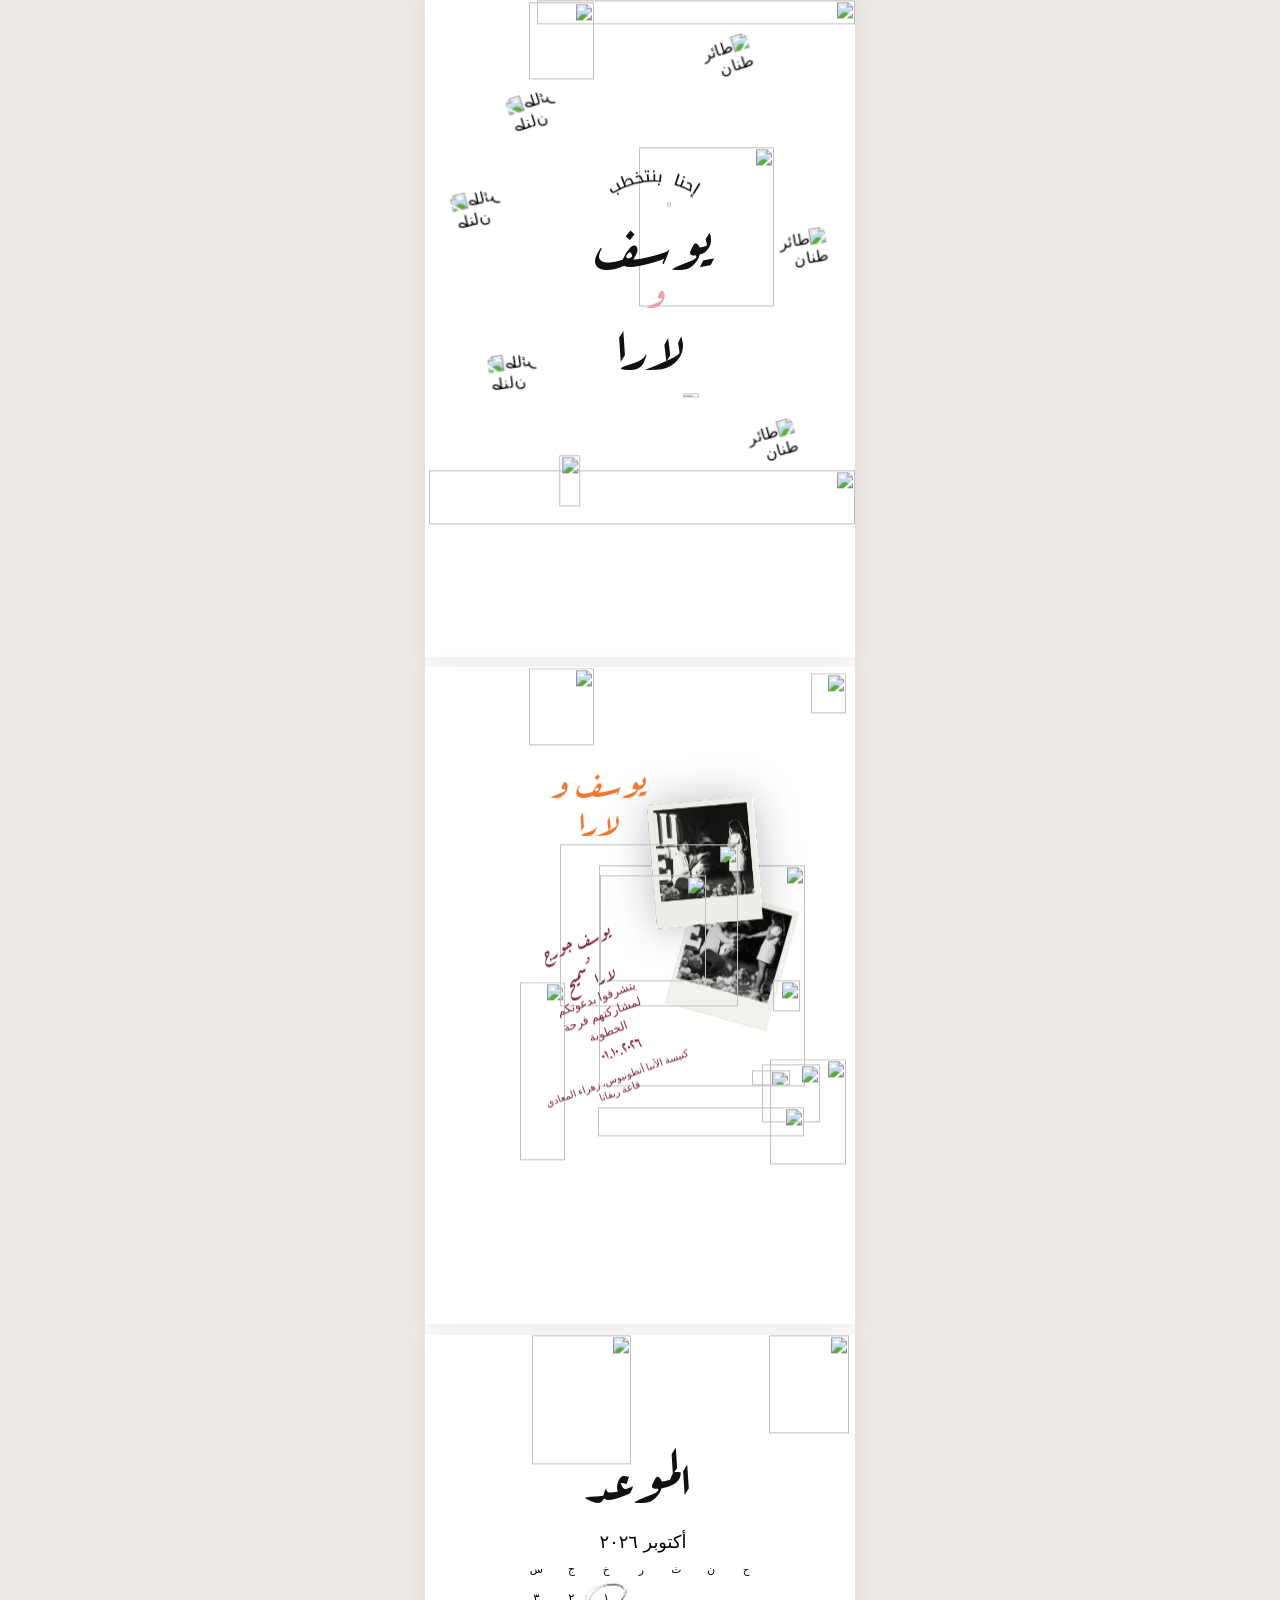
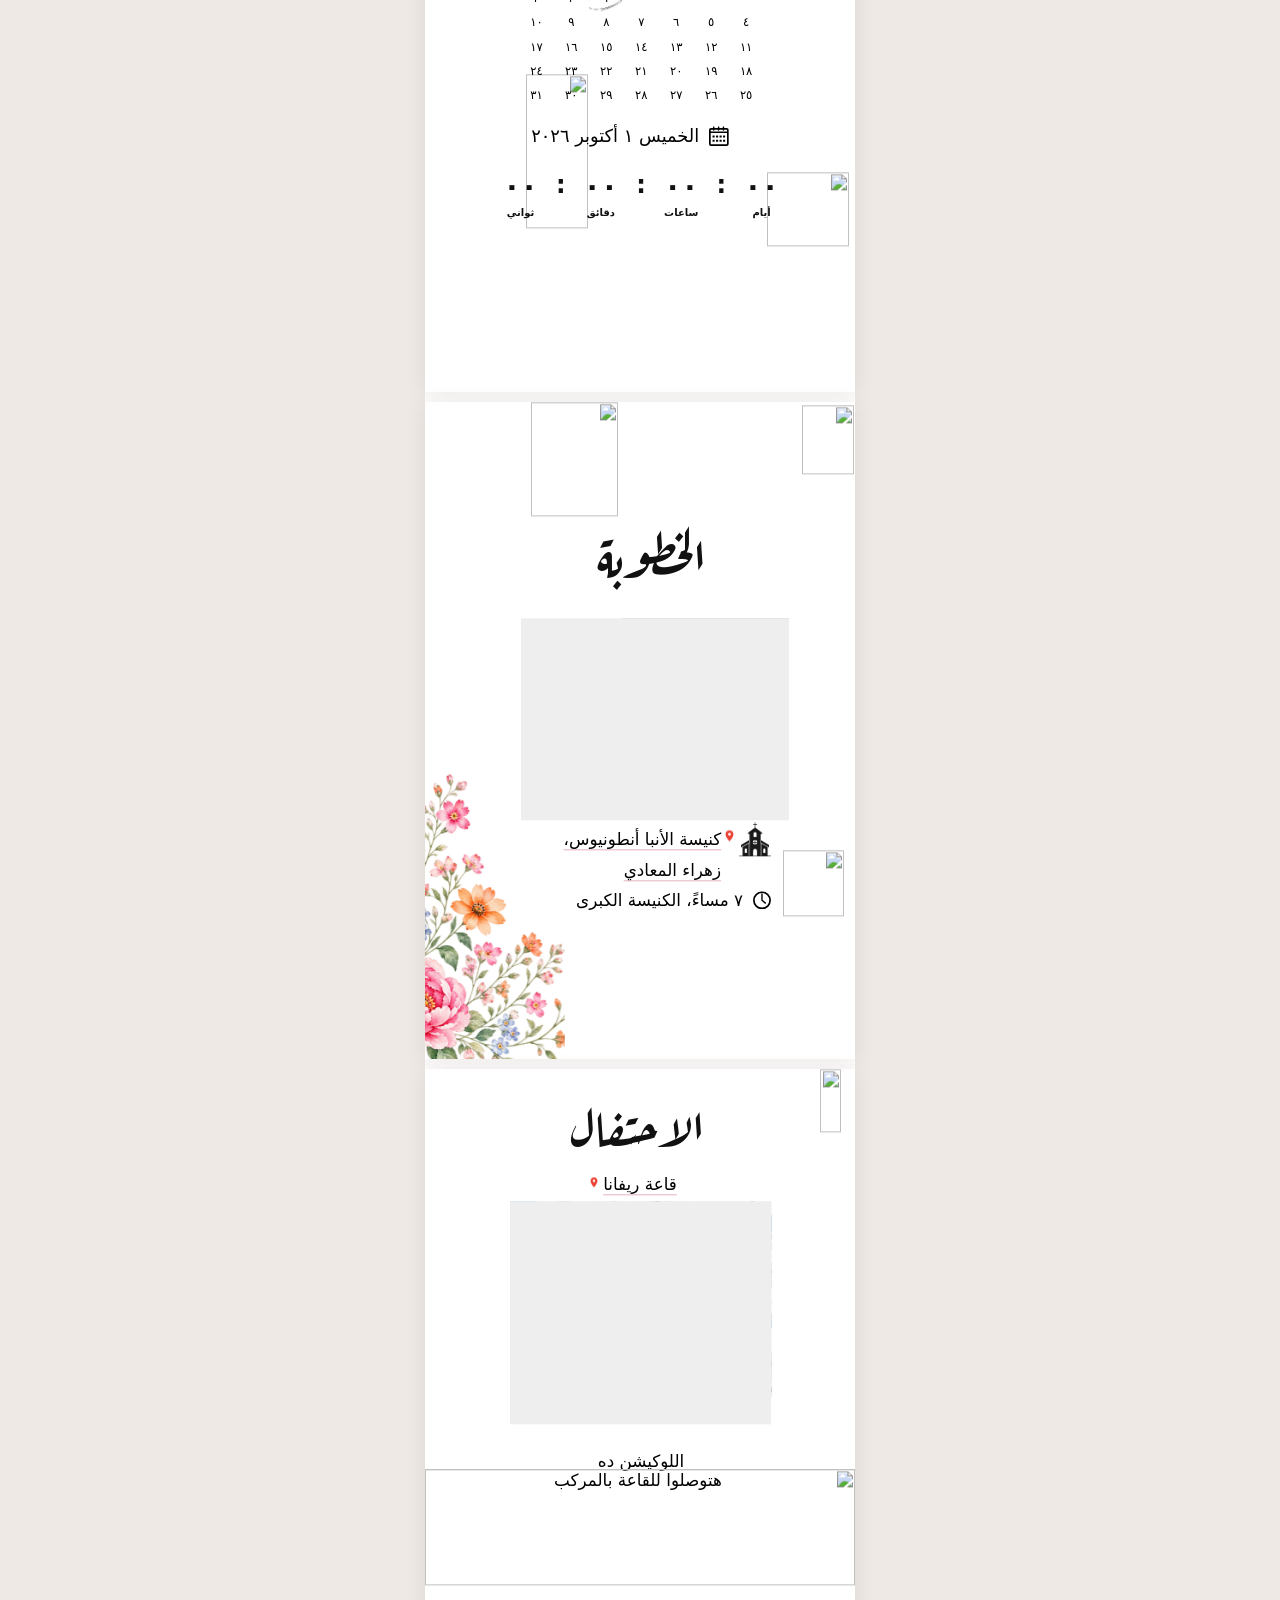
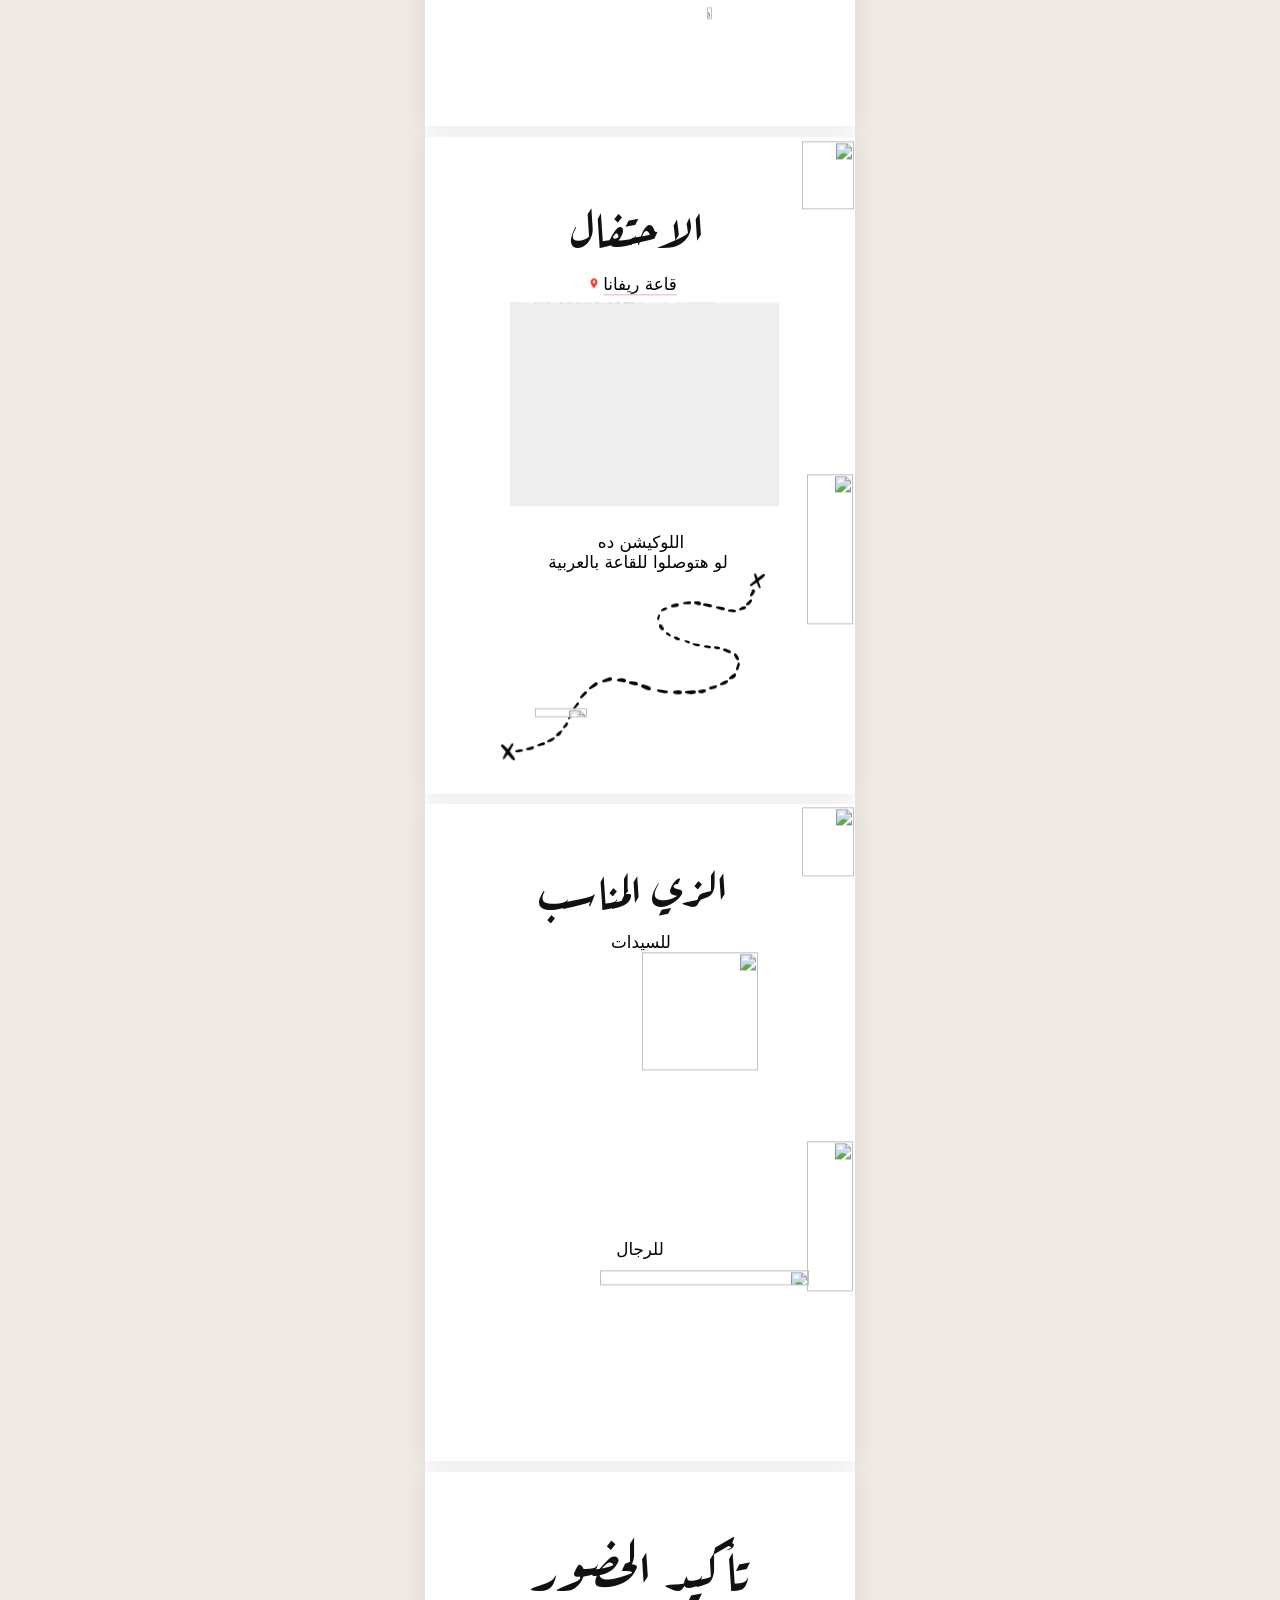
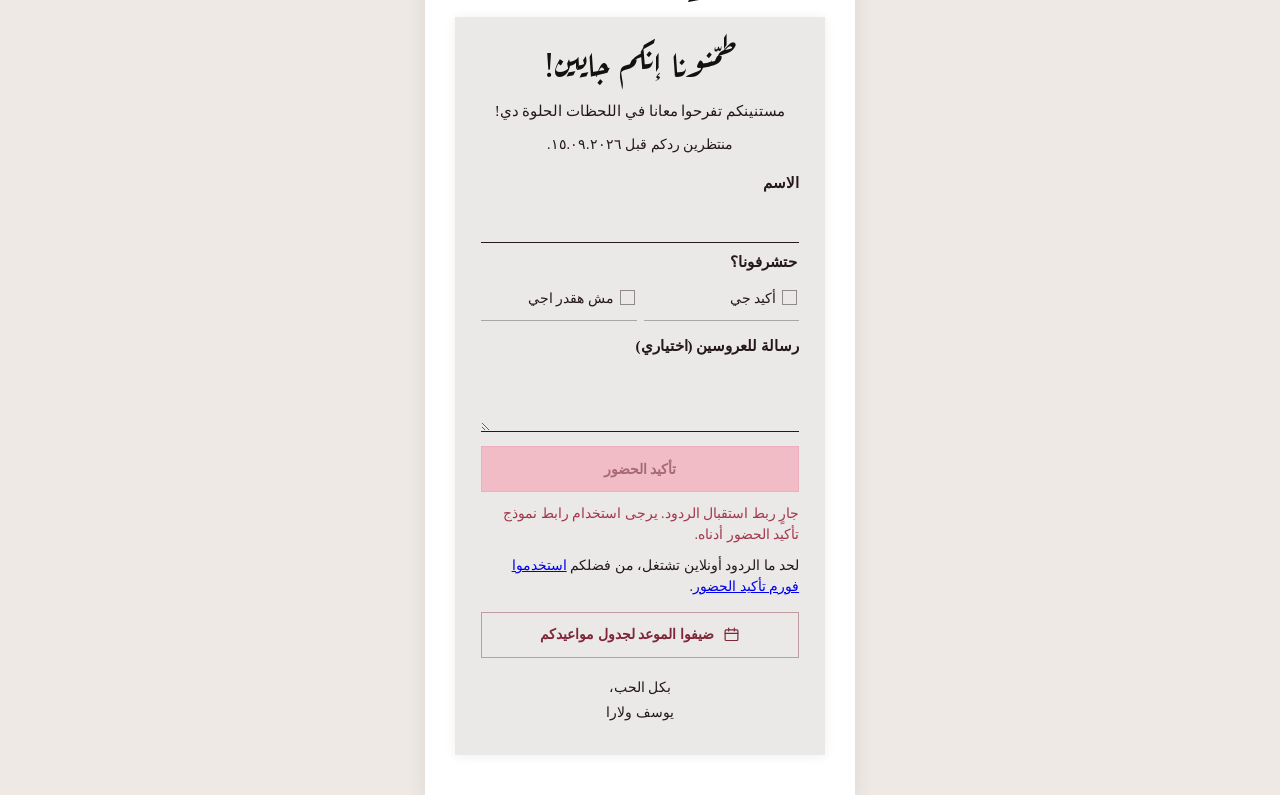
==== commit e73ba92f: "minor updates" ====
--- a/ar/index.html
+++ b/ar/index.html
@@ -2216,12 +2216,13 @@
             class="el pop ar-row"
             data-ar="ceremony-venue"
             style="
-              left: 14.5%;
+              left: 10.5%;
               top: 63.8%;
-              width: 66%;
+              width: 70%;
               height: 5.6%;
               font-size: 3.9cqw;
               justify-content: flex-start;
+              gap: 4.2cqw;
               --delay: 0.575s;
               --z: 257;
             "
@@ -2252,7 +2253,7 @@
             class="el pop ar-row"
             data-ar="ceremony-venue-2"
             style="
-              left: 12.9573%;
+              left: 8.9344%;
               top: 68.4%;
               width: 60%;
               height: 5.6%;
@@ -2386,9 +2387,9 @@
           ><iframe
             allowfullscreen=""
             class="embedded-map"
-            loading="lazy"
+            loading="eager"
             referrerpolicy="no-referrer-when-downgrade"
-            data-src="https://www.google.com/maps?q=The%20Great%20St.%20Antony%20Church%2C%20Zahraa%20El%20Maadi%2C%20Cairo%2C%20Egypt&amp;output=embed"
+            src="https://www.google.com/maps?q=The%20Great%20St.%20Antony%20Church%2C%20Zahraa%20El%20Maadi%2C%20Cairo%2C%20Egypt&amp;output=embed"
             style="left: 22.3%; top: 32.8%; width: 62.35%; height: 30.85%"
             title="خريطة كنيسة الخطوبة"
           ></iframe>
@@ -2397,7 +2398,7 @@
             href="https://www.google.com/maps/search/?api=1&amp;query=The%20Great%20St.%20Antony%20Church%2C%20Zahraa%20El%20Maadi%2C%20Cairo%2C%20Egypt"
             rel="noopener"
             target="_blank"
-            style="left: 27.0%; top: 64.8%; width: 46%; height: 8.2%"
+            style="left: 29.8%; top: 64.8%; width: 39.1%; height: 8.2%"
           ><span class="visually-hidden">افتح كنيسة الأنبا أنطونيوس، زهراء المعادي على خرايط جوجل</span></a>
           <div class="visually-hidden">
             <h2>الخطوبة</h2>
@@ -2550,9 +2551,9 @@
           ><iframe
             allowfullscreen=""
             class="embedded-map"
-            loading="lazy"
+            loading="eager"
             referrerpolicy="no-referrer-when-downgrade"
-            data-src="https://www.google.com/maps?q=Revana%20wedding%20venue%20by%20boat%2C%20Maadi%20Al%20Khabiri%20Ash%20Sharqeyah%2C%20Maadi%2C%20Egypt&amp;output=embed"
+            src="https://www.google.com/maps?q=Revana%20wedding%20venue%20by%20boat%2C%20Maadi%20Al%20Khabiri%20Ash%20Sharqeyah%2C%20Maadi%2C%20Egypt&amp;output=embed"
             style="left: 19.72%; top: 20.05%; width: 60.76%; height: 34%"
             title="خريطة الوصول بالمركب"
           ></iframe>
@@ -3418,9 +3419,9 @@
           ><iframe
             allowfullscreen=""
             class="embedded-map"
-            loading="lazy"
+            loading="eager"
             referrerpolicy="no-referrer-when-downgrade"
-            data-src="https://www.google.com/maps?q=Revana%20Wedding%20on%20the%20Nile%2C%20Manil%20Shihah%2C%20Abu%20El%20Numrus%2C%20Giza%20Governorate%2C%20Egypt&amp;output=embed"
+            src="https://www.google.com/maps?q=Revana%20Wedding%20on%20the%20Nile%2C%20Manil%20Shihah%2C%20Abu%20El%20Numrus%2C%20Giza%20Governorate%2C%20Egypt&amp;output=embed"
             style="left: 19.72%; top: 25.25%; width: 62.55%; height: 30.85%"
             title="خريطة الوصول بالعربية"
           ></iframe>
--- a/assets/css/portrait-site.css
+++ b/assets/css/portrait-site.css
@@ -171,6 +171,30 @@
   content: '';
   position: absolute;
   inset: -16px -10px;
+}
+/* A hairline under a venue name is quiet enough to be missed, so the line also
+   carries the map pin every phone already knows. It sits at the end of the name,
+   which `inset-inline-end` puts on the right in English and the left in Arabic
+   without a second rule. Drawn on the anchor rather than in the lettering so it
+   is inside the tap target and shifts no text. */
+/* On the reception pages the venue is one line, so the pin trails the name the
+   way a trailing icon normally does. The ceremony address is two lines and used
+   to be led by a small drawing of a church, which said the same thing as a map
+   pin; the pin leads the address there instead, in the drawing's old place, so a
+   trailing pin no longer dangles off the middle of the block. */
+.scene-4 .map-link::after {
+  inset-inline-start: -3.4cqw;
+  inset-inline-end: auto;
+}
+.map-link::after {
+  content: '';
+  position: absolute;
+  inset-inline-end: -3.4cqw;
+  top: -0.35cqw;
+  width: 2.9cqw;
+  height: 4.1cqw;
+  background: no-repeat center / contain
+    url("data:image/svg+xml,%3Csvg xmlns='http://www.w3.org/2000/svg' viewBox='0 0 24 24'%3E%3Cpath fill='%23EA4335' fill-rule='evenodd' d='M12 2C8.13 2 5 5.13 5 9c0 5.25 7 13 7 13s7-7.75 7-13c0-3.87-3.13-7-7-7zm0 9.5a2.5 2.5 0 1 1 0-5 2.5 2.5 0 0 1 0 5z'/%3E%3C/svg%3E");
 }
 .map-link:focus-visible { outline: 3px solid #be435d; outline-offset: 5px; }
 .visually-hidden {
--- a/assets/css/portrait-ar.css
+++ b/assets/css/portrait-ar.css
@@ -47,13 +47,8 @@
 .ar-icon--calendar { width: 4.5785cqw; height: 4.5773cqw; }
 .ar-icon--clock { width: 4.1802cqw; height: 4.1798cqw; }
 /* Three raster pieces that only line up at fixed offsets, so the group is a box
-   of its own proportions with each piece placed inside it by percentage.
-   The source draws this mark half again as tall as the clock, which it can
-   afford on the left of the page where nothing is near it. On the right, at the
-   size it has in the artwork, it reached down into the line below and sat on the
-   florals, so it is brought closer to the clock's size. Aspect ratio is kept
-   (7.3656 / 7.868). */
-.ar-icon--church { position: relative; width: 5.2427cqw; height: 5.6cqw; }
+   of its own proportions with each piece placed inside it by percentage. */
+.ar-icon--church { position: relative; width: 7.3656cqw; height: 7.868cqw; }
 .ar-icon--church img { position: absolute; display: block; }
 
 /* ------------------------------------------------------- calendar grid */
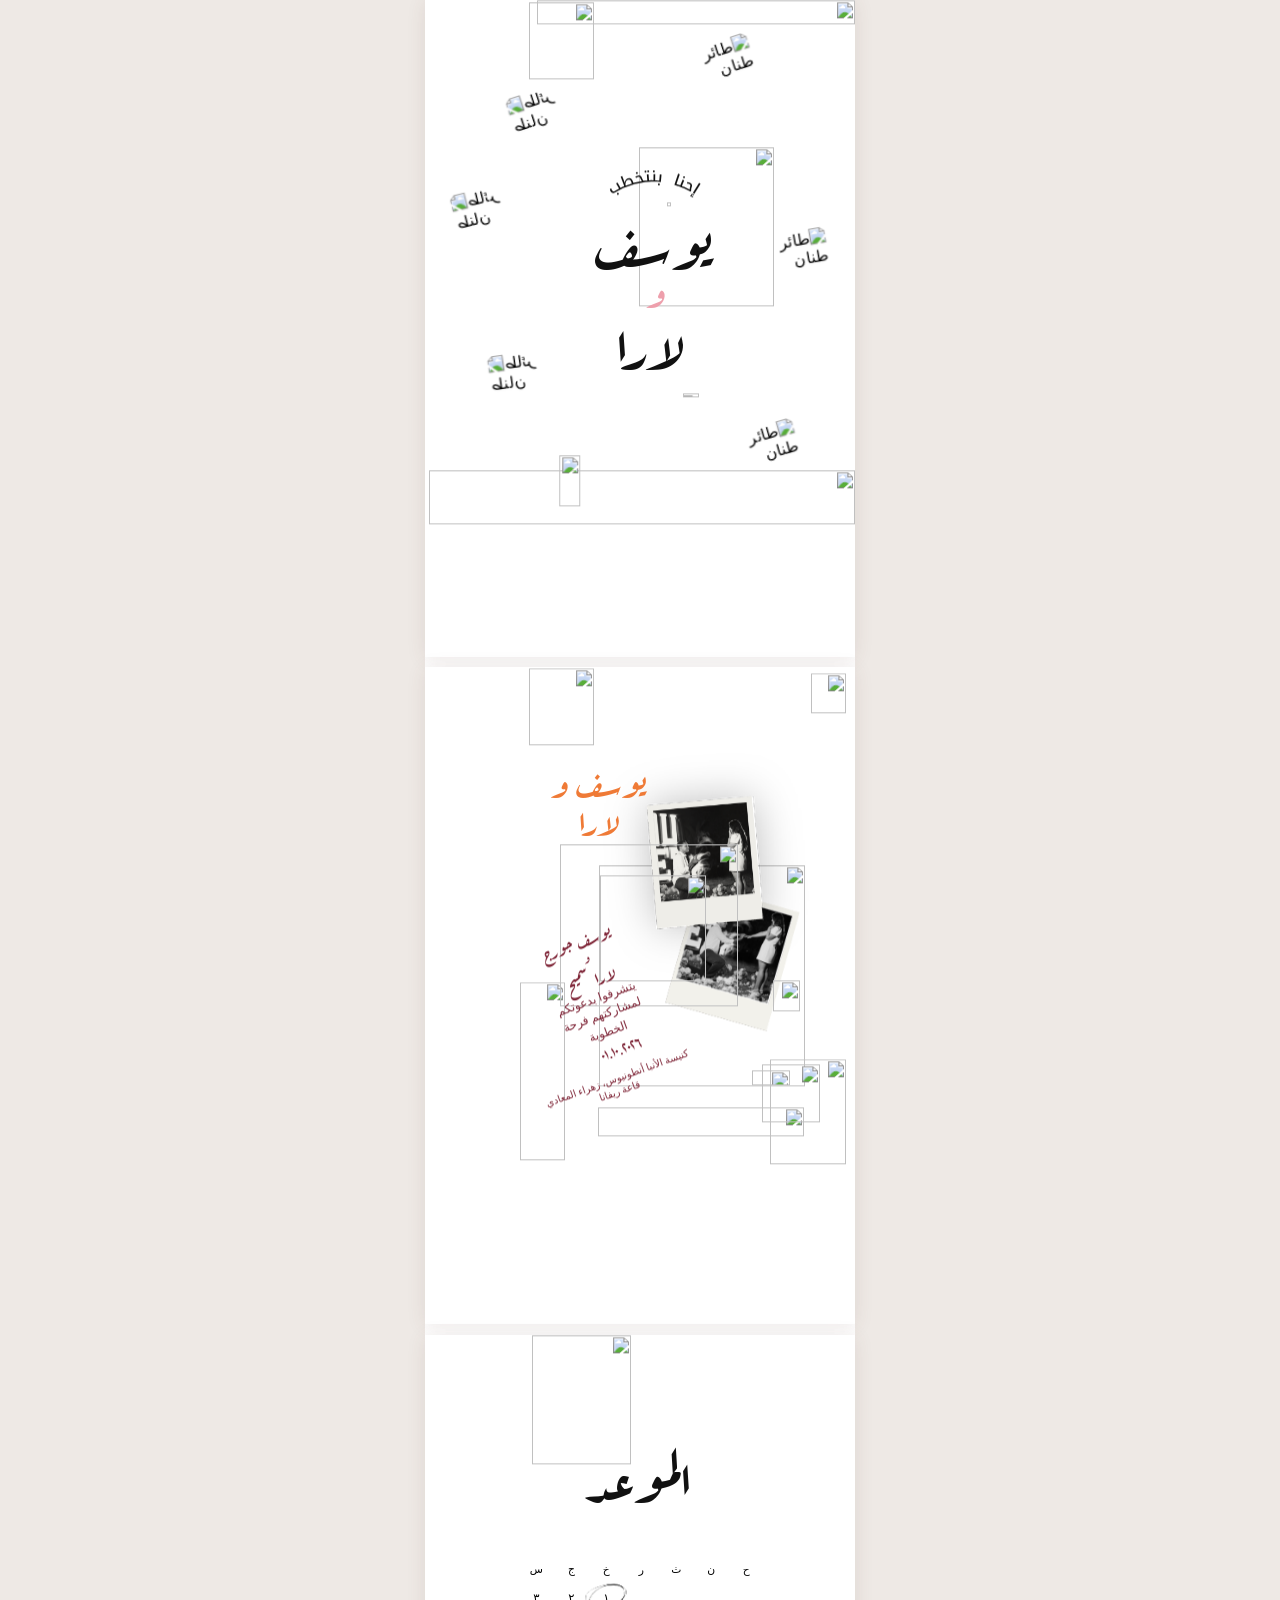
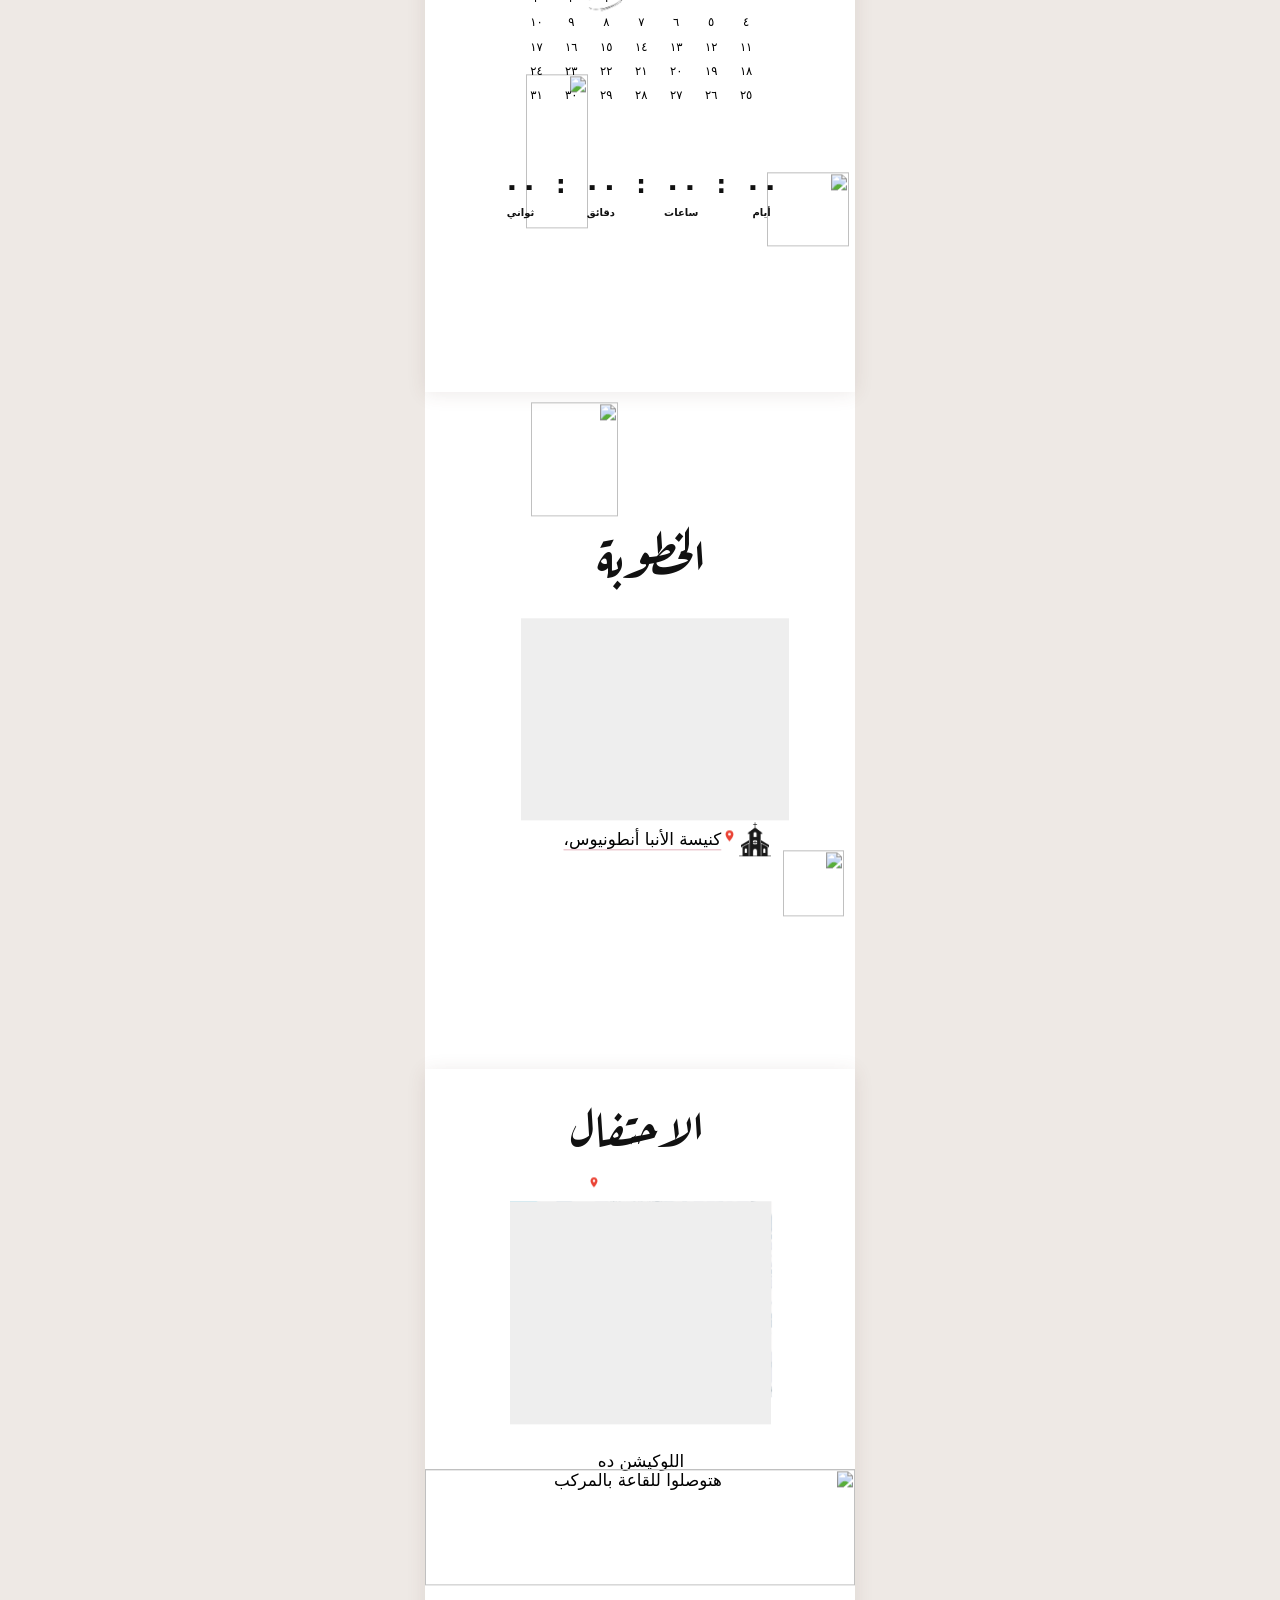
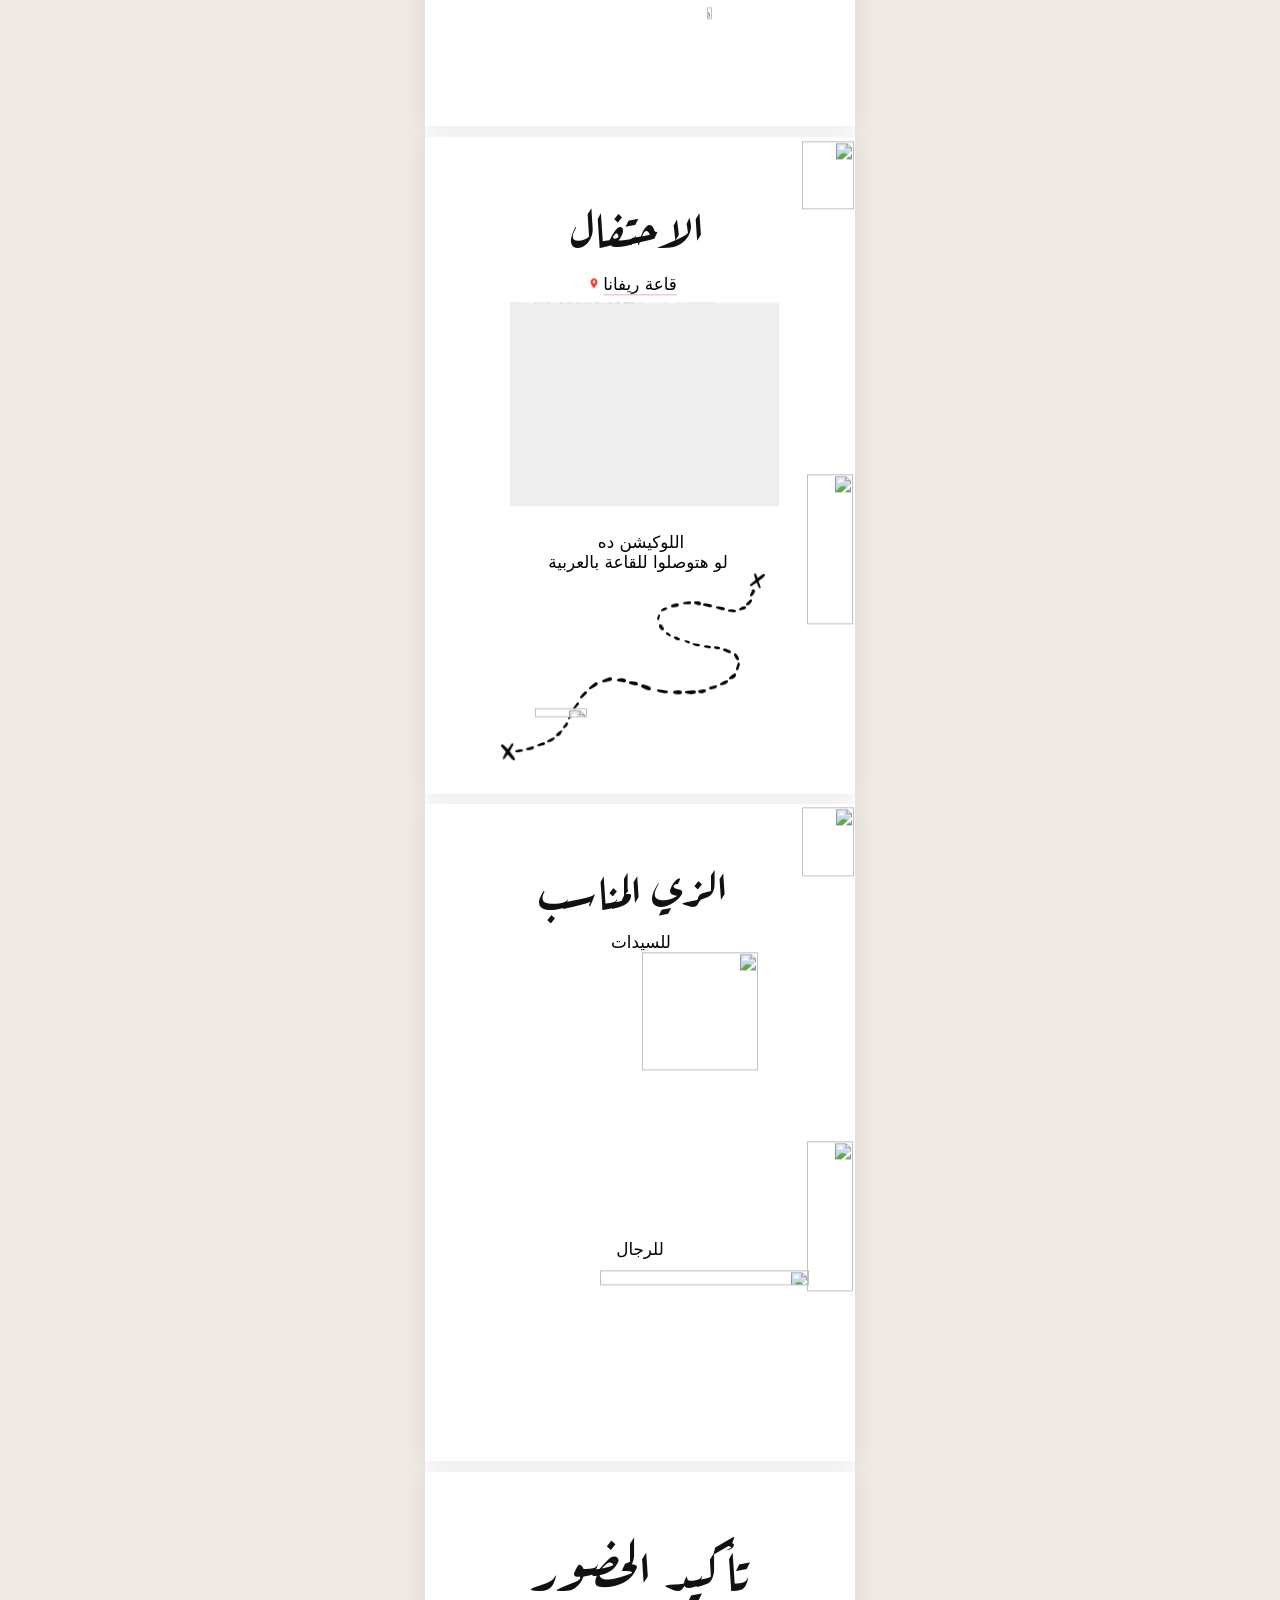
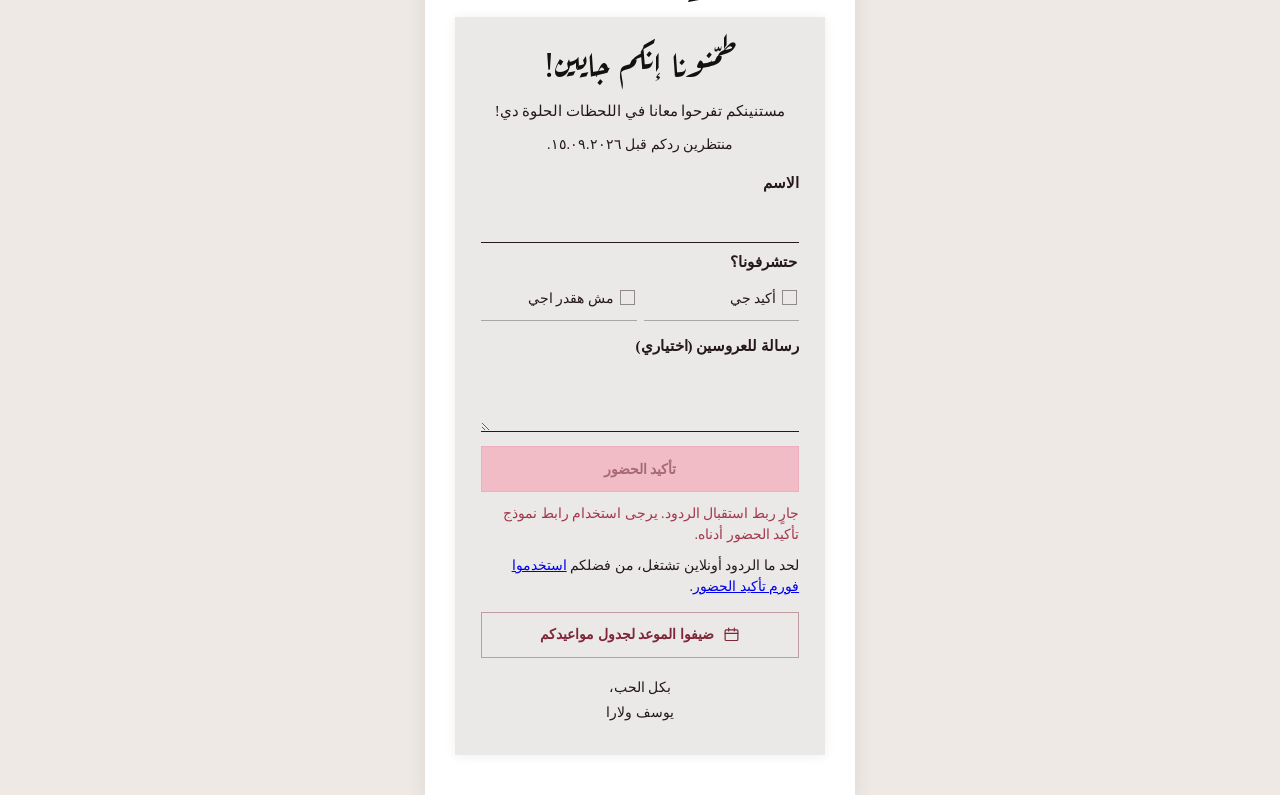
==== commit a435ece6: "Stop the Arabic build rewriting absolute URLs Every same-origin asset reference gains a parent segme" ====
--- a/ar/index.html
+++ b/ar/index.html
@@ -29,7 +29,7 @@
     />
     <meta
       property="og:image"
-      content="https://youssefg7.github.io/engagement/../assets/images/social/og-invitation.jpg"
+      content="https://youssefg7.github.io/engagement/assets/images/social/og-invitation.jpg"
     />
     <meta property="og:image:type" content="image/jpeg" />
     <meta property="og:image:width" content="1200" />
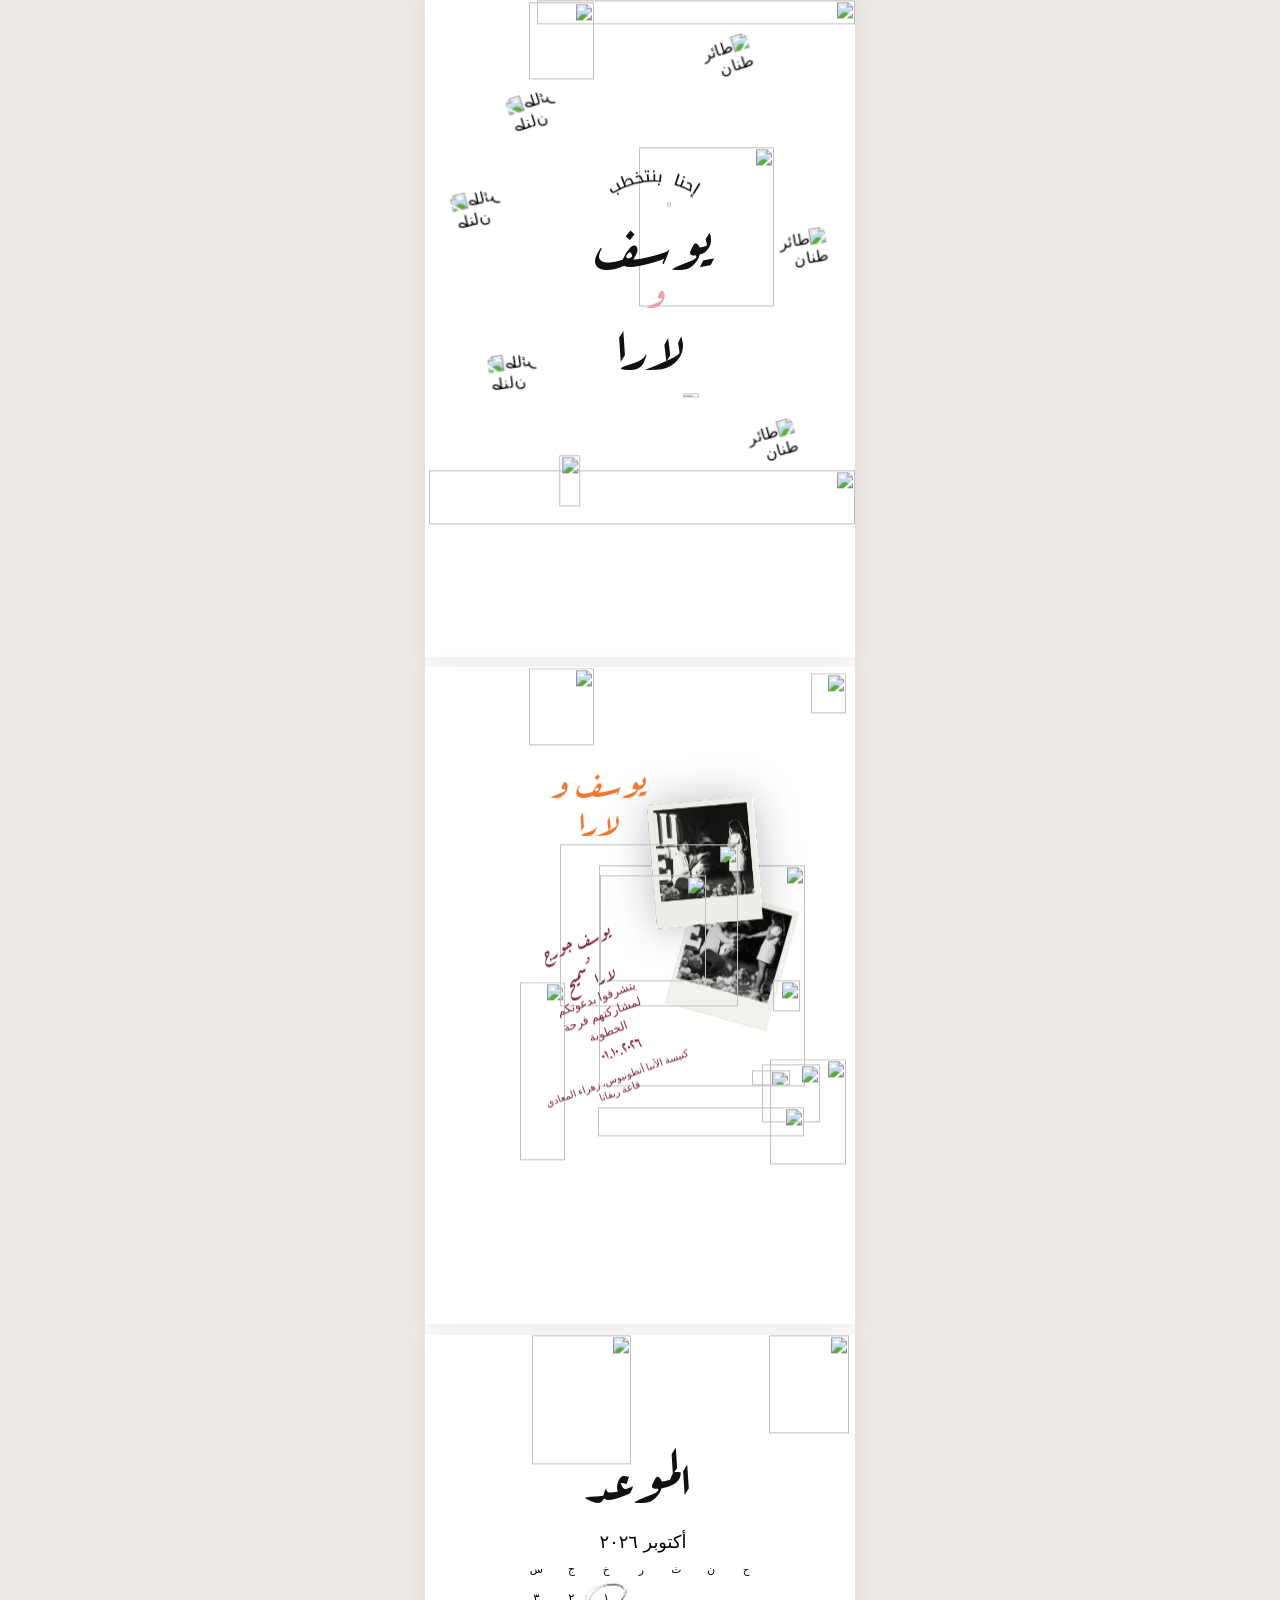
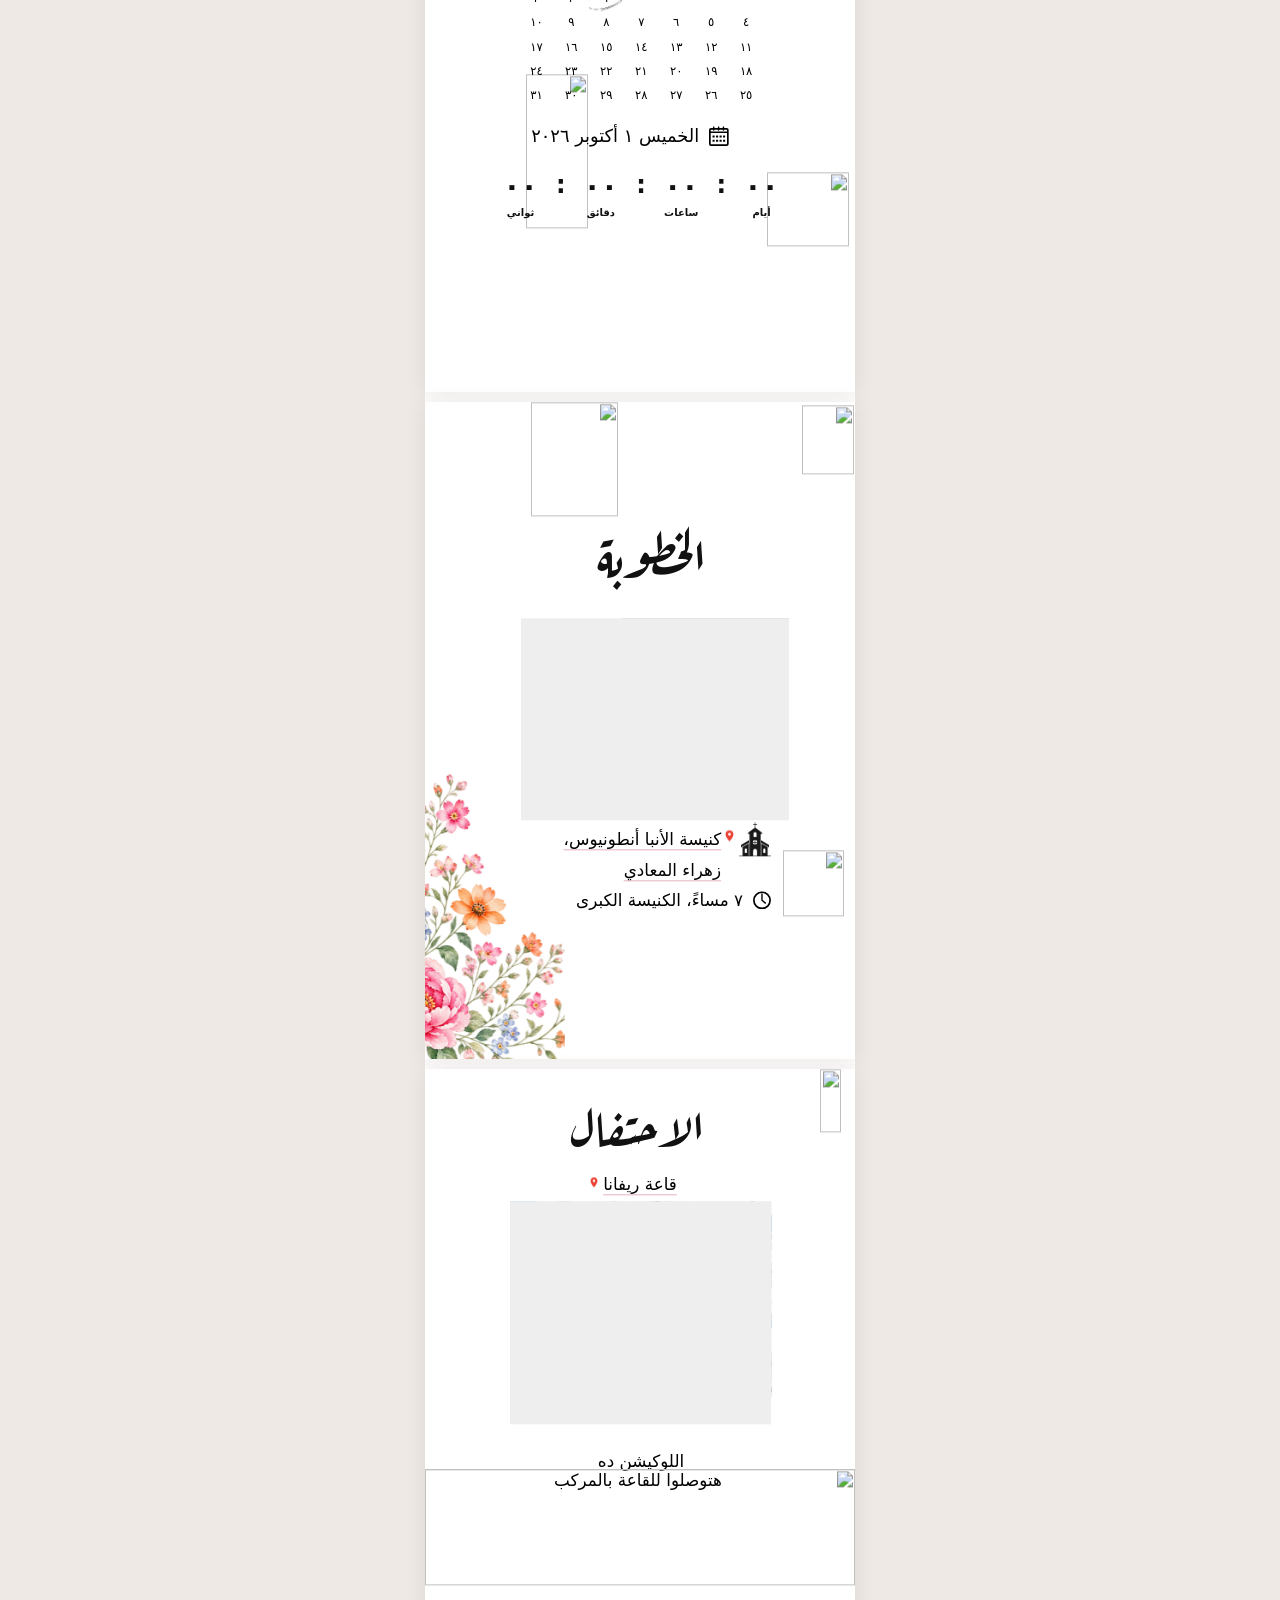
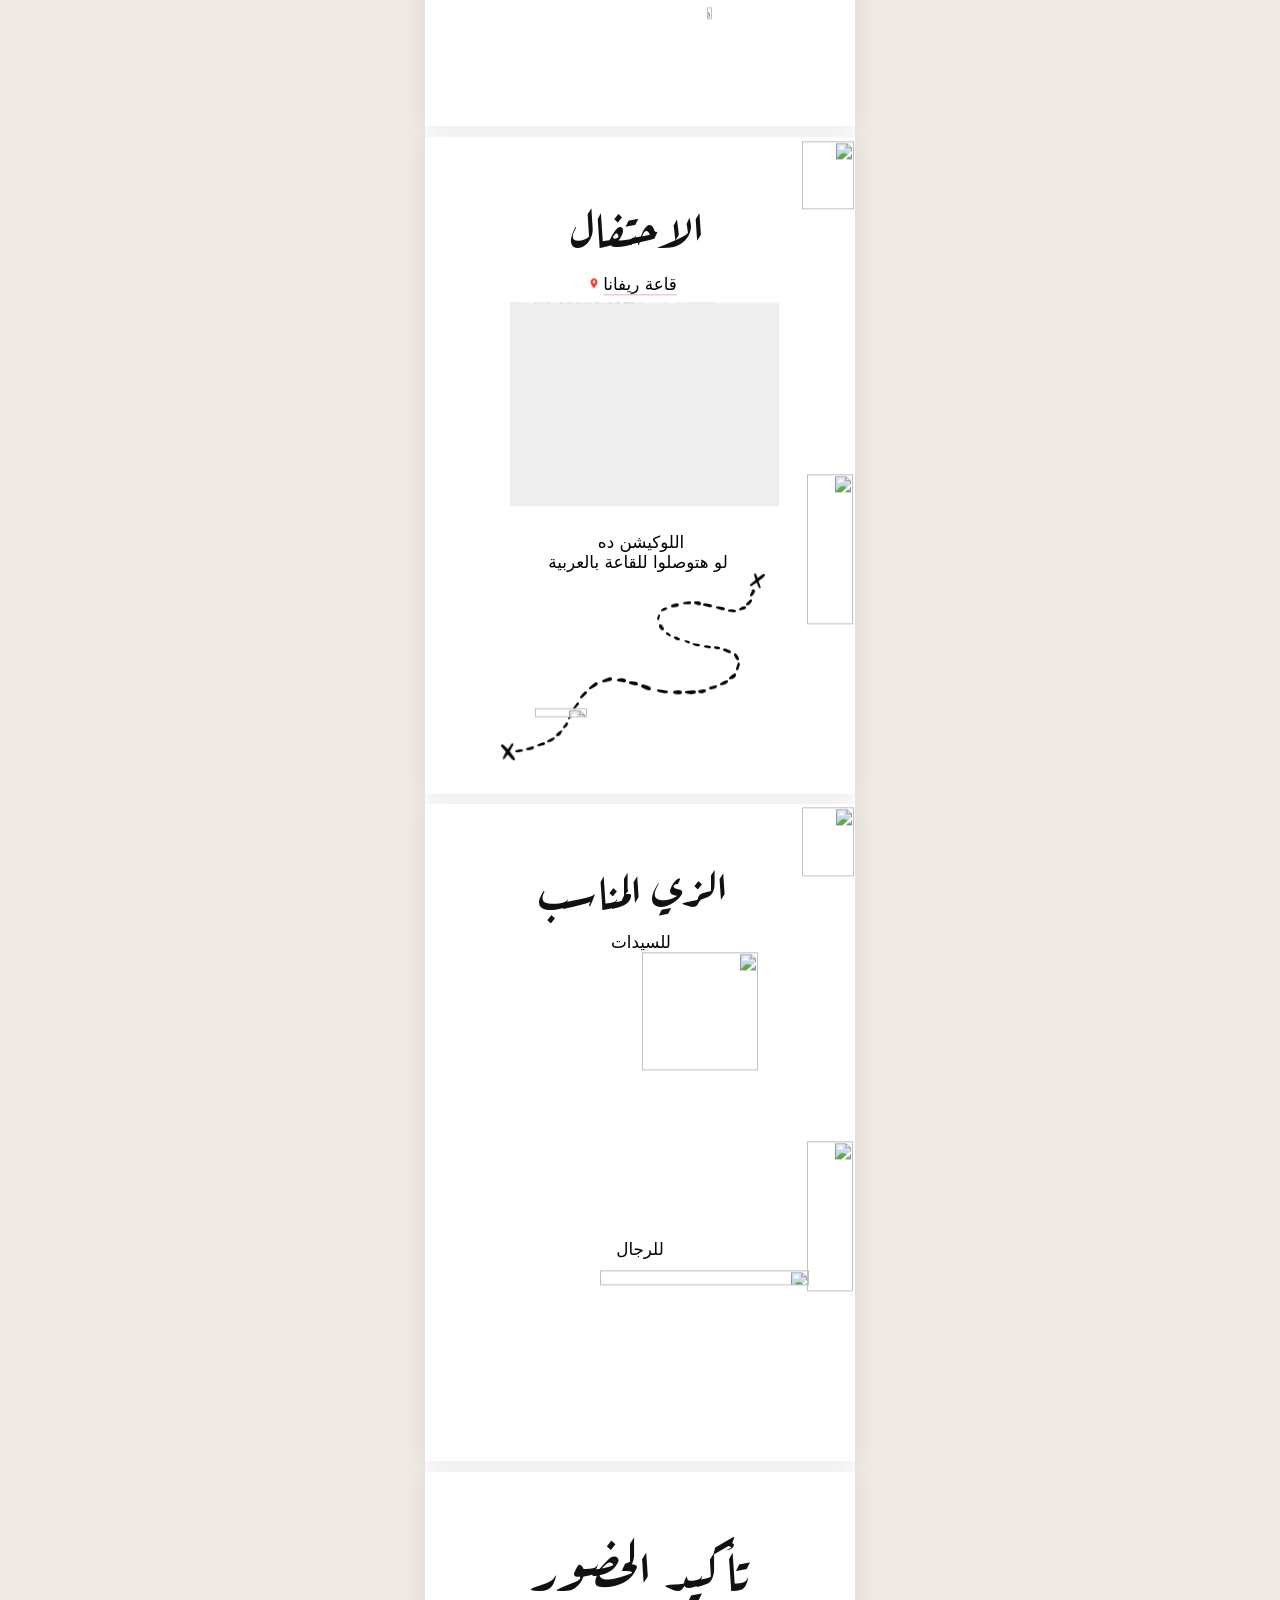
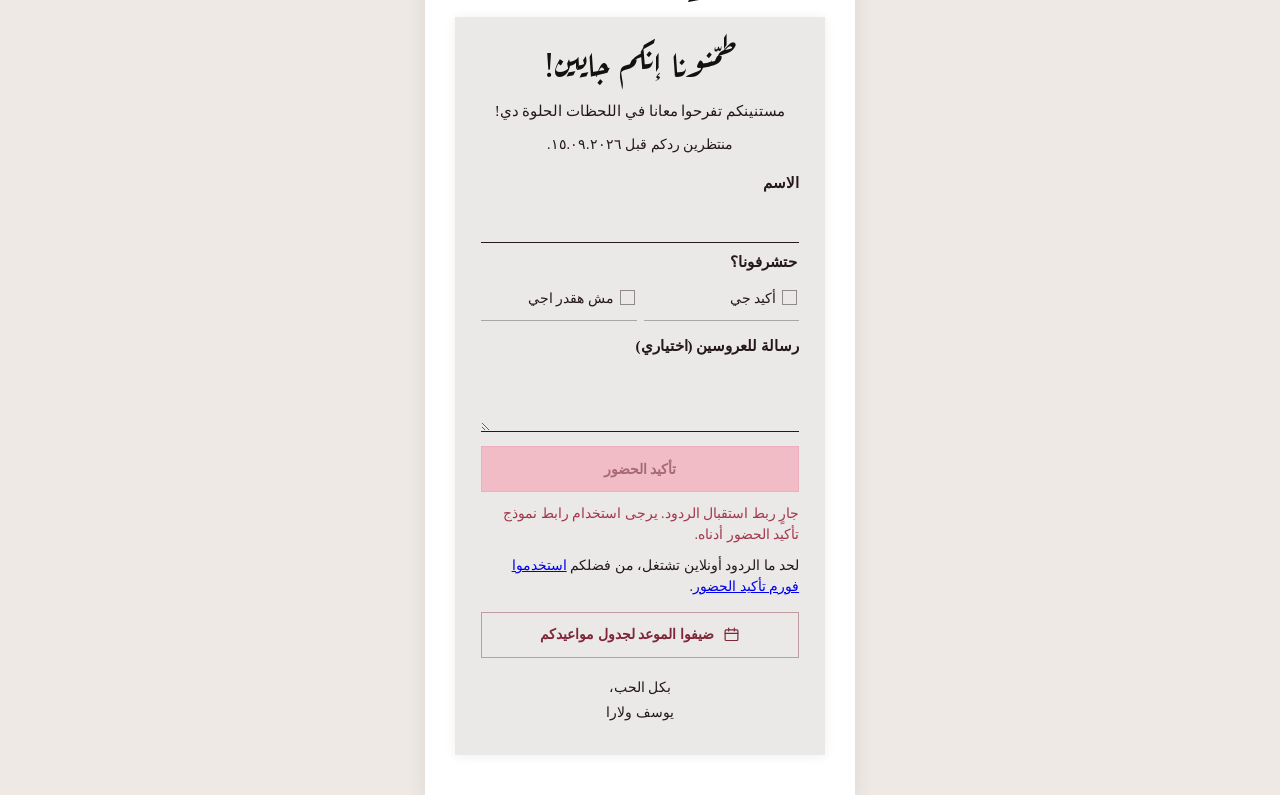
==== commit 825b3ad5: "Give the Arabic route its own link preview Both editions pointed at the English card, so a pasted Ar" ====
--- a/ar/index.html
+++ b/ar/index.html
@@ -29,7 +29,7 @@
     />
     <meta
       property="og:image"
-      content="https://youssefg7.github.io/engagement/assets/images/social/og-invitation.jpg"
+      content="https://youssefg7.github.io/engagement/assets/images/social/og-invitation-ar.jpg"
     />
     <meta property="og:image:type" content="image/jpeg" />
     <meta property="og:image:width" content="1200" />
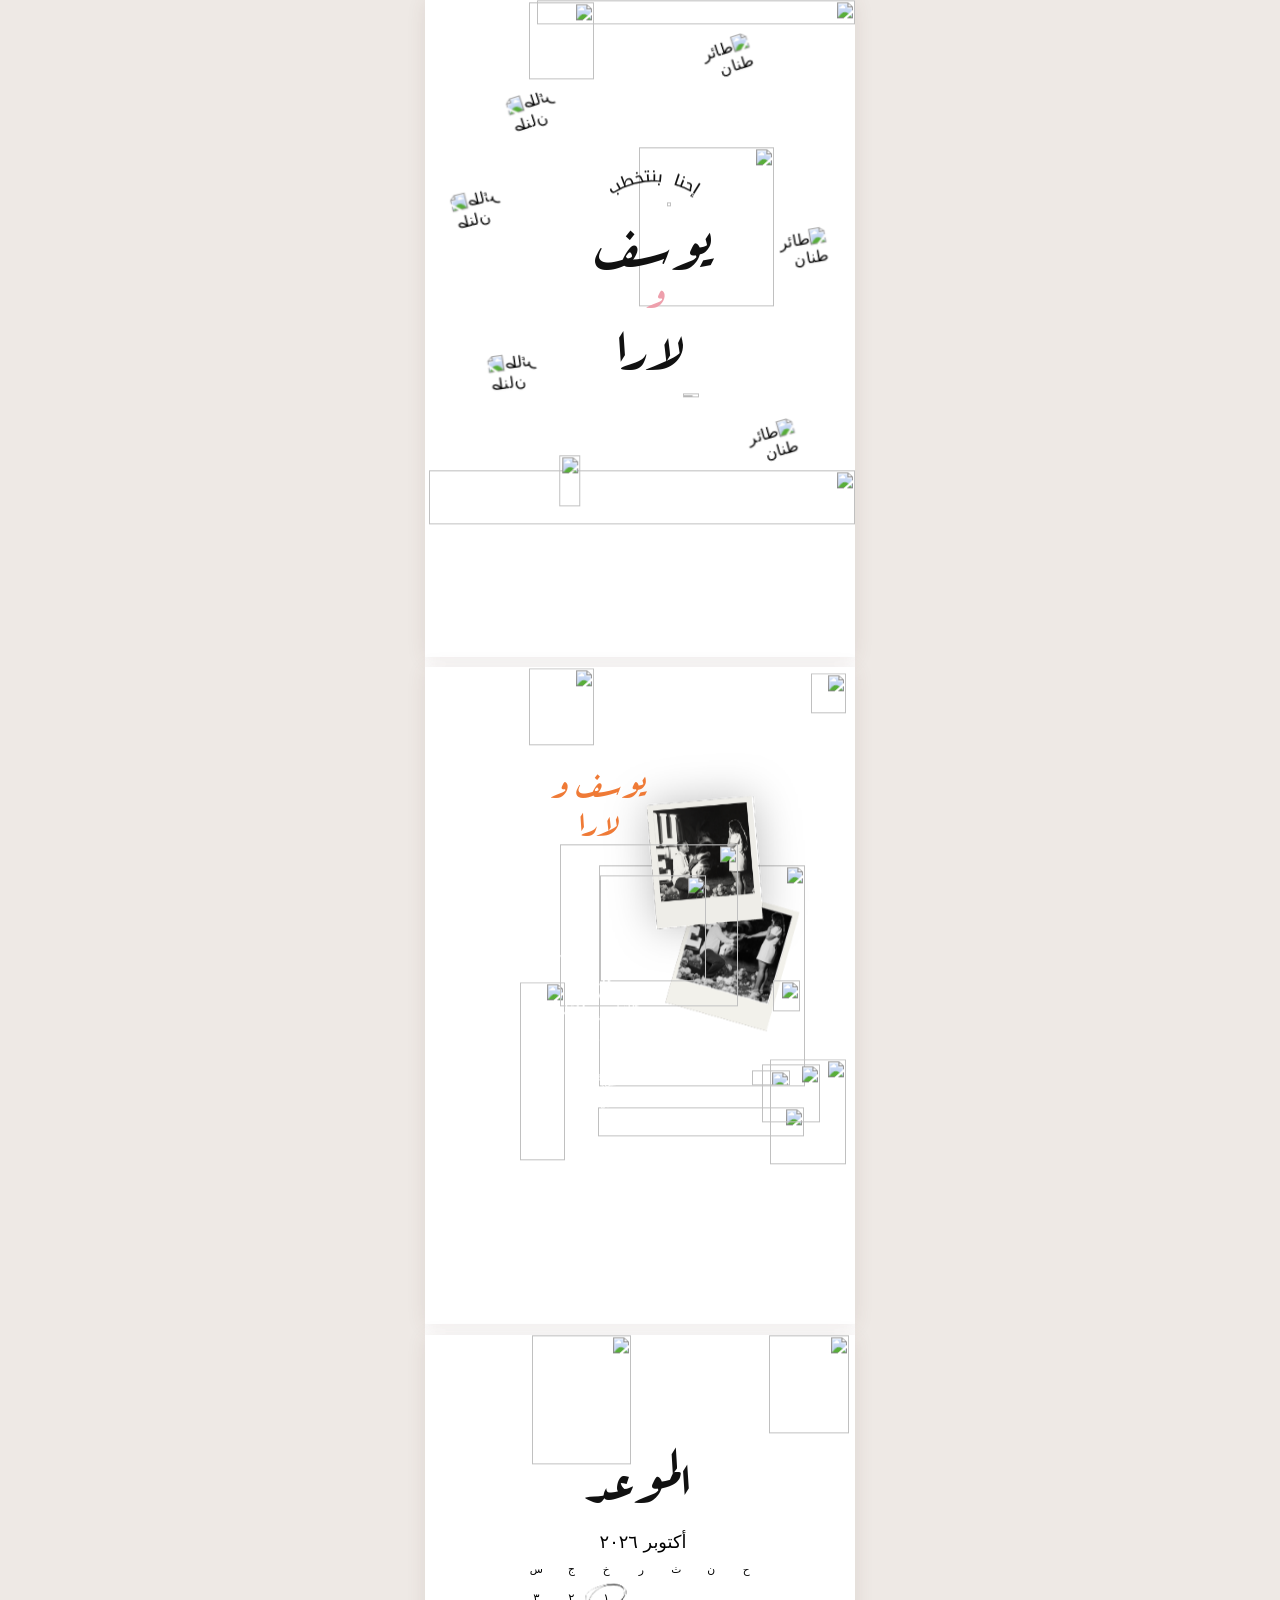
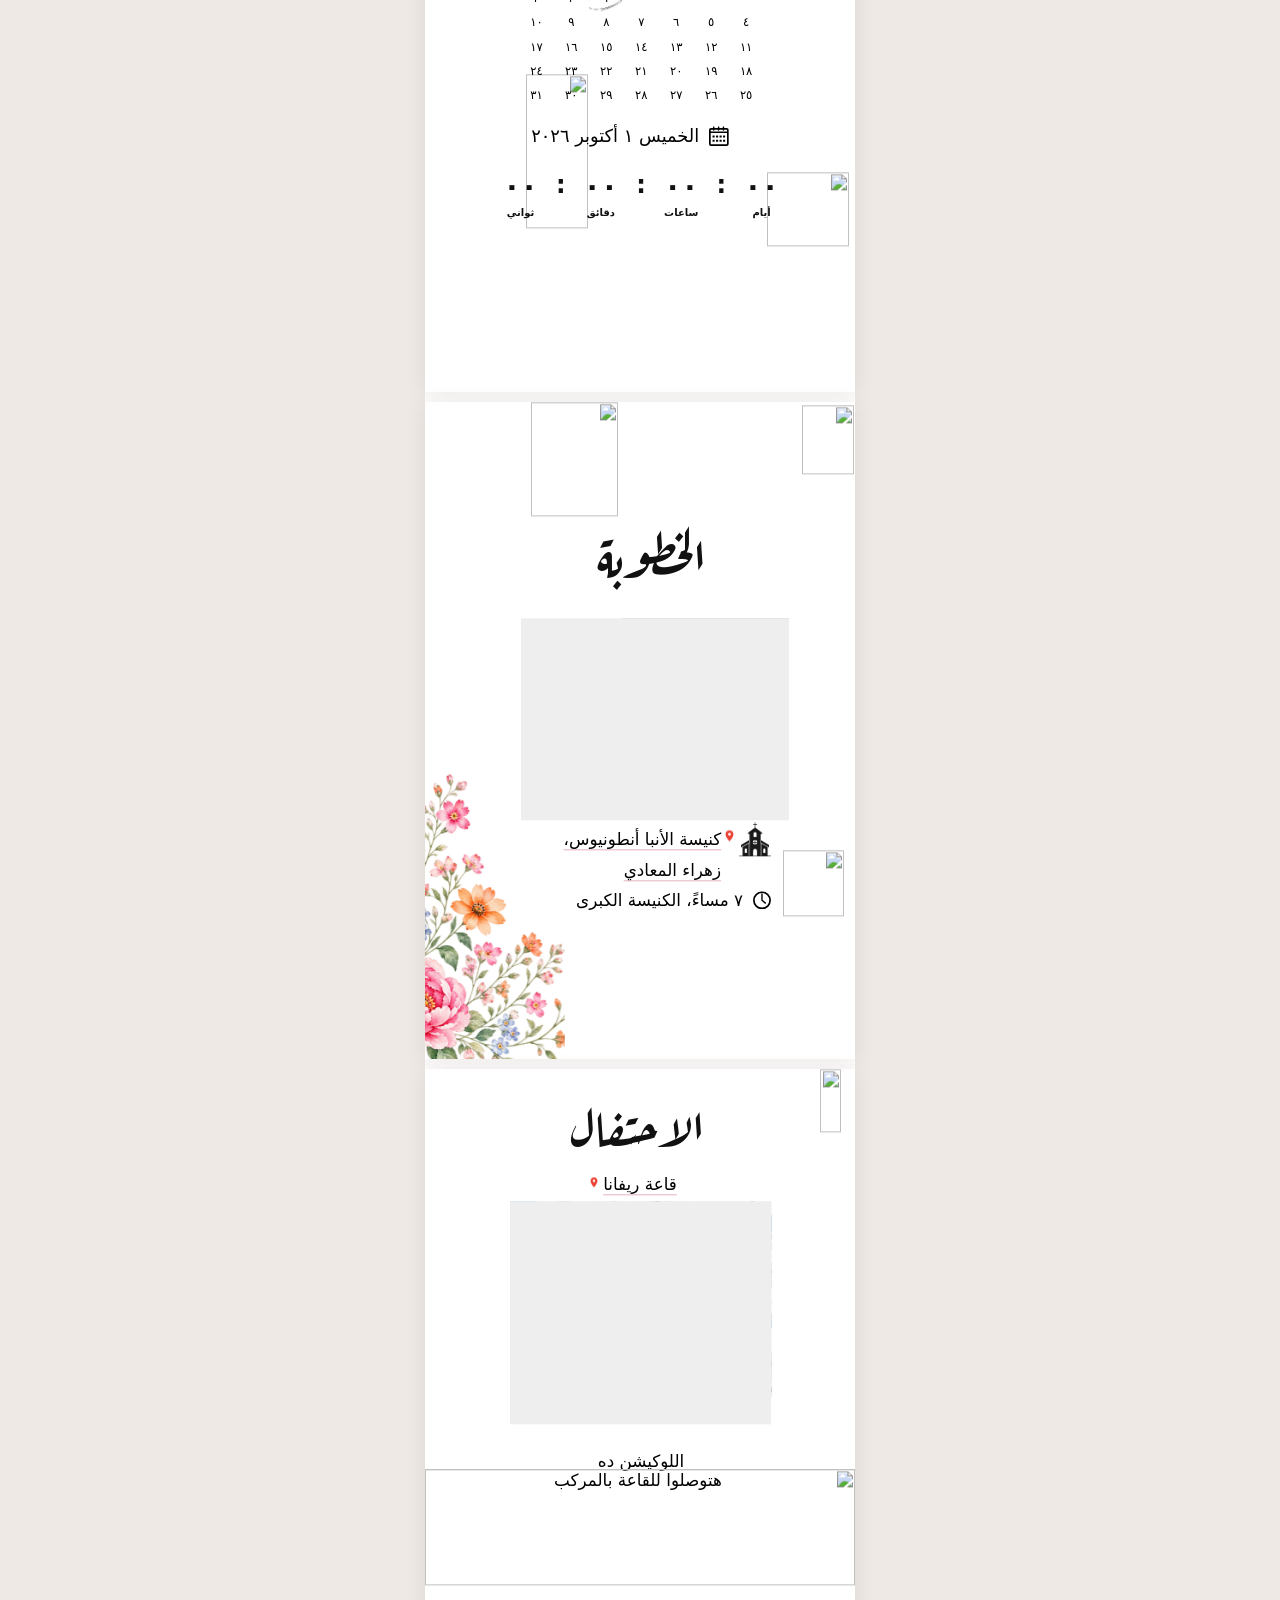
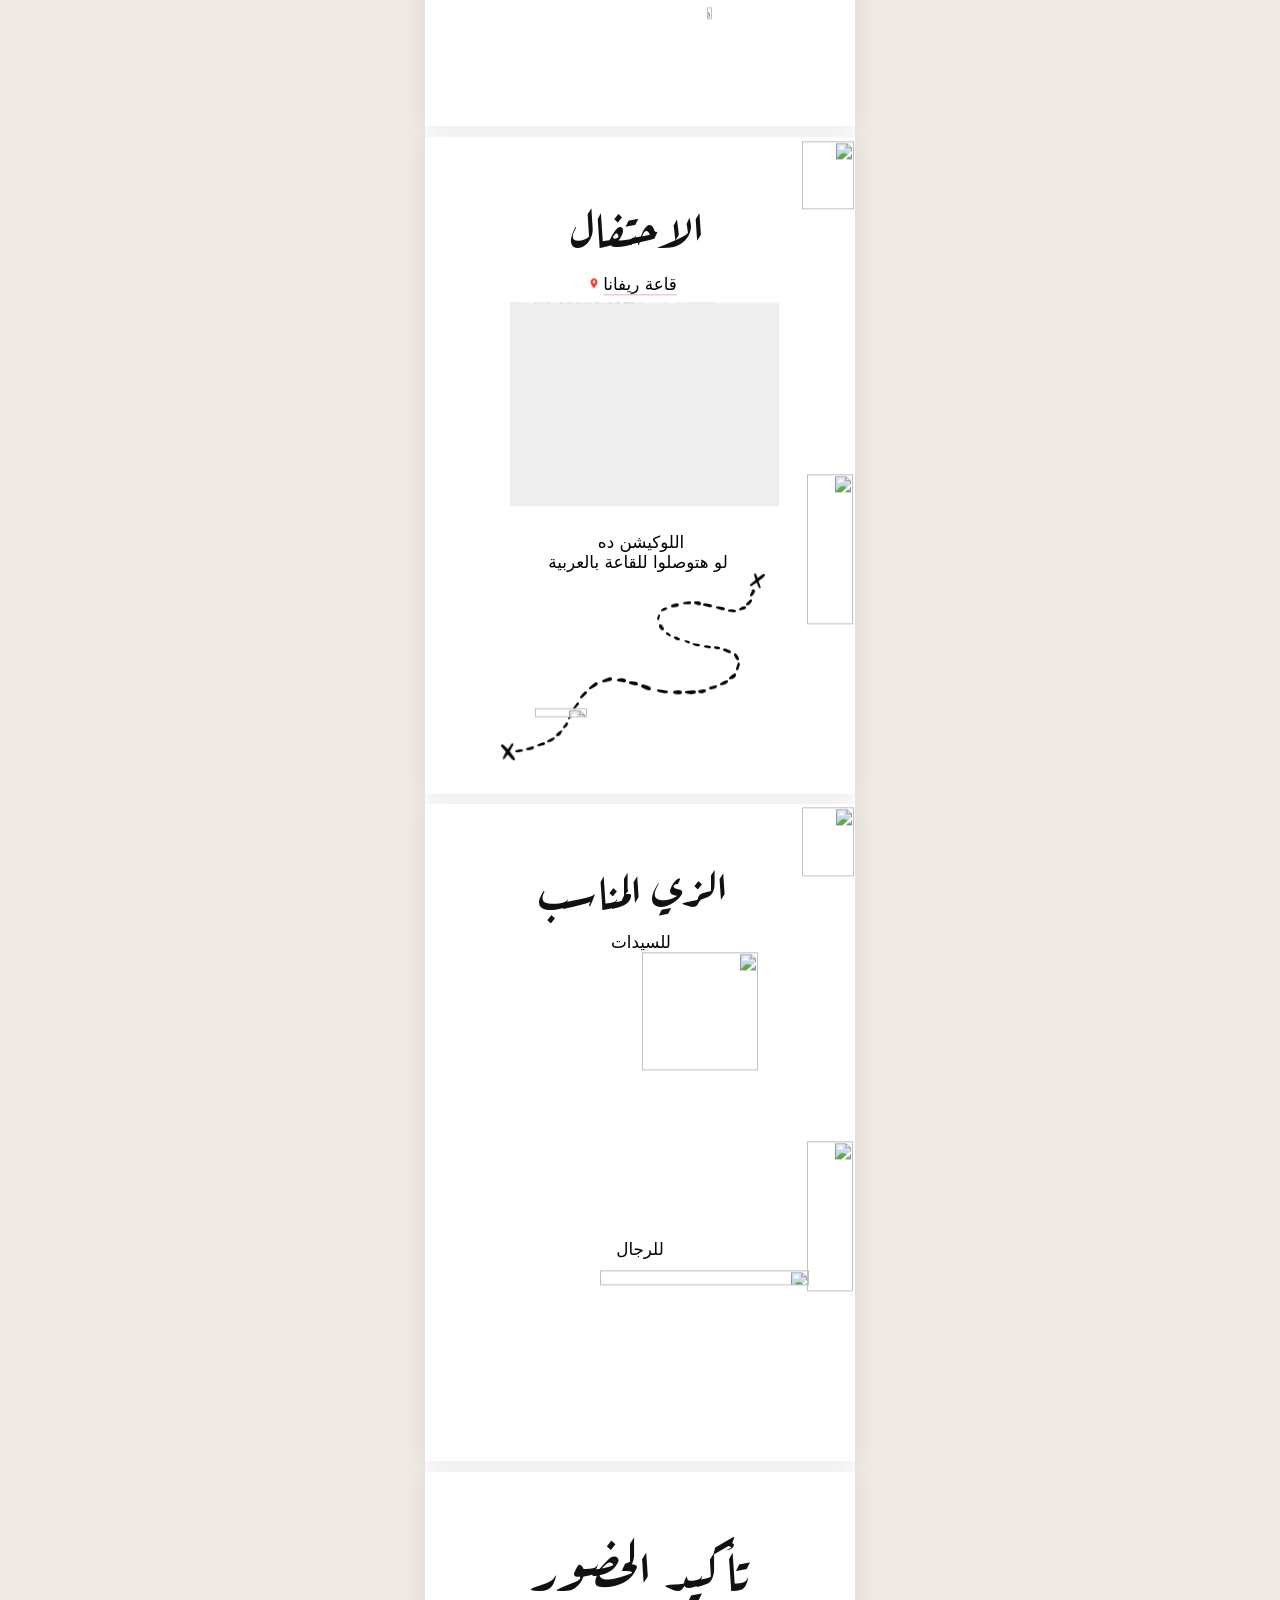
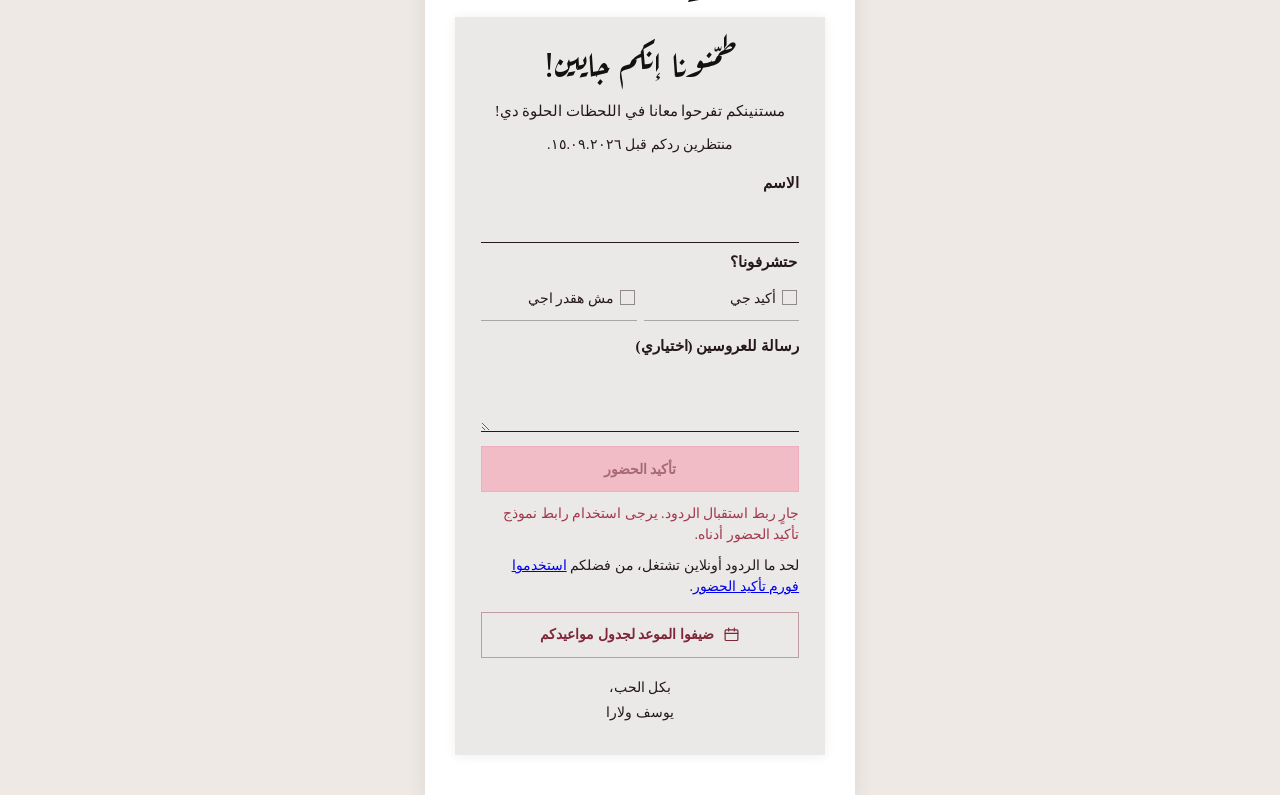
==== commit dafc658b: "Set the invitation card copy in white and break the church address The card text goes back to the ar" ====
--- a/ar/index.html
+++ b/ar/index.html
@@ -13,7 +13,7 @@
     />
     <link rel="alternate" hreflang="en" href="../" />
     <link rel="alternate" hreflang="ar" href="./" />
-    <link rel="canonical" href="https://youssefg7.github.io/engagement/ar/" />
+    <link rel="canonical" href="https://youssef-lara.github.io/engagement/ar/" />
     <meta name="theme-color" content="#eee9e5" />
     <!-- The invitation is shared as a pasted link, so it carries its own
          preview card. og:image must be absolute; update these four URLs
@@ -21,7 +21,7 @@
     <meta property="og:type" content="website" />
     <meta property="og:site_name" content="Youssef &amp; Lara" />
     <meta property="og:locale" content="ar_EG" />
-    <meta property="og:url" content="https://youssefg7.github.io/engagement/ar/" />
+    <meta property="og:url" content="https://youssef-lara.github.io/engagement/ar/" />
     <meta property="og:title" content="يوسف ولارا بيتخطبوا" />
     <meta
       property="og:description"
@@ -29,7 +29,7 @@
     />
     <meta
       property="og:image"
-      content="https://youssefg7.github.io/engagement/assets/images/social/og-invitation-ar.jpg"
+      content="https://youssef-lara.github.io/engagement/assets/images/social/og-invitation-ar.jpg"
     />
     <meta property="og:image:type" content="image/jpeg" />
     <meta property="og:image:width" content="1200" />
@@ -737,18 +737,18 @@
               class="card-church-v25"
               style="
                 left: 29.321%;
-                top: 61.1721%;
+                top: 60.14%;
                 width: 31%;
-                height: 3.0%;
+                height: 3.93%;
               "
             >
-              كنيسة الأنبا أنطونيوس، زهراء المعادي
+              كنيسة الأنبا أنطونيوس،<br />زهراء المعادي
             </div>
             <div
               class="card-venue-v25"
               style="
                 left: 31.8681%;
-                top: 63.0643%;
+                top: 64.41%;
                 width: 27%;
                 height: 3.0%;
               "
--- a/assets/css/portrait-site.css
+++ b/assets/css/portrait-site.css
@@ -53,13 +53,14 @@
 .scene-0 [data-root="10"], .scene-0 [data-root="20"] { margin-top: var(--frame-extension); }
 .scene-0 .bird-2, .scene-0 .bird-5 { margin-top: calc(-1 * var(--frame-extension)); }
 .scene-0 .bird-6 { margin-top: var(--frame-extension); }
-/* The invitation card carries the only wording that really has to be read, and
-   it was the least readable thing on the site: 8.4-8.9px of white Cormorant on
-   pink, measuring about 1.5:1 against the card, where WCAG asks for 4.5:1.
-   White cannot reach that on this pink at any size, so the copy takes the
-   invitation's own deep rose, about 6:1, and the small copy grows by roughly
-   half. The source's line breaks, fonts, rotation, centring and the lace frame
-   are unchanged; only the text boxes widen, symmetrically about the centres they
+/* White on the card's pink, as the original artwork had it. This is a deliberate
+   choice of the invitation's look over legibility: it measures roughly 1.5:1
+   against the pink where WCAG asks for 4.5:1, and no size fixes that, which is
+   why this copy previously used the invitation's own deep rose at about 6:1.
+   The enlarged sizes below are kept, since they are what makes the wording
+   readable at all now that the contrast no longer helps.
+   The source's line breaks, fonts, rotation, centring and the lace frame are
+   unchanged; only the text boxes widen, symmetrically about the centres they
    already had, so the larger lines neither wrap nor cross the pink edge. */
 .card-youssef,
 .card-and-v25,
@@ -68,11 +69,18 @@
 .card-date-v25,
 .card-church-v25,
 .card-venue-v25 {
-  color: #7f2638;
+  color: #fff;
 }
 .card-request-v25 { font-size: 3.05cqw; line-height: 1.14; }
 .card-church-v25,
 .card-venue-v25 { font-size: 2.4cqw; }
+/* The church address runs onto a second line, the district on its own, because
+   naming Zahraa El Maadi made it too long for the card: measured against the
+   pink panel there is room for about 120px of text and the single line wanted
+   162px, and no position on the card fits it. Shrinking type to suit would have
+   left this line visibly smaller than the venue line under it, so the break
+   keeps both at one size. Arabic needs the same break for the same reason. */
+.card-church-v25 { line-height: 1.25; }
 
 /* Exact source lettering is raster artwork. Only the live countdown needs a
    container-relative font rule, so desktop uses the same size as the phone. */
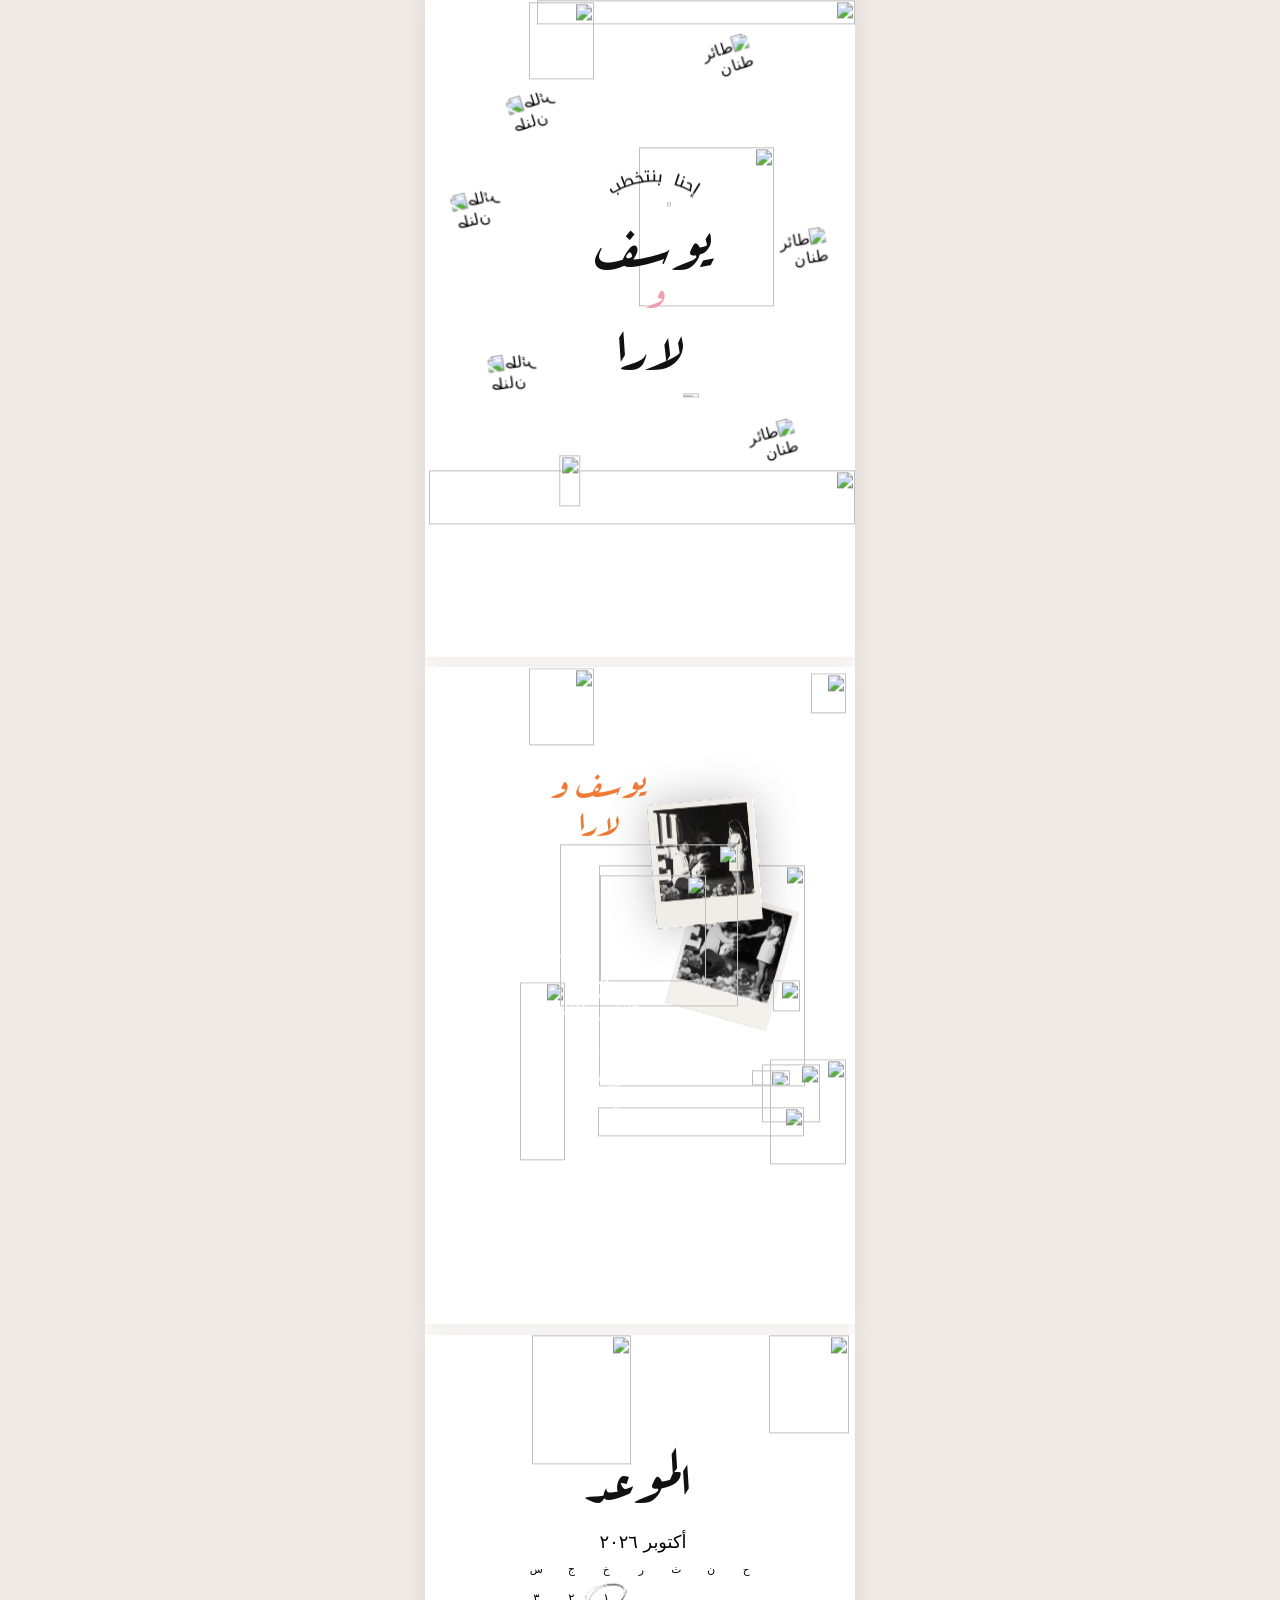
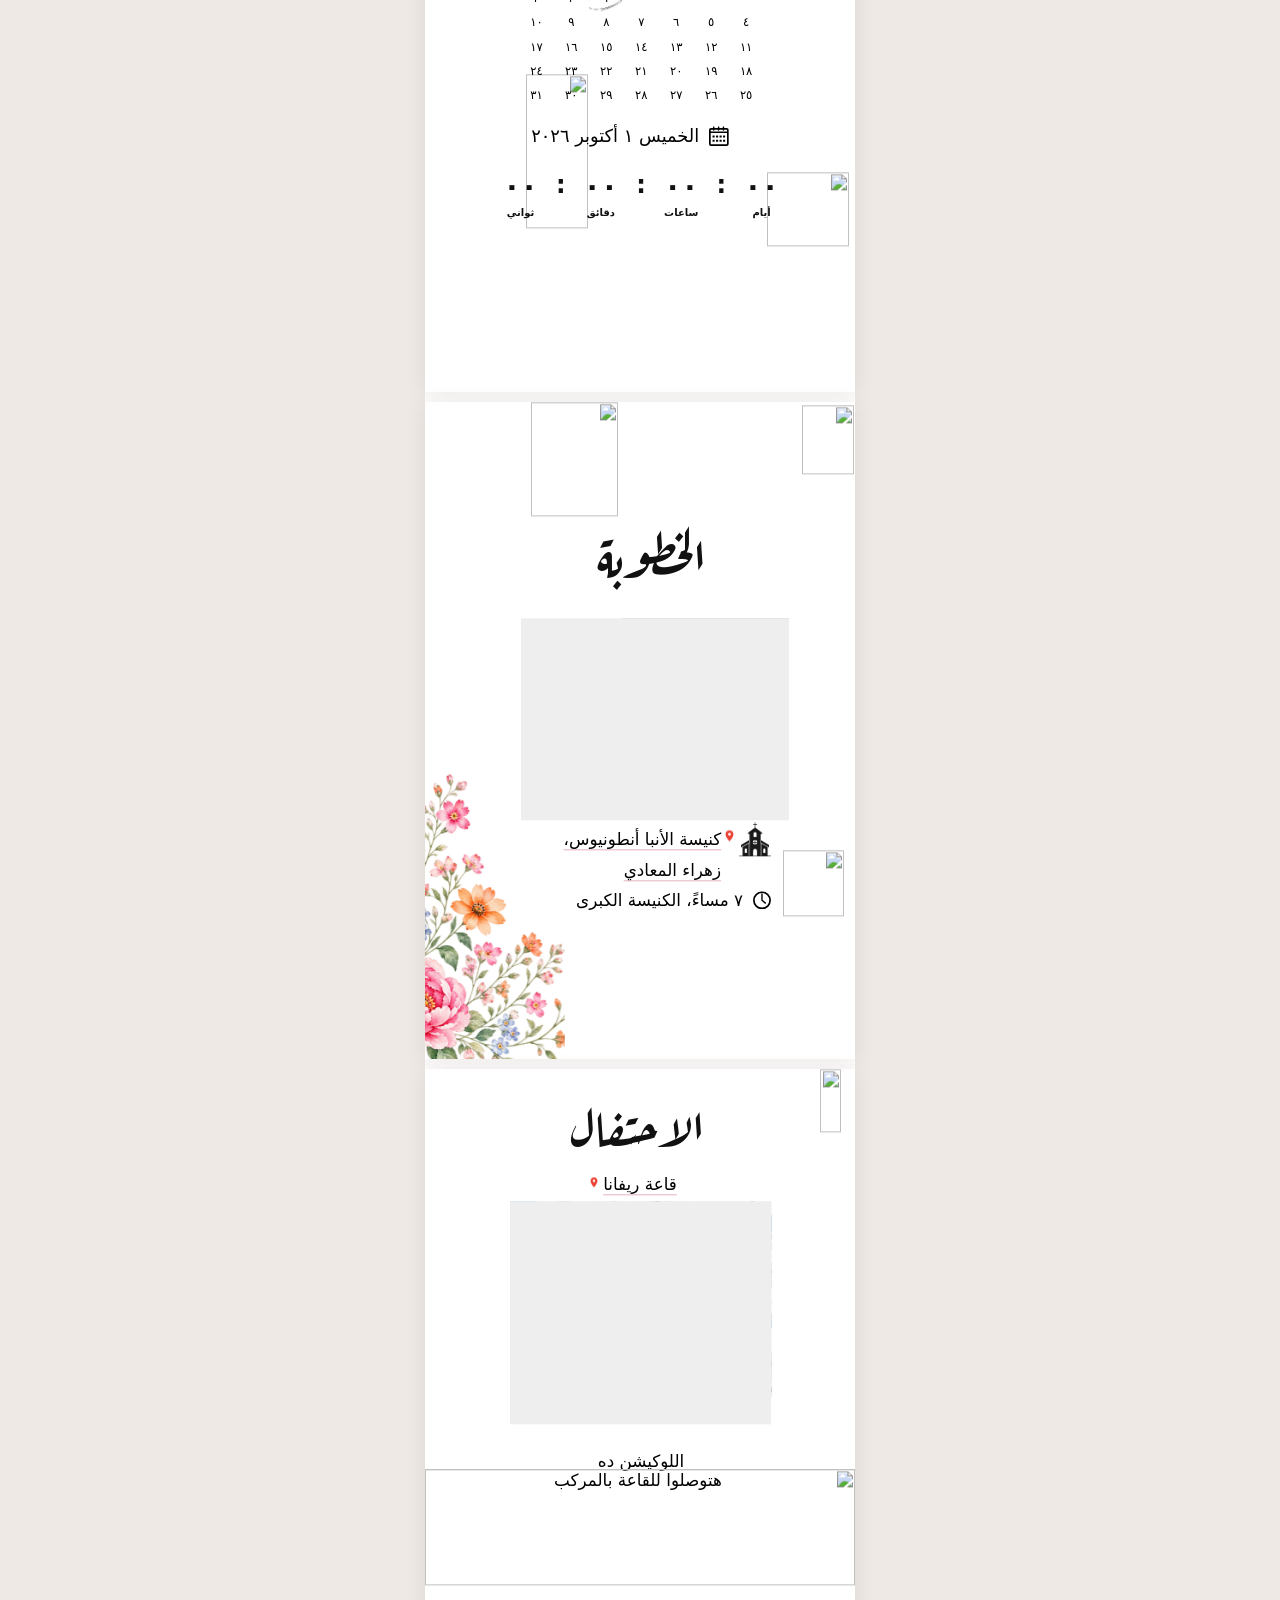
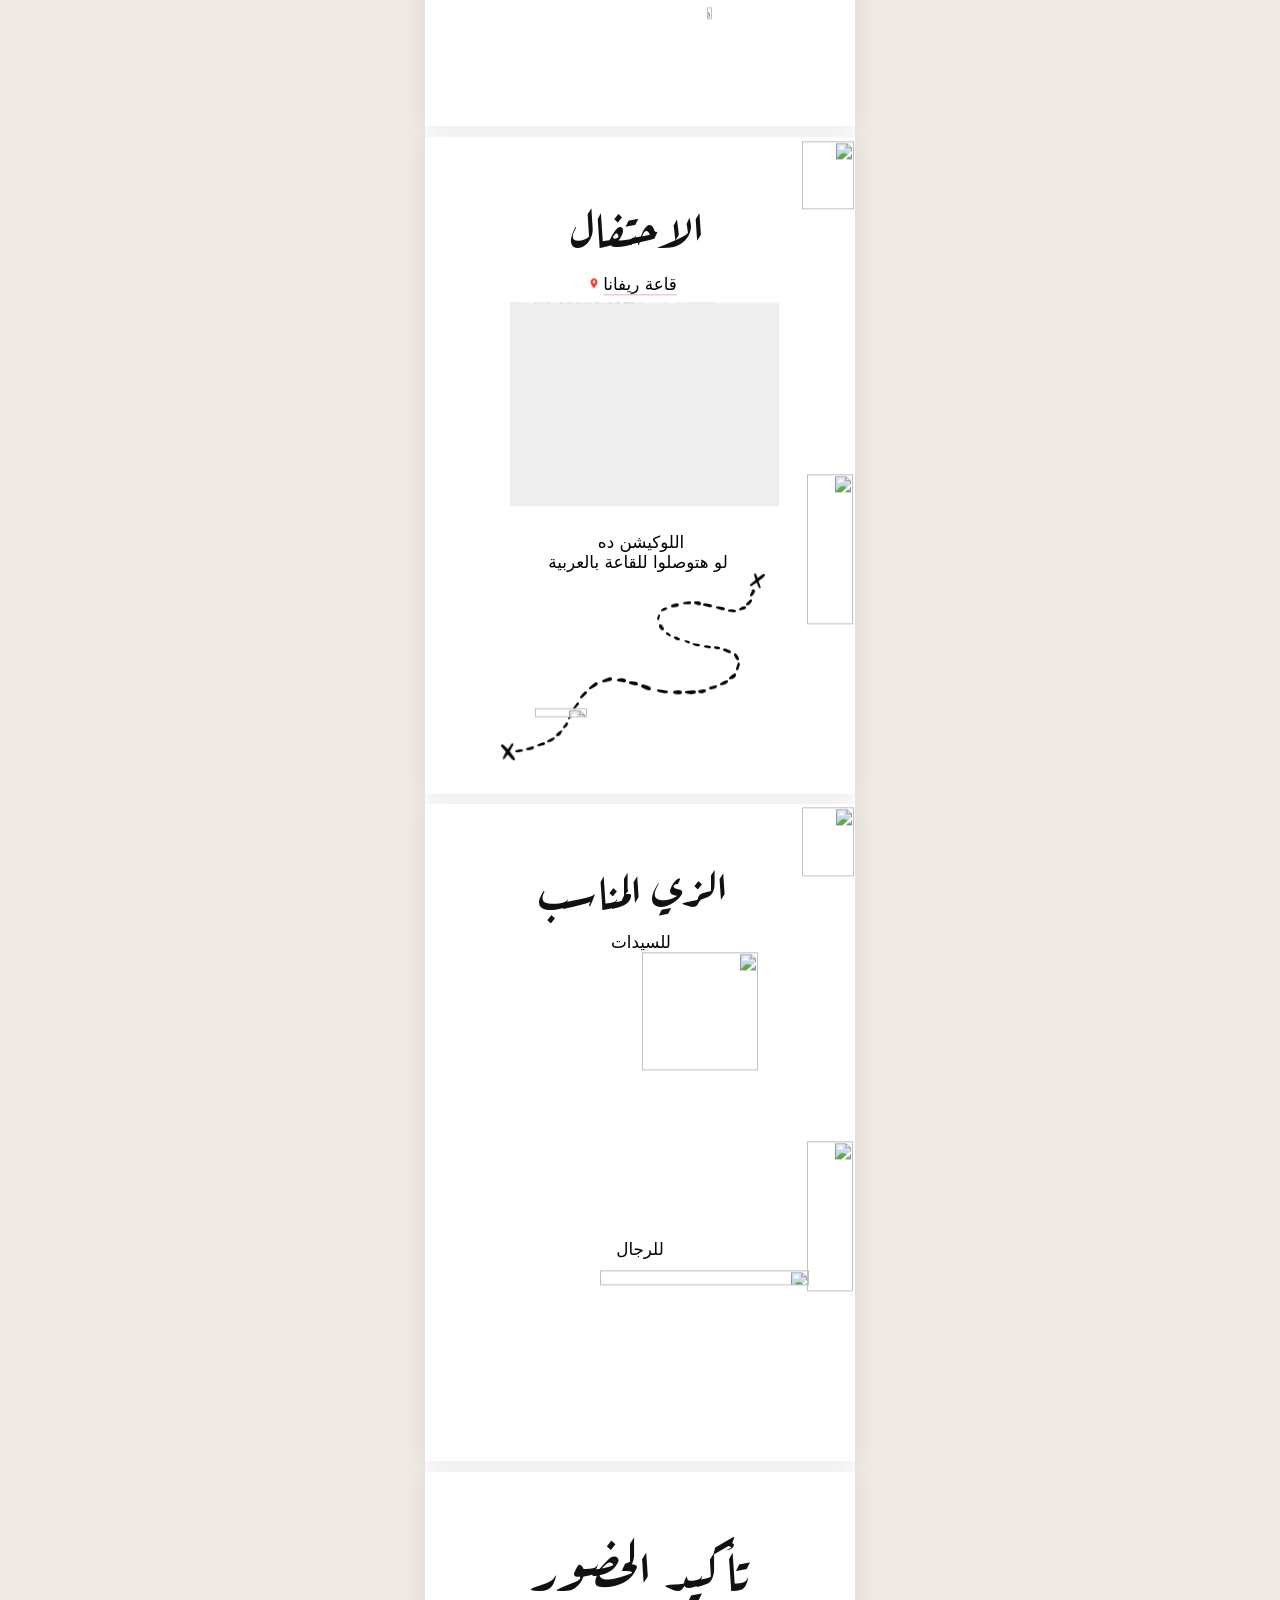
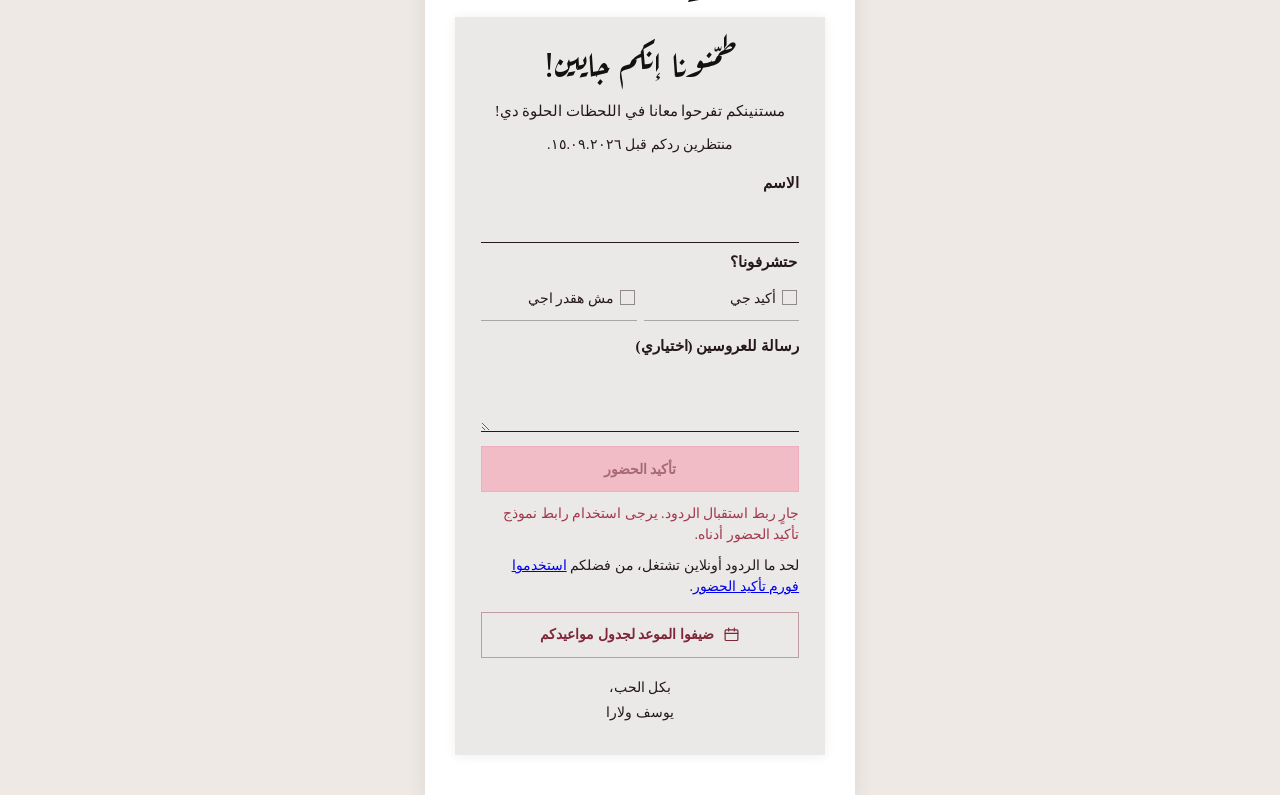
==== commit 752a7e96: "Centre the Arabic card on its axis and turn the date right to left The card is rotated 19.8 degrees," ====
--- a/ar/index.html
+++ b/ar/index.html
@@ -731,7 +731,7 @@
                 height: 5.998176%;
               "
             >
-              ٠١.١٠.٢٠٢٦
+              ٠١‏.‏١٠‏.‏٢٠٢٦
             </div>
             <div
               class="card-church-v25"
--- a/assets/css/portrait-ar.css
+++ b/assets/css/portrait-ar.css
@@ -166,6 +166,25 @@
 .card-church-v25,
 .card-venue-v25 { font-size: 2.3cqw !important; line-height: 1.25 !important; }
 
+/* Every line on the card's own centre line. The card is rotated 19.8 degrees, so
+   that centre line runs diagonally and each row needs a different `left` to sit
+   on it; the source traced its rows from the artwork one by one and they drifted
+   off it by up to 12px, the venue line worst. English hides the drift because its
+   lines are long enough to nearly fill the card, so an off-centre box still looks
+   centred. Arabic is much shorter — the venue reads as five characters — and a
+   short line in a shifted box is plainly lopsided.
+   The values solve `x·cos19.8 - y·sin19.8 = 48.92` for each row's own vertical
+   centre, 48.92 being the pink panel's axis measured from the frame artwork. Only
+   `left` changes, so sizes, rotation and vertical rhythm are untouched, and the
+   English positions are left exactly as traced. */
+.card-youssef { left: 22.5672% !important; }
+.card-and-v25 { left: 34.1096% !important; }
+.card-lara { left: 24.9019% !important; }
+.card-request-v25 { left: 26.2502% !important; }
+.card-date-v25 { left: 36.1415% !important; }
+.card-church-v25 { left: 30.7543% !important; }
+.card-venue-v25 { left: 34.8474% !important; }
+
 /* ------------------------------------------------------------- countdown */
 
 /* Impact carries no Arabic-Indic digits, so the numerals take the same
